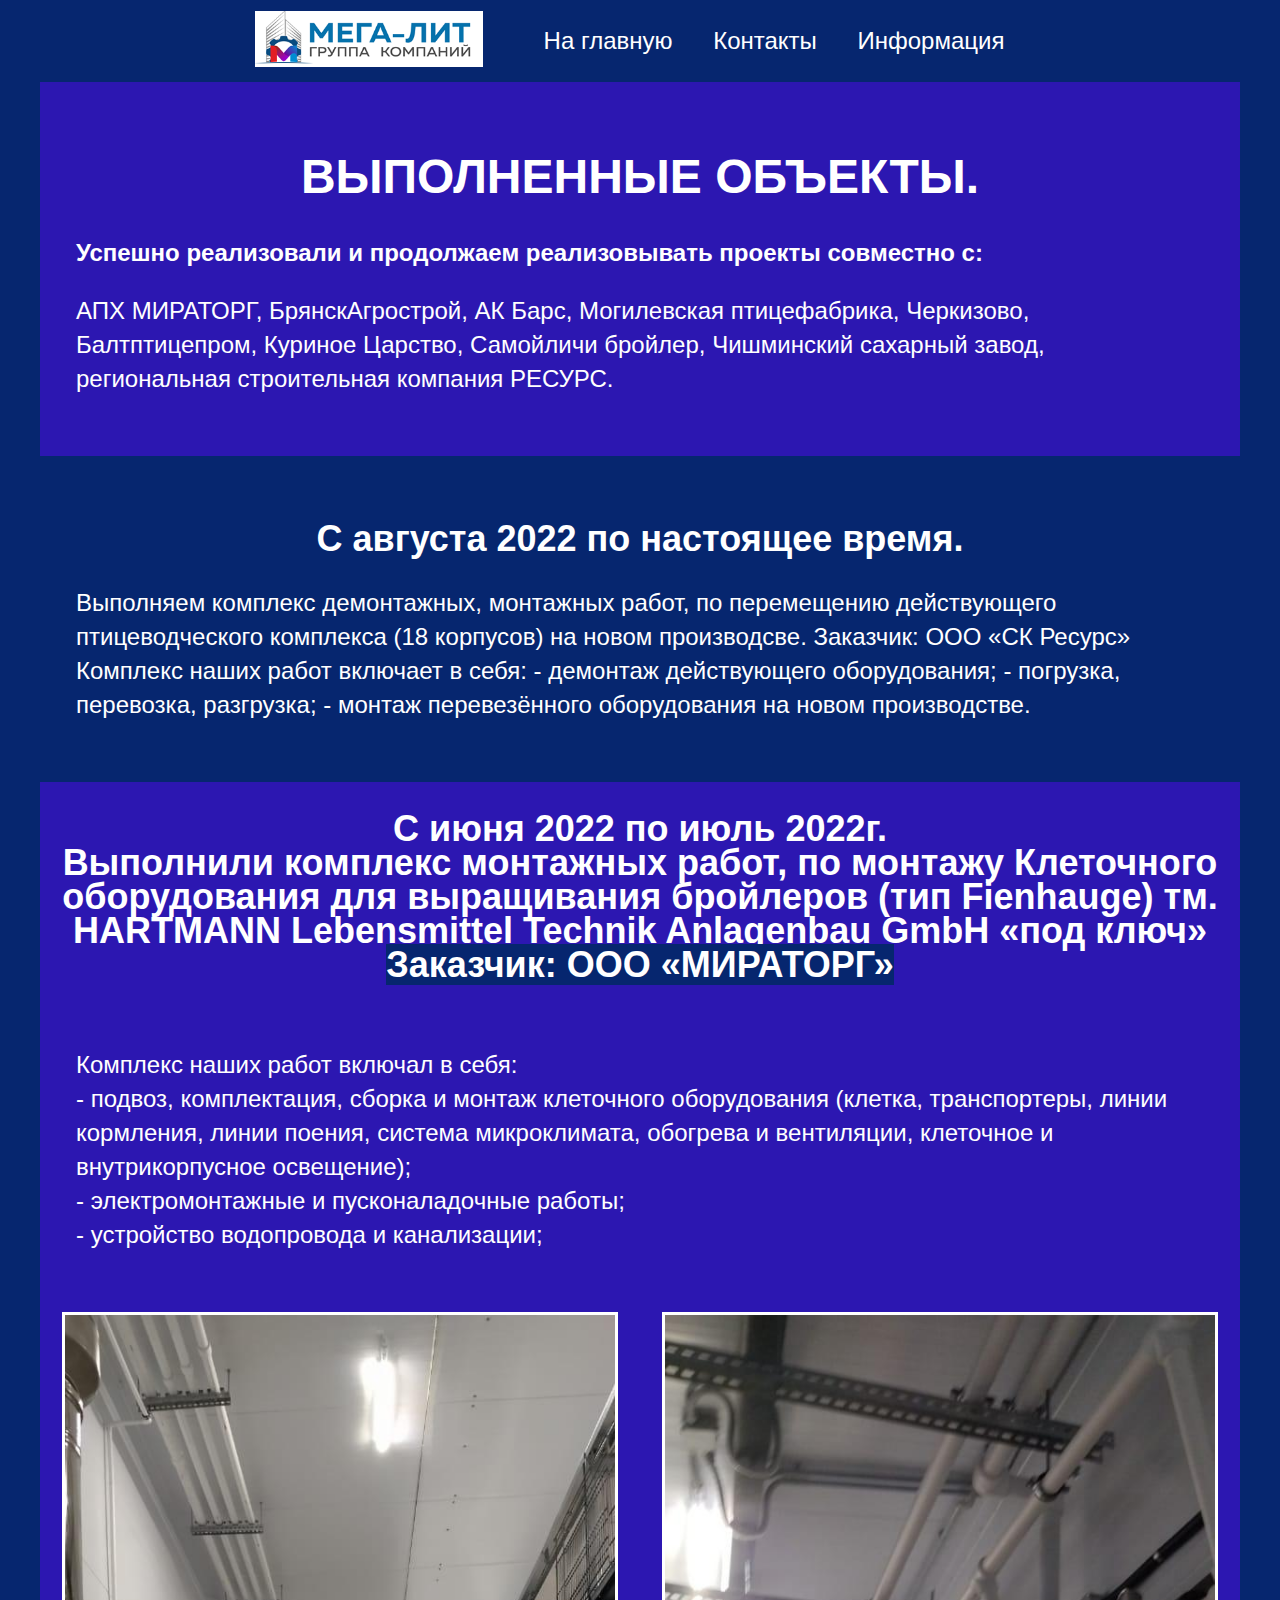
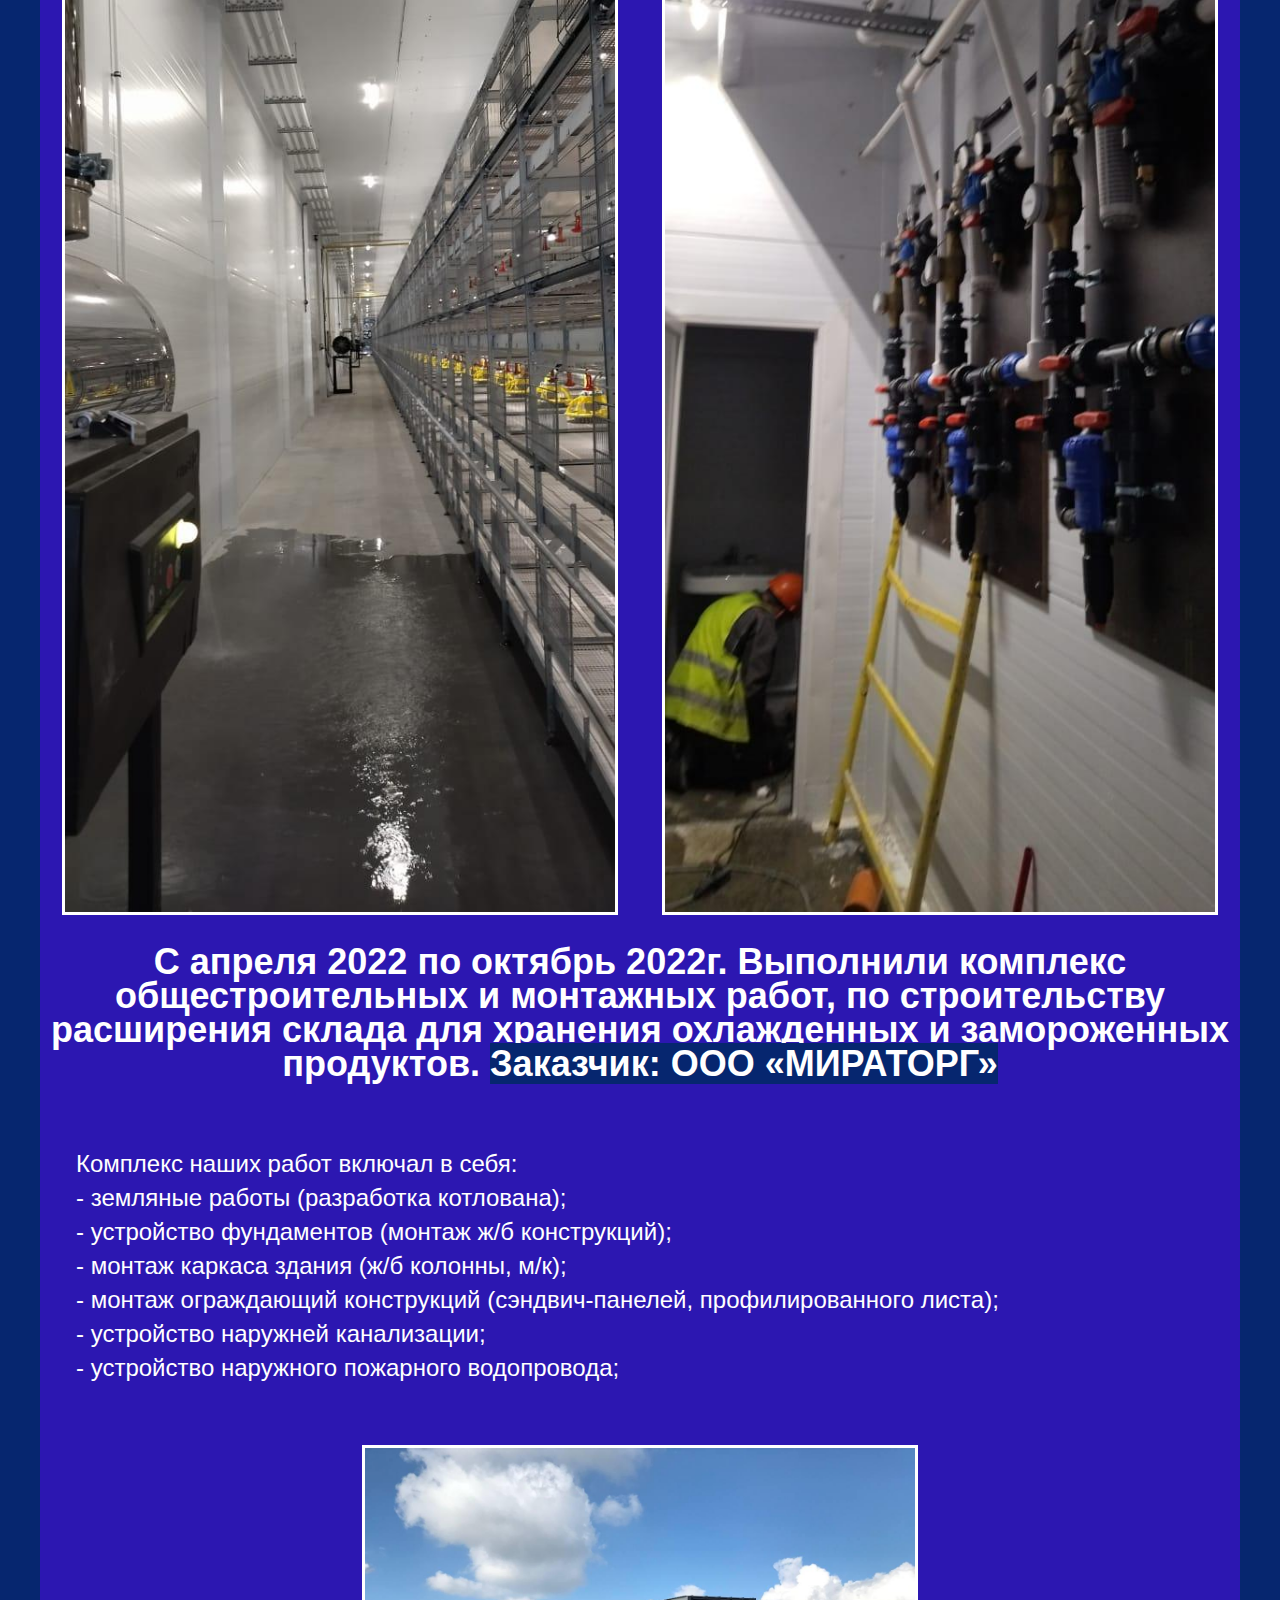
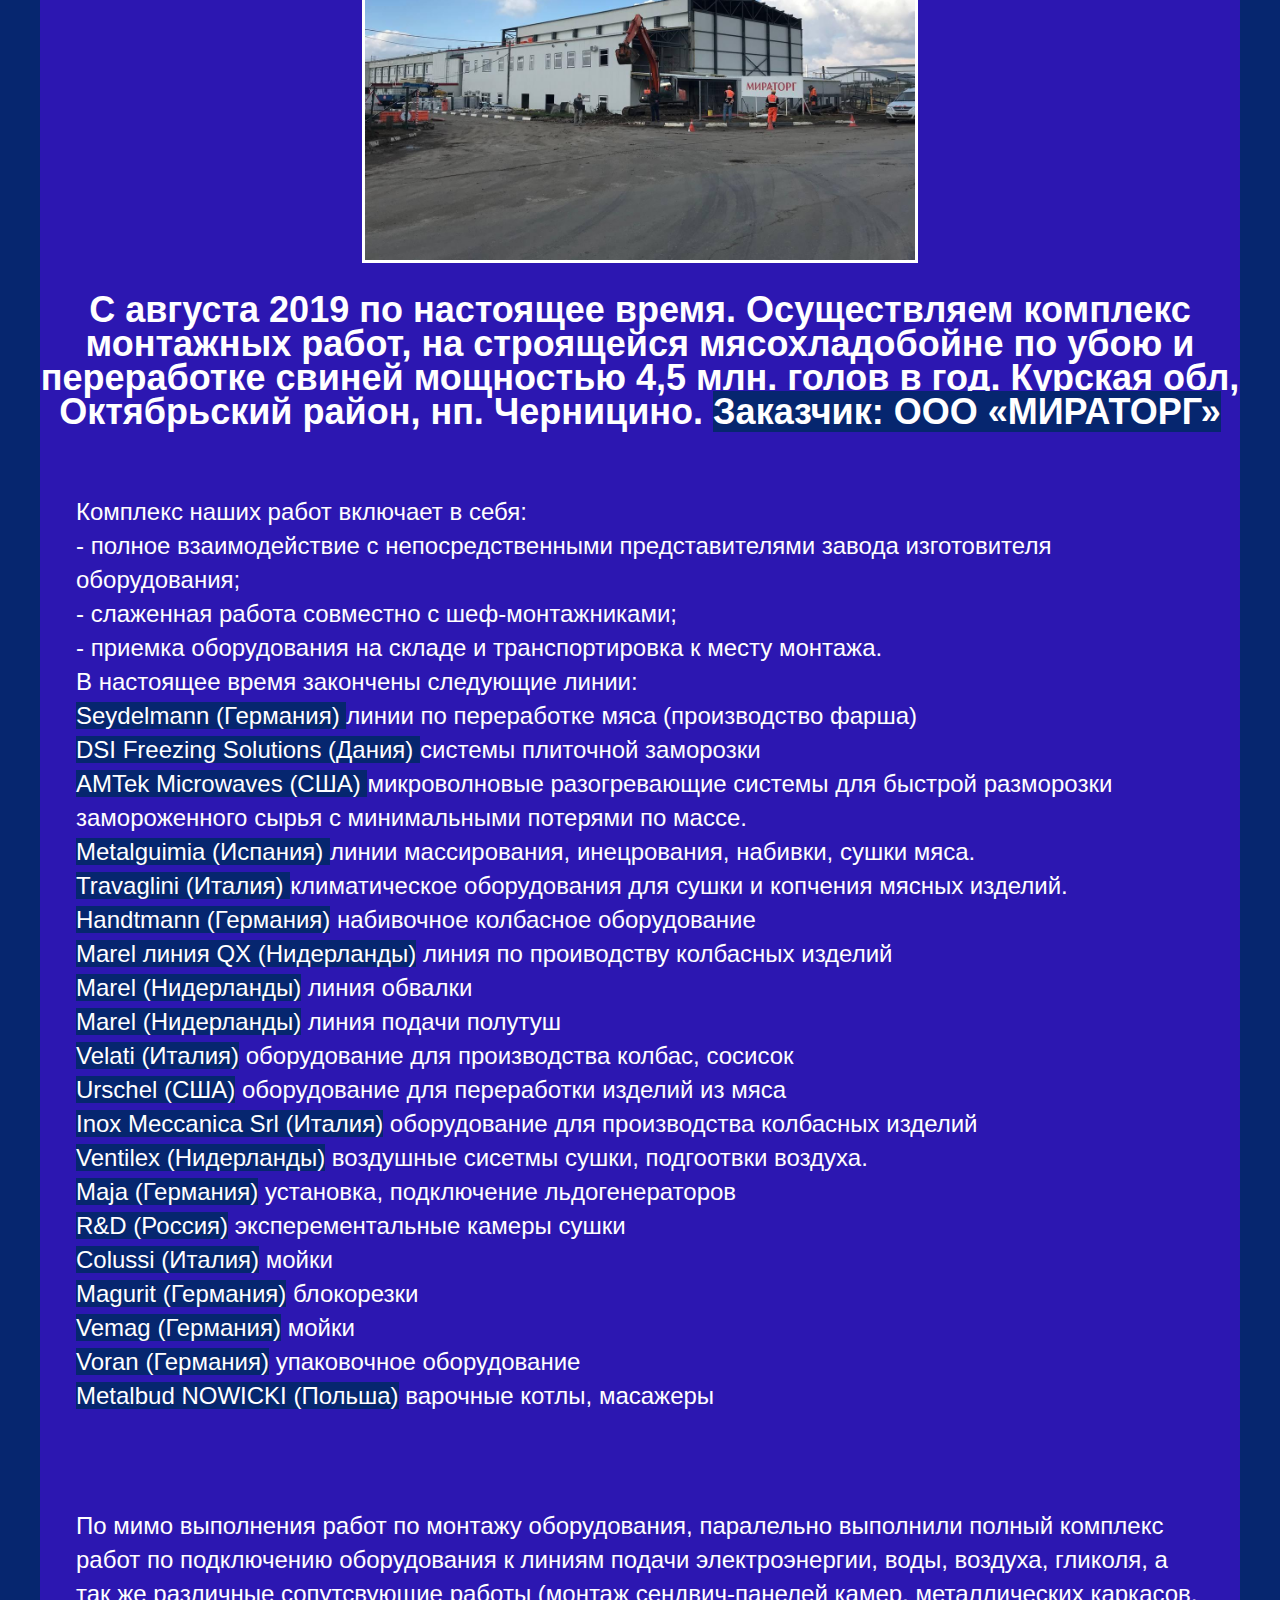
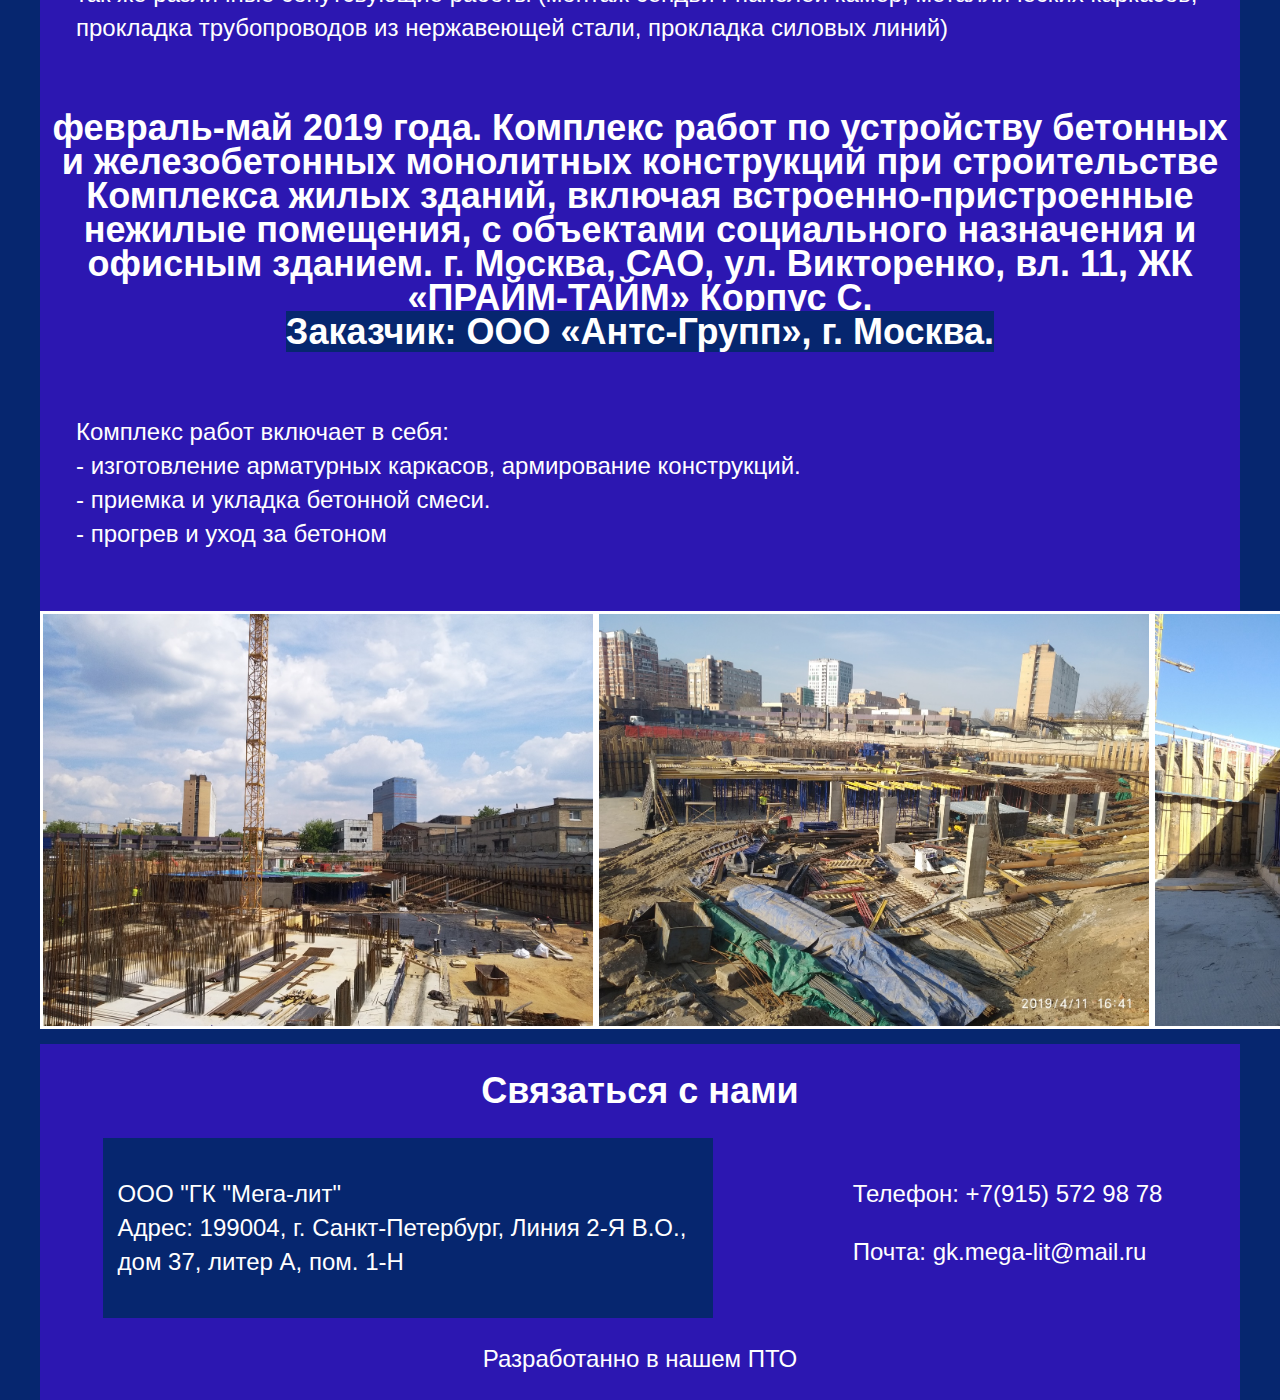
==== objects.html @ 4446f0da "add object info" ====
<!DOCTYPE html>
<html class="page" lang="ru">
<head>
	<meta charset="UTF-8">
	<meta name="viewport" content="width=device-width, initial-scale=1.0">
	<title>МЕГА-ЛИТ</title>
	<link rel="stylesheet" href="css/normalize.css">
	<link rel="stylesheet" href="css/style.css">
</head>

<body class="page-body">

	<header class="main-header">
		<nav class="main-navigation">
			<a class="main-header-logo">
				<img src="img/logo.png" width=100% alt="логотип">
			</a>
			<ul class="site-navigation">
				<li><a class="nav-link" href="index.html">На главную</a></li>
				<li><a class="nav-link" href="blank.html">Контакты</a></li>
				<li><a class="nav-link" href="blank.html">Информация</a></li>
			</ul>
		</nav>
	</header>

	<main class="container">
		<div class="welcome_wrapper">
		<h1>Выполненные объекты.</h1>
		
		<p><b>
Успешно реализовали и продолжаем реализовывать проекты совместно с:</b><br> <p>	АПХ МИРАТОРГ, БрянскАгрострой, АК Барс, Могилевская птицефабрика, Черкизово, Балтптицепром, Куриное Царство, Самойличи бройлер, Чишминский сахарный завод, региональная строительная компания РЕСУРС.</p>
</p>
</div>

<div class="post_wrapper">	
<p>
<h2>
	С августа 2022 по настоящее время.
</h2>
	 Выполняем комплекс демонтажных, монтажных работ, по перемещению действующего птицеводческого комплекса (18 корпусов) на новом производсве. Заказчик: ООО «СК Ресурс» Комплекс наших работ включает в себя: - демонтаж действующего оборудования; - погрузка, перевозка, разгрузка; - монтаж перевезённого оборудования на новом производстве.
</p>
</div>

<h2 class="h2_mobile_wrapper">
	С июня 2022 по июль 2022г. <br>Выполнили комплекс монтажных работ, по монтажу Клеточного оборудования для выращивания бройлеров (тип Fienhauge) тм. HARTMANN Lebensmittel Technik Anlagenbau GmbH «под ключ»<br> <mark>Заказчик: ООО «МИРАТОРГ»</mark>
</h2>
<p class="about_work">
Комплекс наших работ включал в себя:<br>
- подвоз, комплектация, сборка и монтаж клеточного оборудования (клетка, транспортеры, линии кормления, линии поения, система микроклимата, обогрева и вентиляции, клеточное и внутрикорпусное освещение); <br>- электромонтажные и пусконаладочные работы;<br> - устройство водопровода и канализации;</p>
<div class="foto_wrapper">
<img class="foto_post" src="img/bransk1.png" alt="">
<img class="foto_post" src="img/bransk2.png" alt="">
</div>

</section>
</div>

	<h2 class="h2_mobile_wrapper">
	С апреля 2022 по октябрь 2022г. Выполнили комплекс общестроительных и монтажных работ, по строительству расширения склада для хранения охлажденных и замороженных продуктов. <mark>Заказчик: ООО «МИРАТОРГ»</mark>
	</h2>
<p class="about_work">
	 Комплекс наших работ включал в себя: <br>- земляные работы (разработка котлована);<br>
- устройство фундаментов (монтаж ж/б конструкций);<br> - монтаж каркаса здания (ж/б колонны, м/к);<br> - монтаж ограждающий конструкций (сэндвич-панелей, профилированного листа); <br>- устройство наружней канализации;<br> - устройство наружного пожарного водопровода;
</p>
<div class="foto_wrapper">
<img class="foto_post" src="img/samara.png" alt="">
</div>


<h2 class="h2_mobile_wrapper">
С августа 2019 по настоящее время. Осуществляем комплекс монтажных работ, на строящейся
мясохладобойне по убою и переработке свиней мощностью 4,5 млн. голов в год. Курская обл,
Октябрьский район, нп. Черницино.
<mark>Заказчик: ООО «МИРАТОРГ»</mark>
</h2>
<p class="about_work">
Комплекс наших работ включает в себя:<br>
- полное взаимодействие с непосредственными представителями завода изготовителя оборудования;<br>
- слаженная работа совместно с шеф-монтажниками;<br>
- приемка оборудования на складе и транспортировка к месту монтажа.<br>
В настоящее время закончены следующие линии:<br>
<mark>Seydelmann (Германия) </mark>линии по переработке мяса (производство фарша)<br>
<mark>DSI Freezing Solutions (Дания) </mark>системы плиточной заморозки<br>
<mark>AMTek Microwaves (США) </mark>микроволновые разогревающие системы для быстрой разморозки<br>
замороженного сырья с минимальными потерями по массе.<br>
<mark>Metalguimia (Испания) </mark>линии массирования, инецрования, набивки, сушки мяса.<br>
<mark>Travaglini (Италия) </mark>климатическое оборудования для сушки и копчения мясных изделий.<br>
<mark>Handtmann (Германия)</mark> набивочное колбасное оборудование<br>
<mark>Marel линия QX (Нидерланды)</mark> линия по проиводству колбасных изделий<br>
<mark>Marel (Нидерланды)</mark> линия обвалки<br>
<mark>Marel (Нидерланды)</mark> линия подачи полутуш<br>
<mark>Velati (Италия)</mark> оборудование для производства колбас, сосисок<br>
<mark>Urschel (США)</mark> оборудование для переработки изделий из мяса<br>
<mark>Inox Meccanica Srl (Италия)</mark> оборудование для производства колбасных изделий<br>
<mark>Ventilex (Нидерланды)</mark> воздушные сисетмы сушки, подгоотвки воздуха.<br>
<mark>Maja (Германия)</mark> установка, подключение льдогенераторов<br>
<mark>R&D (Россия)</mark> эксперементальные камеры сушки<br>
<mark>Colussi (Италия)</mark> мойки<br>
<mark>Magurit (Германия)</mark> блокорезки<br>
<mark>Vemag (Германия)</mark> мойки<br>
<mark>Voran (Германия)</mark> упаковочное оборудование<br>
<mark>Metalbud NOWICKI (Польша)</mark> варочные котлы, масажеры<br>
</p>
<p class="about_work">	
По мимо выполнения работ по монтажу оборудования, паралельно выполнили полный комплекс
работ по подключению оборудования к линиям подачи электроэнергии, воды, воздуха, гликоля, а
так же различные сопутсвующие работы (монтаж сендвич-панелей камер, металлических
каркасов, прокладка трубопроводов из нержавеющей стали, прокладка силовых линий)
</p>

	<h2 class="h2_mobile_wrapper">

	февраль-май 2019 года. Комплекс работ по устройству бетонных и железобетонных монолитных
конструкций при строительстве Комплекса жилых зданий, включая встроенно-пристроенные
нежилые помещения, с объектами социального назначения и офисным зданием. г. Москва, САО,
ул. Викторенко, вл. 11, ЖК «ПРАЙМ-ТАЙМ» Корпус С.<br>
<mark>Заказчик: ООО «Антс-Групп», г. Москва.</mark>
</h2>
<p class="about_work">	
Комплекс работ включает в себя:<br>
- изготовление арматурных каркасов, армирование конструкций.<br>
- приемка и укладка бетонной смеси.<br>
- прогрев и уход за бетоном	
</p>
<div class="foto_wrapper">
<img class="foto_post" src="img/ptime1.jpg" alt="">
<img class="foto_post" src="img/ptime2.jpg" alt="">
<img class="foto_post" src="img/ptime3.jpg" alt="">
<img class="foto_post" src="img/ptime4.jpg" alt="">
<img class="foto_post" src="img/ptime5.jpg" alt="">
<img class="foto_post" src="img/ptime1.jpg" alt="">
</div>






	</main>
	<footer class="main-footer">
		<h2>Связаться с нами</h2>
		<section class="footer-contacts">

			<div class="post-adress">
			<p>ООО "ГК "Мега-лит"<br>
				Адрес: 199004, г. Санкт-Петербург, Линия 2-Я В.О., дом 37, литер А, пом. 1-Н
	</p>
</div>
<div class="email-adress">
	<p>
				Телефон: <a href="tel:+79155729878">+7(915) 572 98 78</a></p>
				Почта: <a href="mailto:gk.mega-lit@mail.ru">gk.mega-lit@mail.ru</a></p>
				</div>
		</section>

<!--
		<section class="footer-social">
			<h2>Давайте дружить</h2>
			<ul>
				<li>
					<a class="footer-button" href="#">вКонтакте</a>
				</li>
				<li>
					<a class="footer-button" href="#">Фэйсбук</a>
				</li>
				<li>
					<a class="footer-button" href="#">Инстаграм</a>
				</li>
			</ul>
		</section>
-->
		<p class="footer-copyright">
			Разработанно в нашем ПТО</a>
		</p>
	</footer>



</body>
</html>
---- css/style.css ----
/*Variables
:root {
	--basic-black: #000000;
	--basic-extra-dark: #242424;
	--basic-dark: #aba9a7;
	--basic-neutral: #e5e5e5;
	--basic-extra-light: #f8f5f2;
	--basic-white: #ffffff;

	--special: #663d15;
}
*/
mark {
	background-color: #06266F;
	color: white;
}
/*page grid*/
.page {

}

/*Global*/
.page-body {		
	/*color: var(--basic-red);
    text-transform: uppercase;*/
    background-color: #06266F;
    color: white;
font-size: 24px;
	line-height: 34px;
	font-weight: 400;
	font-style: normal;
    	font-family: 'Montserrat', sans-serif;
    display: flex;
    flex-direction: column;
    
    align-content: center;
    align-items: center;
}
h1 {
	line-height: 54px;
	text-transform: uppercase;
	text-align: center;
}
h2, h3, h4 {
	text-align: center;
}
a {
	text-decoration: none;
	/*text-transform: uppercase;*/
	color: white;

}

img {
	max-width: 100%;
	height: auto;
}
.main-header {
	
	display: flex;
	flex-direction: row;
	
	
}
.main-header-logo {
	
	margin-top: 5px;
	}
.main-navigation {

display: flex;
flex-direction: row;
max-width: 1200px;
align-items: center;
}
.nav-link {
	color: white;
}
.site-navigation {
width: 100%;
justify-content: space-around;
display: flex;
flex-wrap: wrap;		
list-style-type: none;	
}
.container {
max-width: 1200px;
background-color: #2C17B1;


}		
.welcome_wrapper {
	padding: 3%;
}
.index-columns {
	display: flex;
	flex-direction: row;
	align-items: center;
	background-color: #06266F;
	flex-wrap: wrap;
	justify-content: space-around;
}
/*features - приемущества*/

.features {

padding: 5px;
background-color: #06266F;
}
.features-list {
	background-color: #06266F;
	display: flex;
  align-items: start;
  padding: 0px;
}

.feature-item {
border: 1px dotted white;
	list-style-type: none;
	padding: 15px;
	justify-items: start;
	width:calc( ( 100% - 40px ) / 3 );
	height: 450px;
	
	margin-left: auto;
	margin-right: auto;
}


/*GALLERY*/
.gallery {
	border: 1px solid blue;

}
.foto_name_wrapper,
.button_wrapper{
	display: flex;
	justify-content: space-around;
	border: 1px solid red;
	align-items: center;
}
.main-footer {
	background-color: #2C17B1;
	max-width: 1200px;
	margin-top: 15px;
}
.footer-contacts {
	display: flex;
	justify-content: space-around;
	
}
.post-adress {
		background-color: #06266F;
	padding: 15px;
	width:calc( ( 100% - 40px ) / 2 );
}
.email-adress {
	padding: 15px;
	
}
.footer-copyright {
	text-align: center;
}
/*----------------post wrapper--------------------*/
.post_wrapper {
	background-color: #06266F;
	padding: 3%;
}

/*---------------foto wrapper--------------------*/
.foto_wrapper {
display: flex;
justify-content: space-around;
}
.foto_post {
	padding: 0px;
	width:550px;
	border: 3px solid white;
	box-shadow: red;
	
	

}
.about_work{
padding: 3%;
}
/*---------------------media ------------------*/


  @media (max-width: 1024px) {
/*.main-header-logo {
	align-items: center;
	margin-left: auto;
	margin-right: auto;
}
*/

.main-navigation {

flex-direction: column;
align-items: center;

}
.main-header-logo {
	display: flex;
	margin-top: 15px;
	justify-content: center;
}

.site-navigation {
width: 100%;
flex-direction: column;	
align-items: center;
padding: 0px;
}


.features-list {
	
	display: flex;
	flex-direction: column;
	flex-direction: wrap;
  
  padding: 5px;
}


    .feature-item {
	list-style-type: none;
	width:calc( 100% - 40px );
	justify-items: start;
	margin-top: 10px;
	height: 100%;
	text-align: center;

	margin-left: auto;
	margin-right: auto;
}

.footer-contacts {
	display: flex;
	flex-direction: column;
	
}
.post-adress {
	margin-left: auto;
	margin-right: auto;
	width: 85%;
	text-align: center;
}
.email-adress {
	border: 1px dotted white;
	width: 85%;
	margin-top: 15px;
	margin-left: auto;
	margin-right: auto;
	text-align: center;
}
.welcome_wrapper{
	font-size: 85%;
}

/*---------------foto wrapper--------------------*/
.foto_wrapper {
display: flex;
justify-content: space-around;
flex-direction: column;
}
.foto_post {
	padding: 0px;
	width:calc( 100% - 20px );
	margin: 1%;
	margin-left: auto;
	margin-right: auto;

}
.h2_mobile_wrapper {
	text-align: left;
	margin-left: 3%;
}

  }
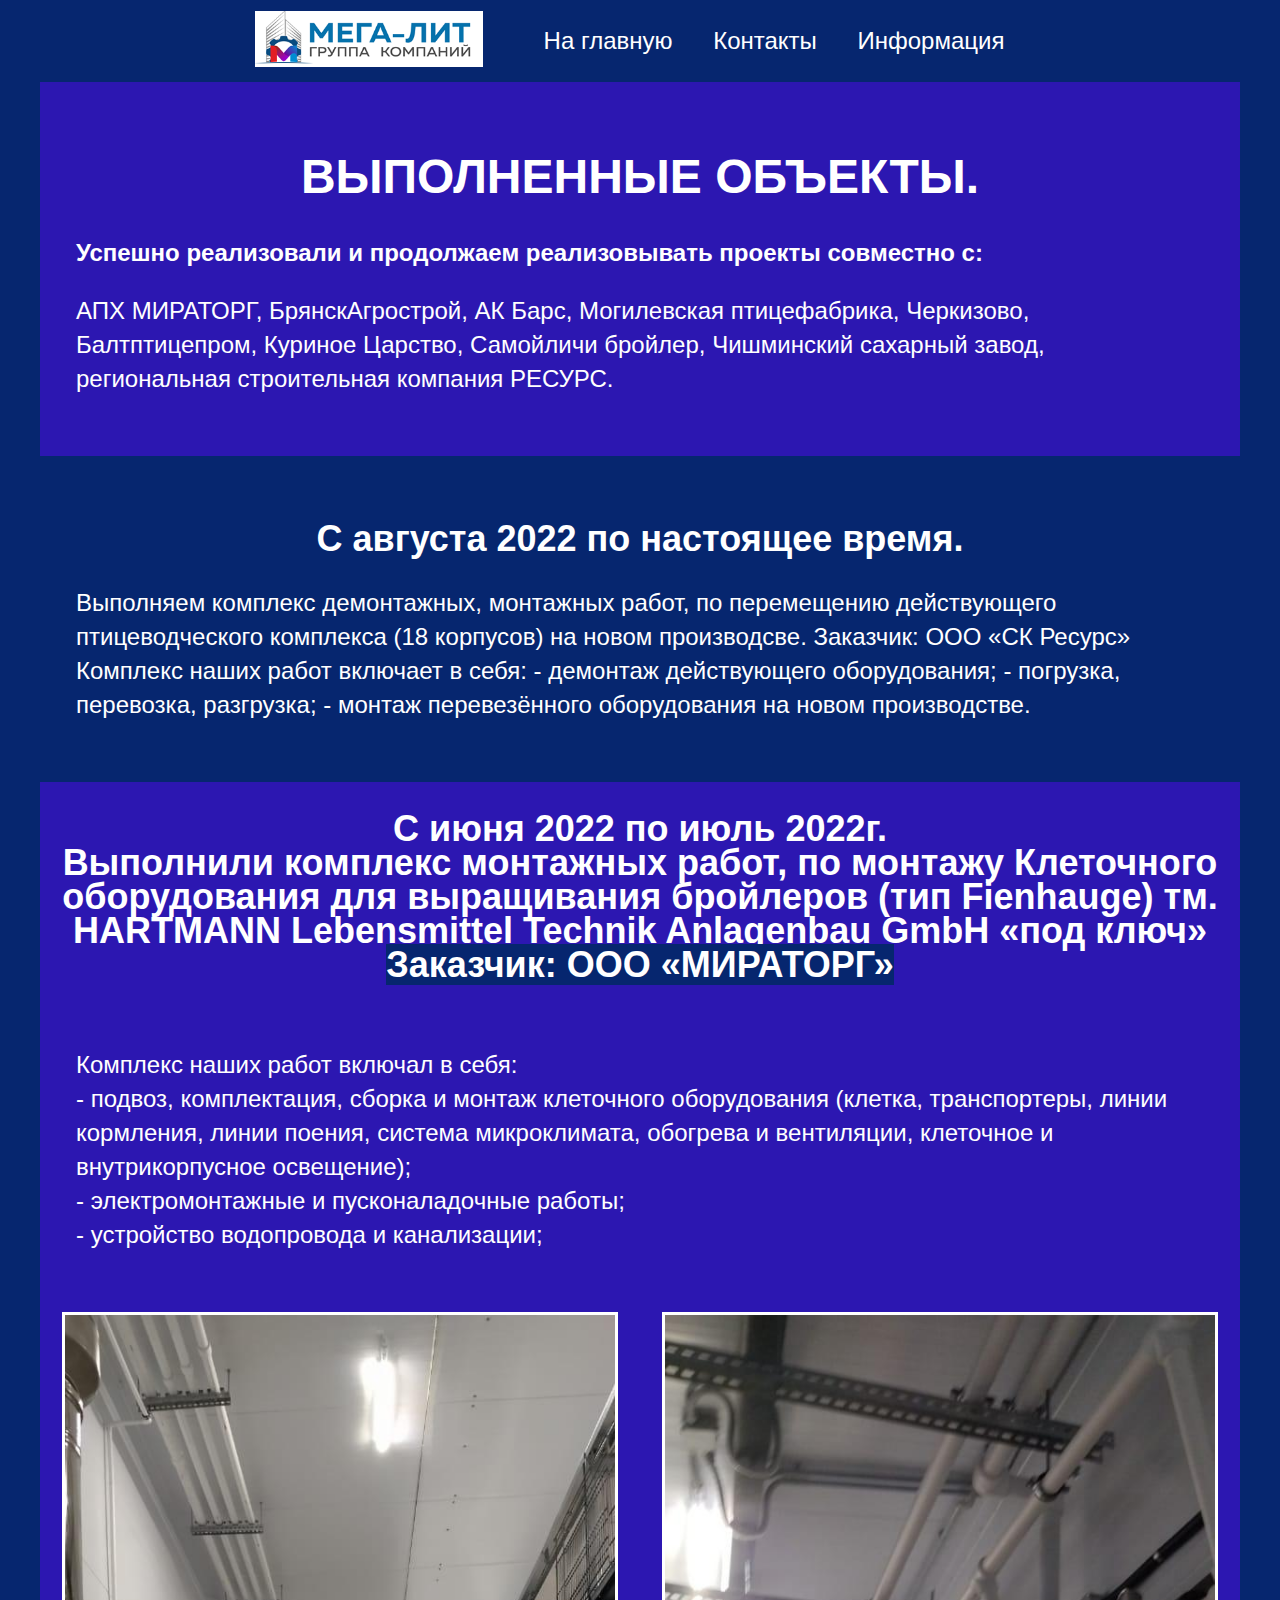
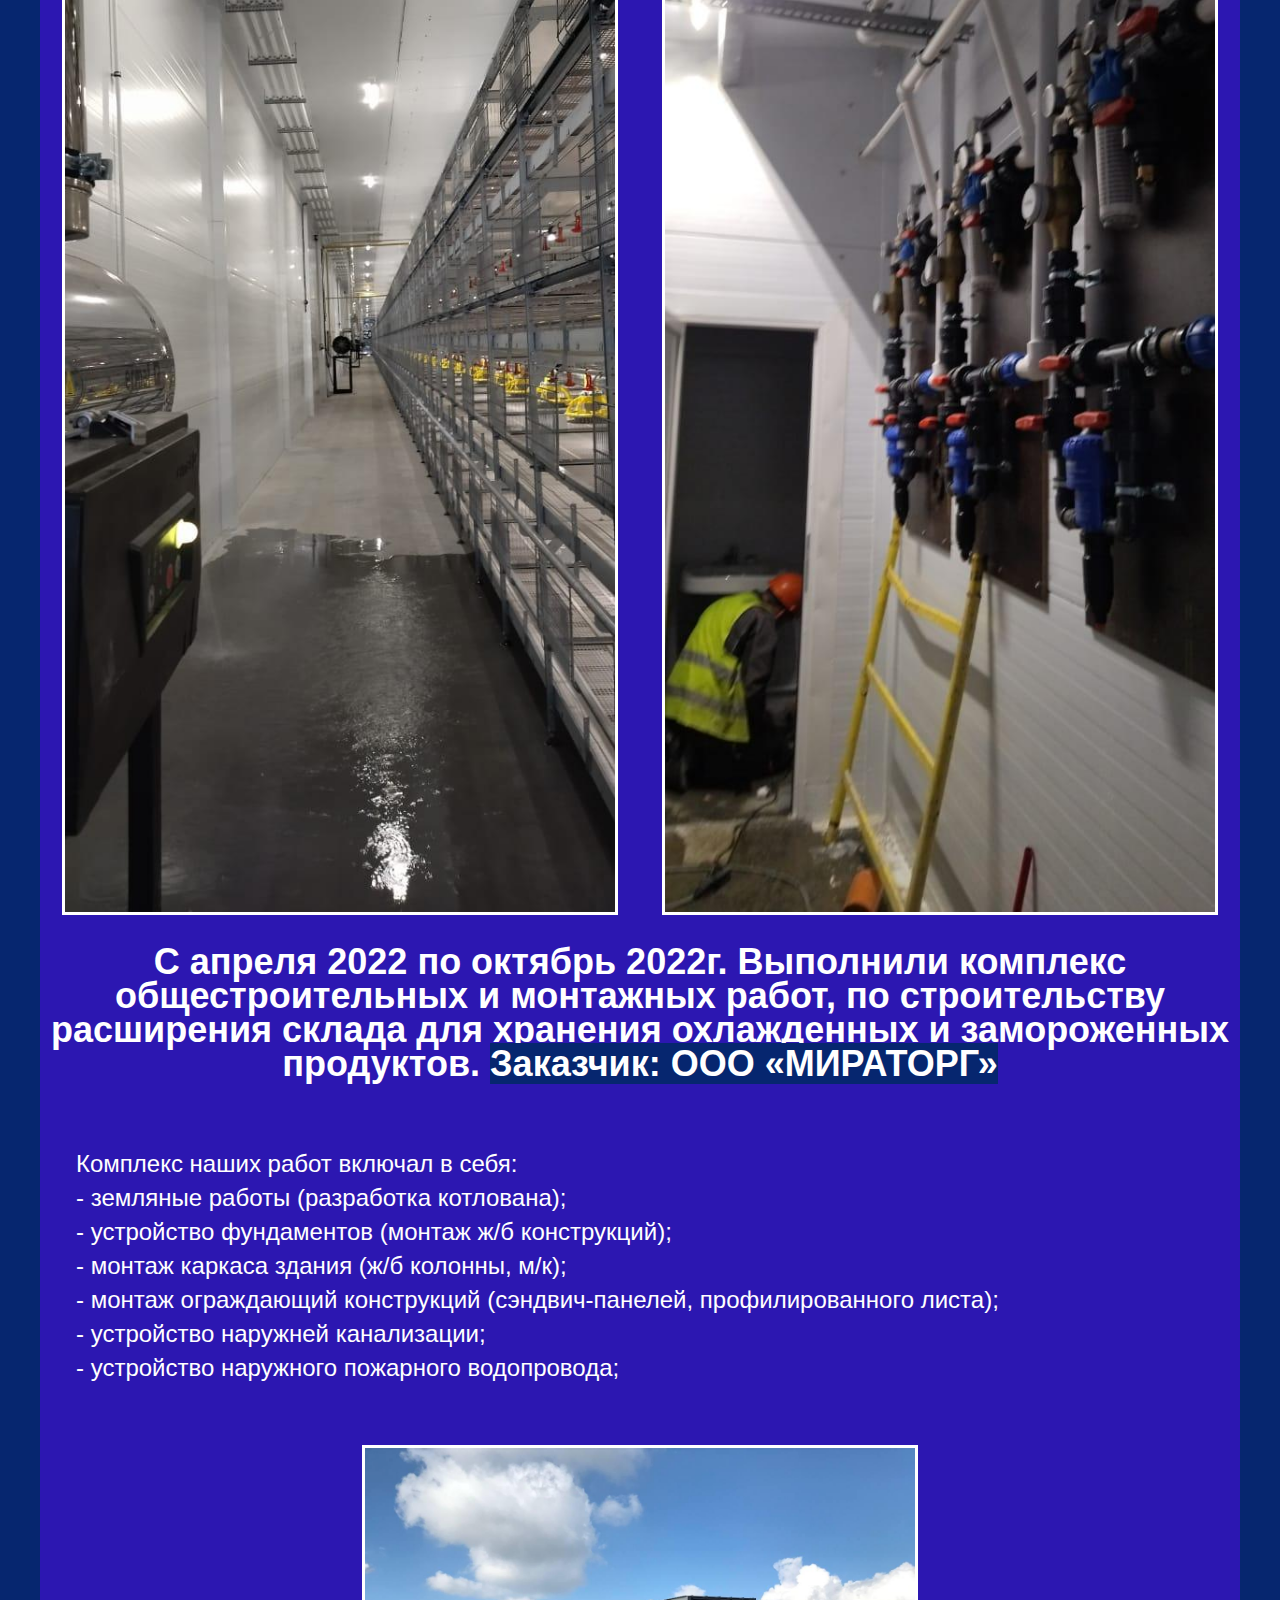
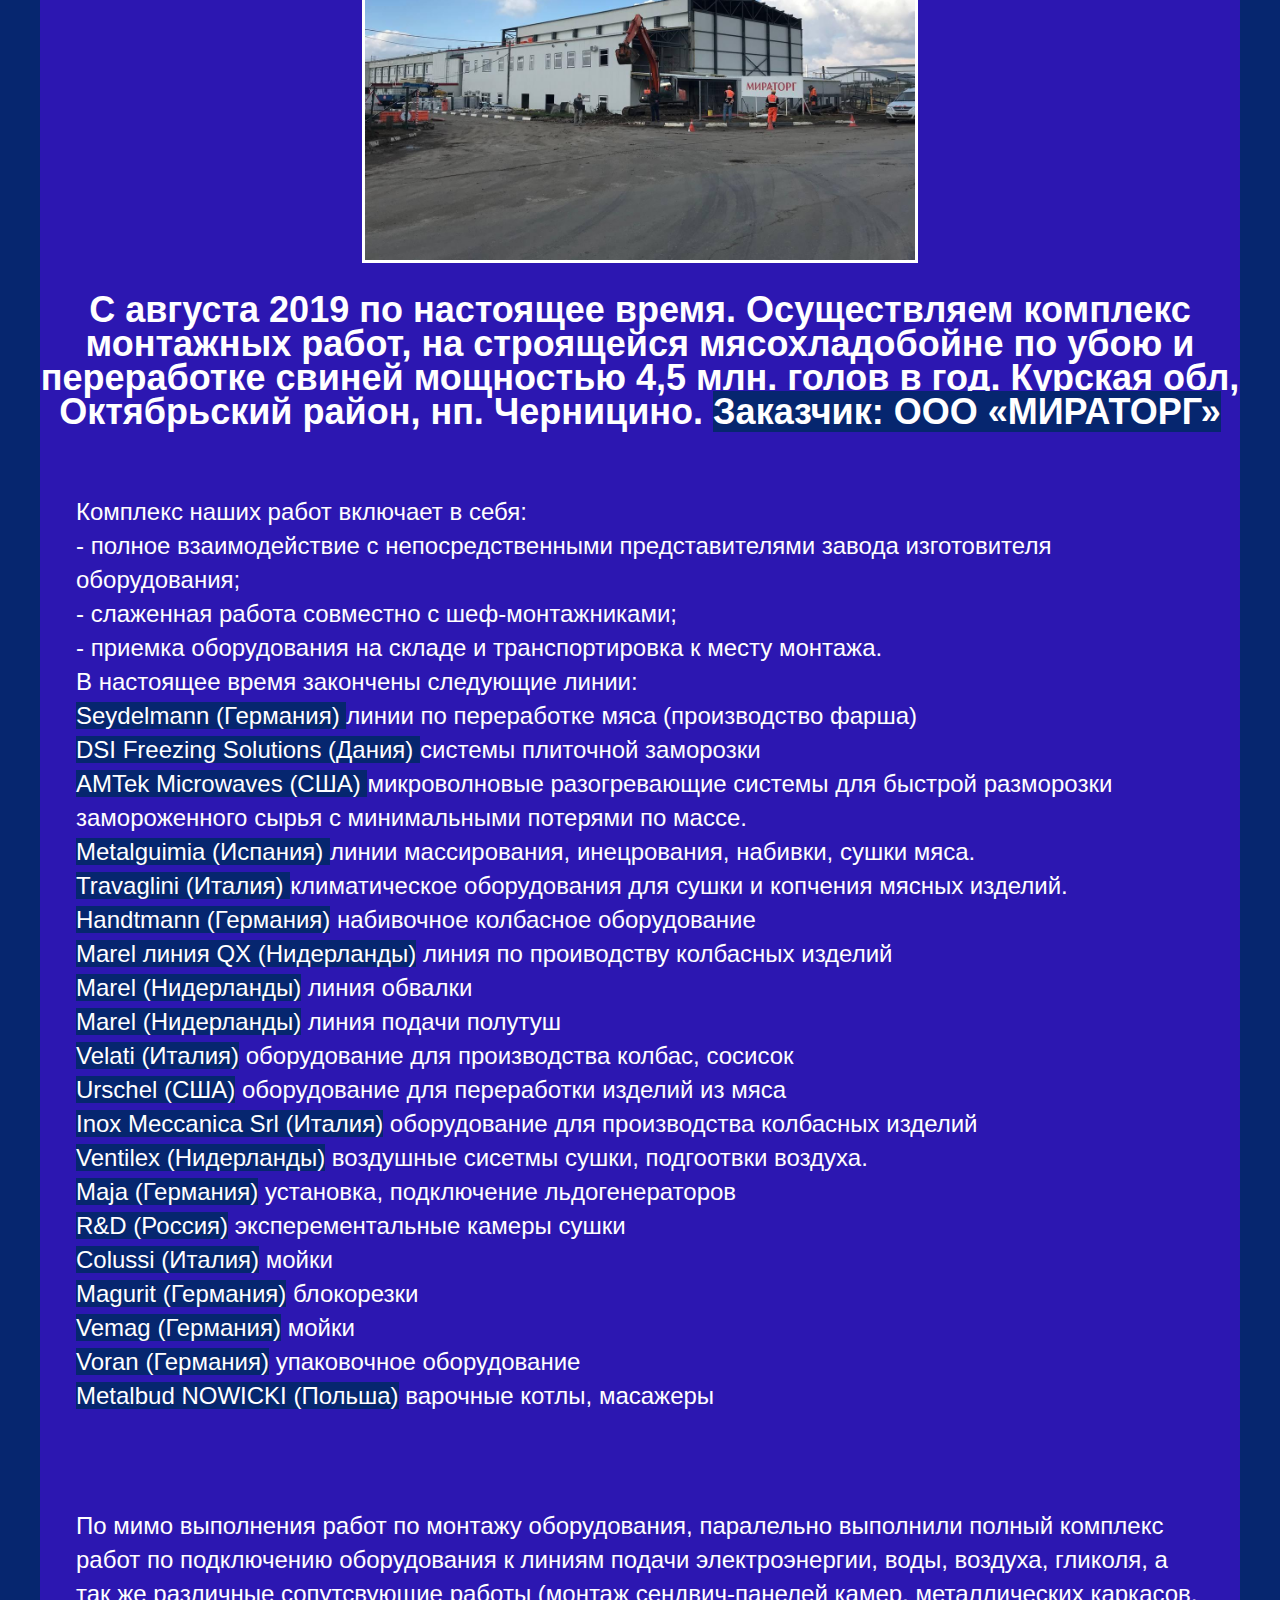
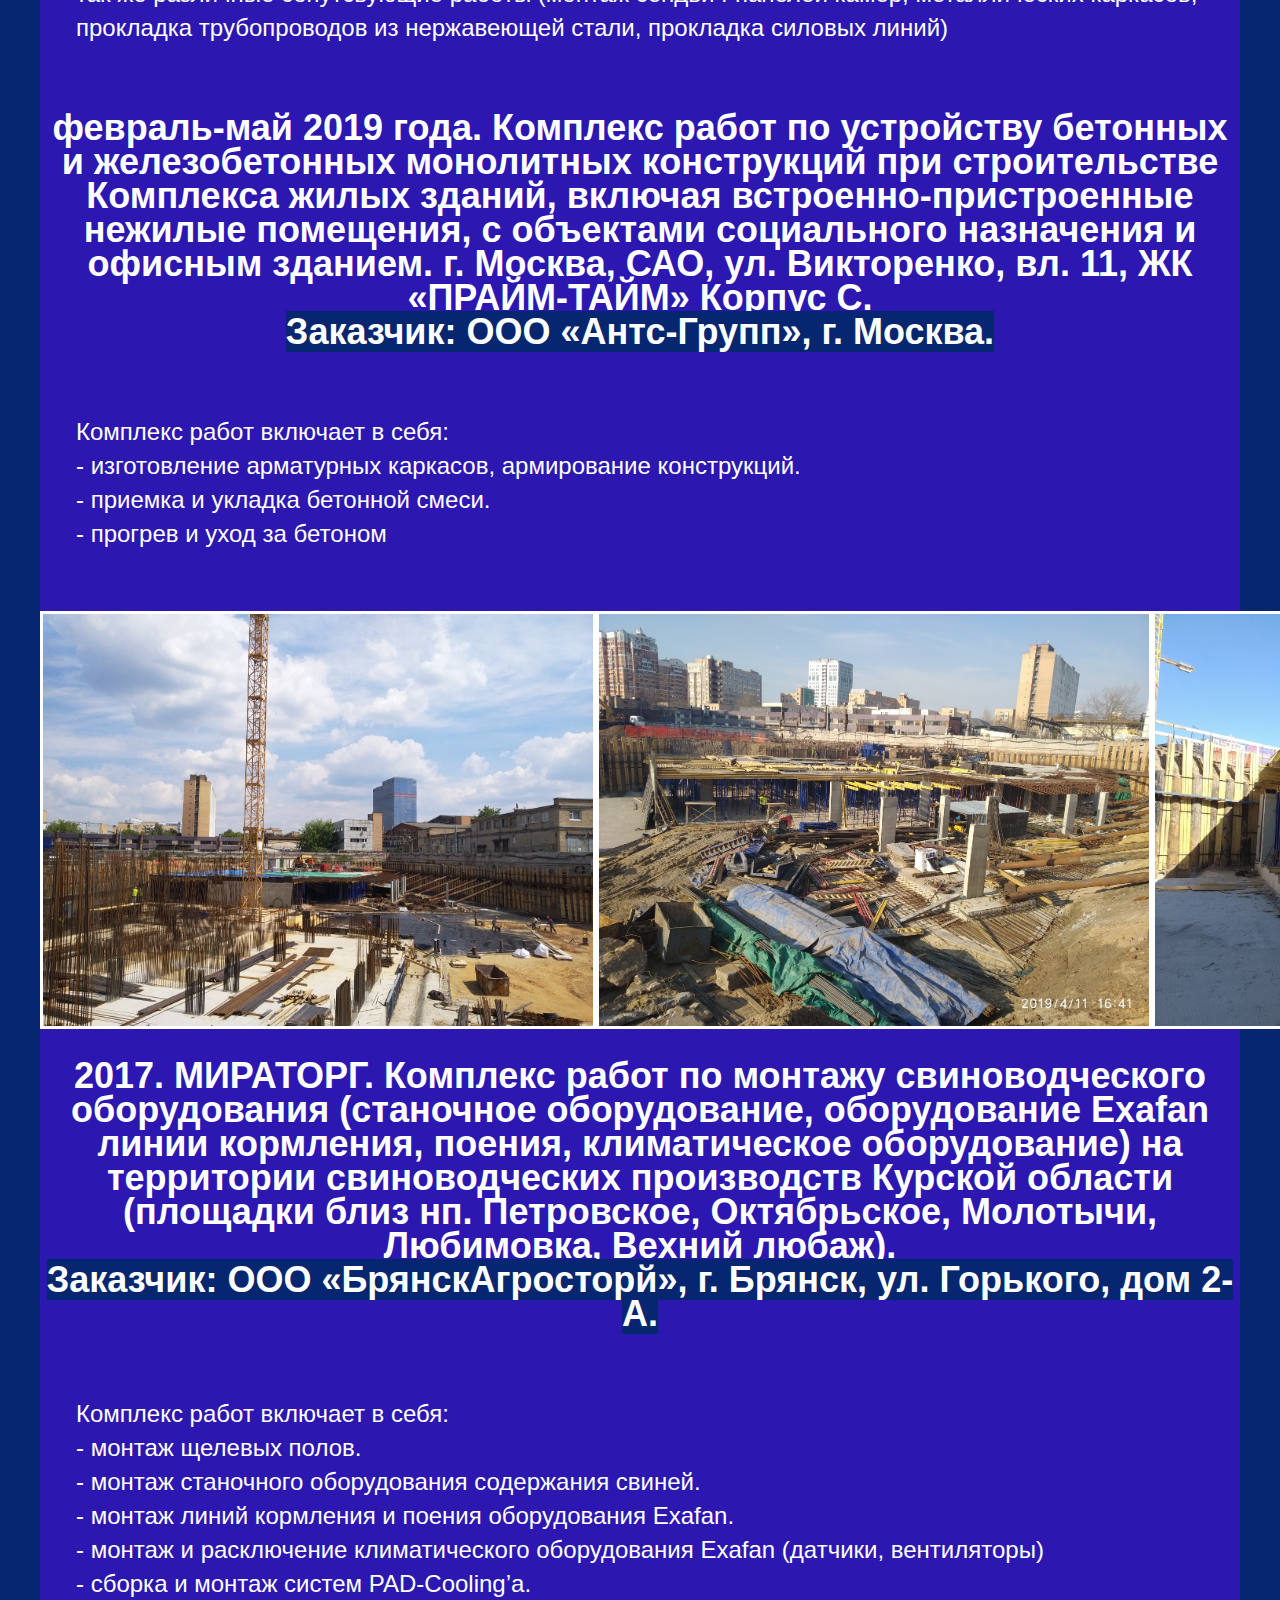
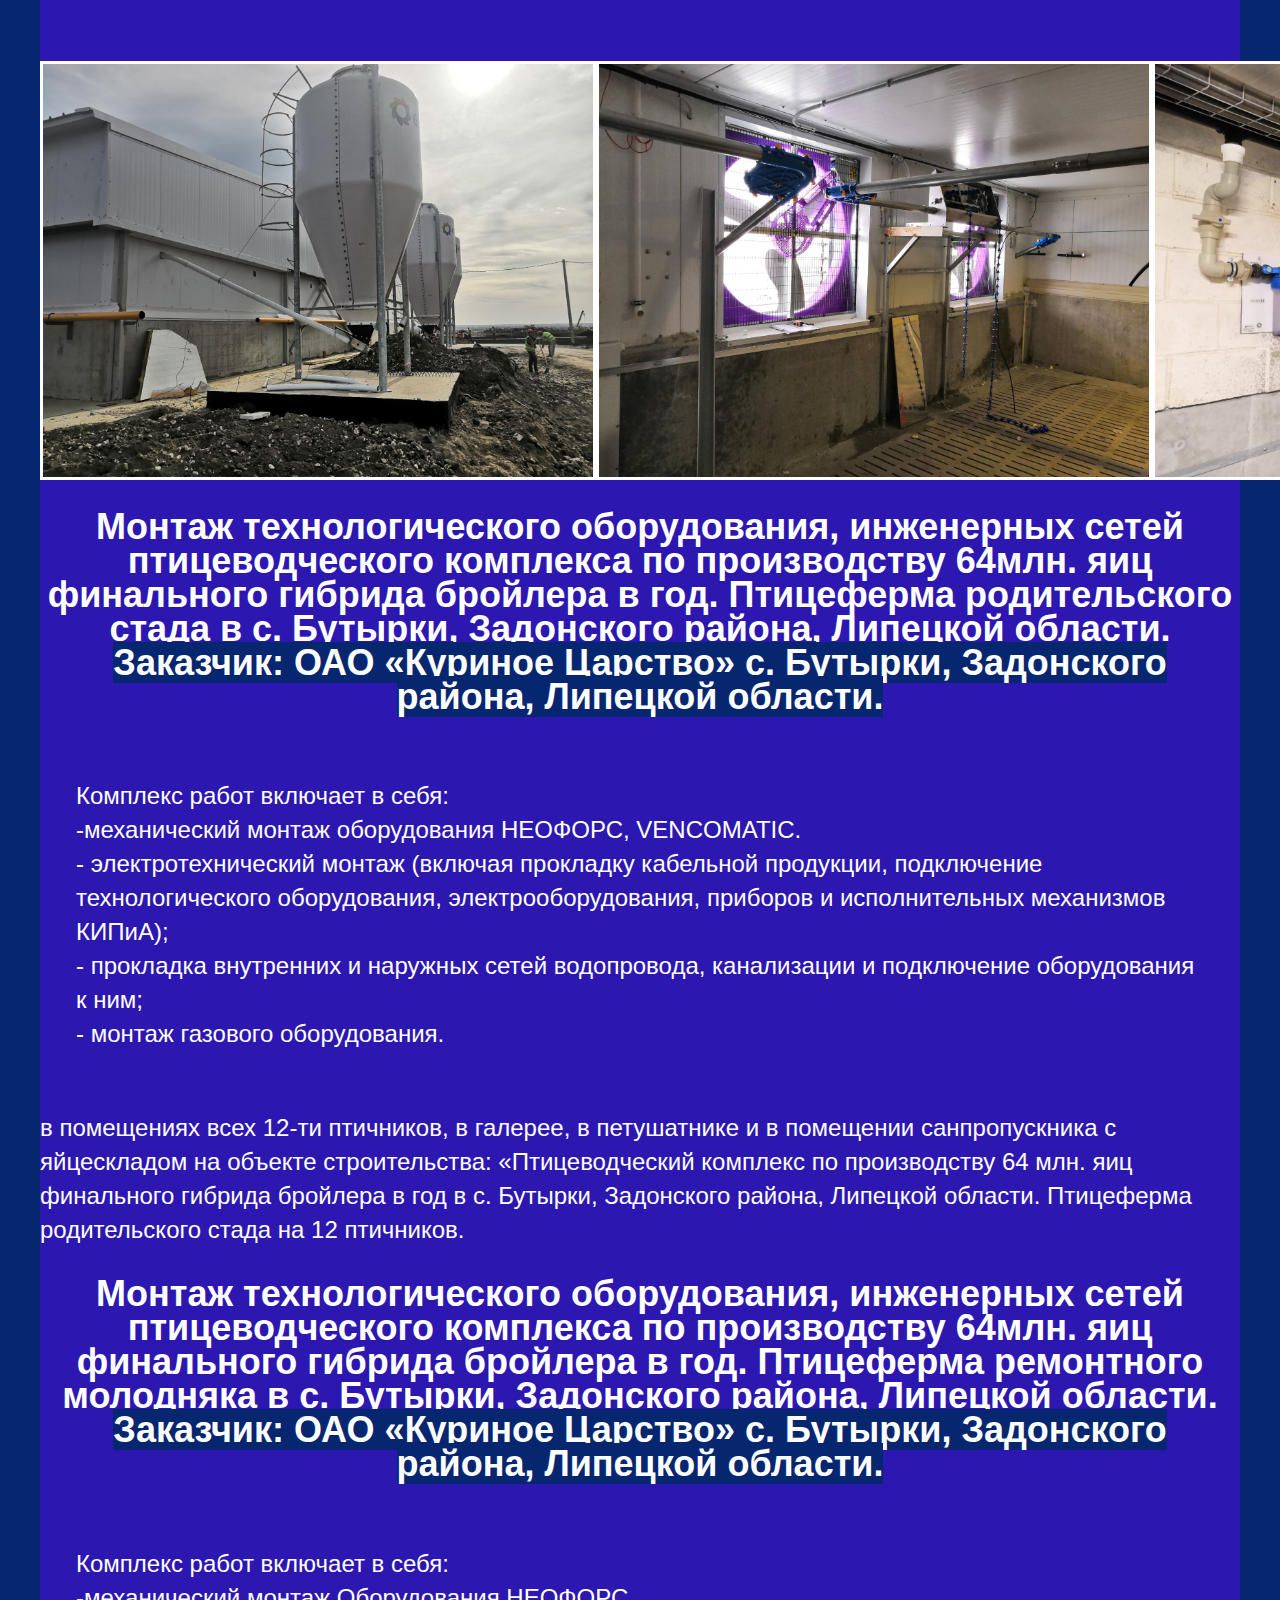
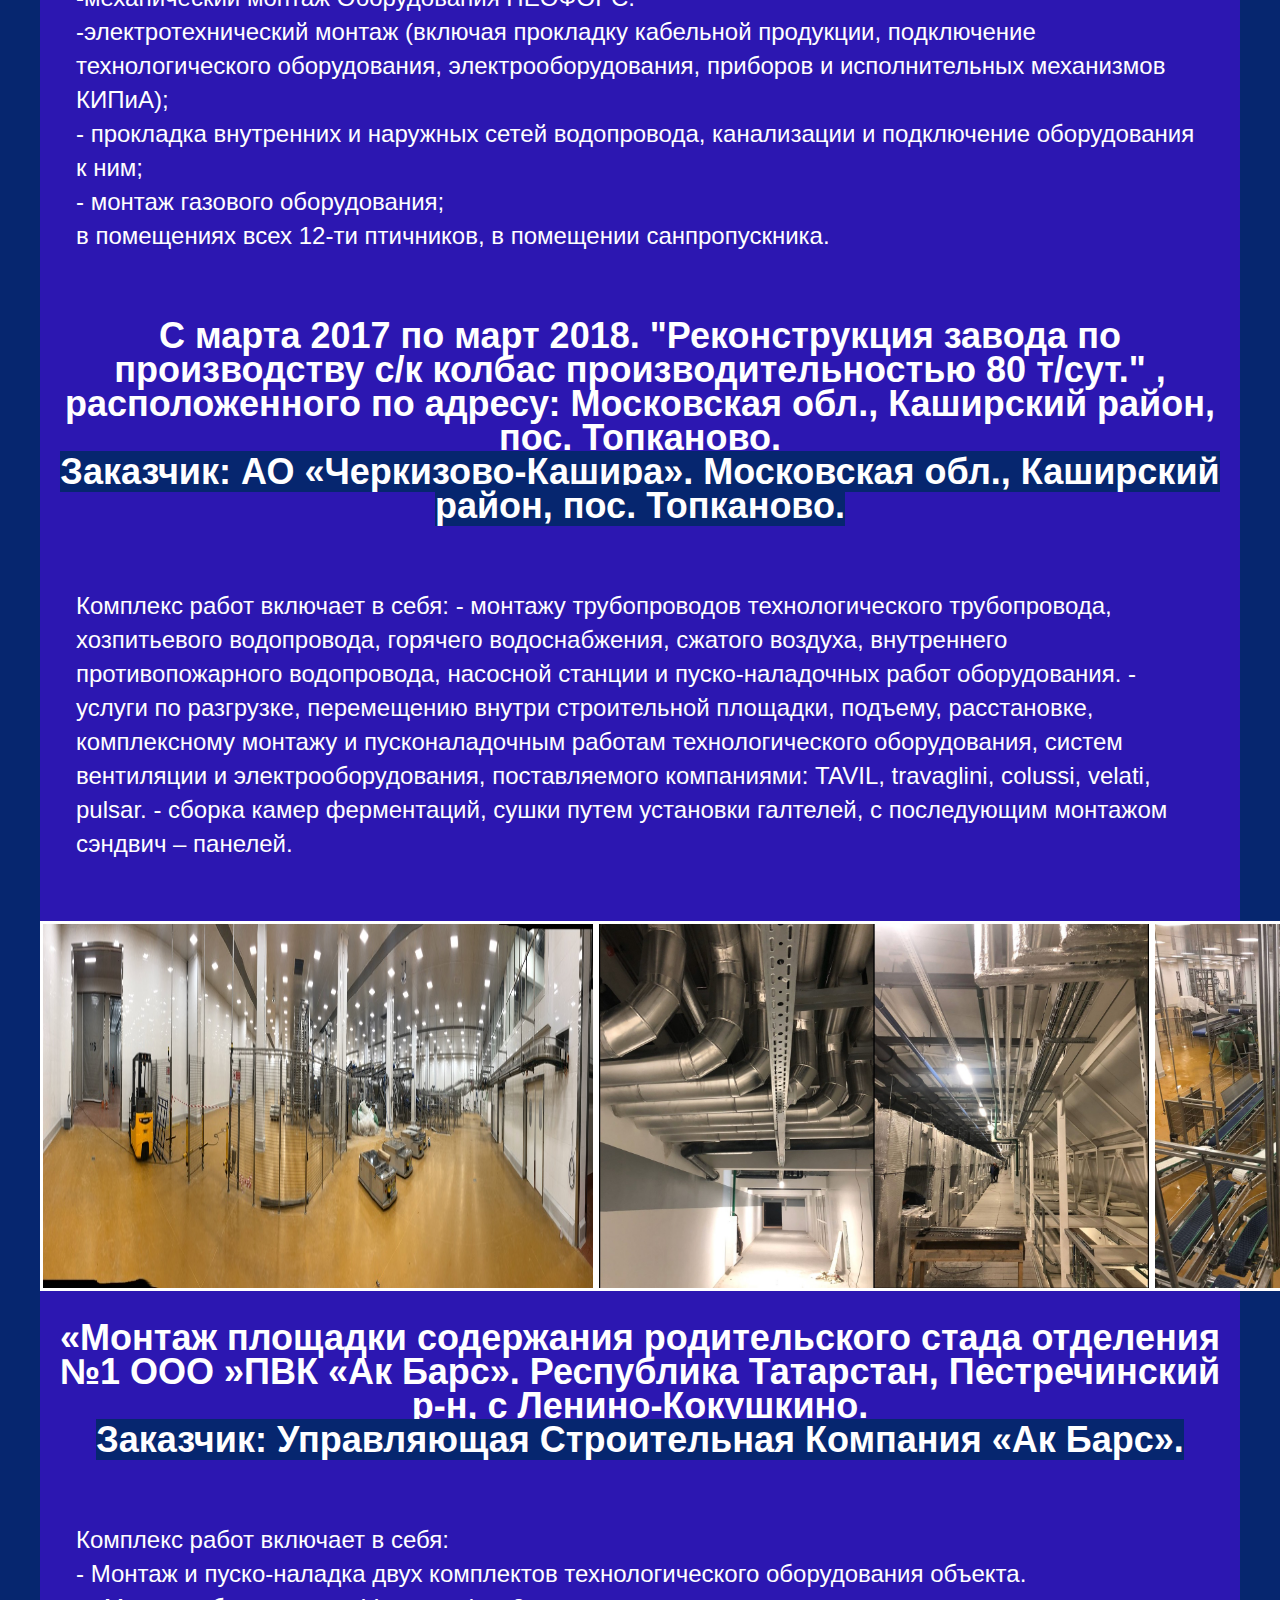
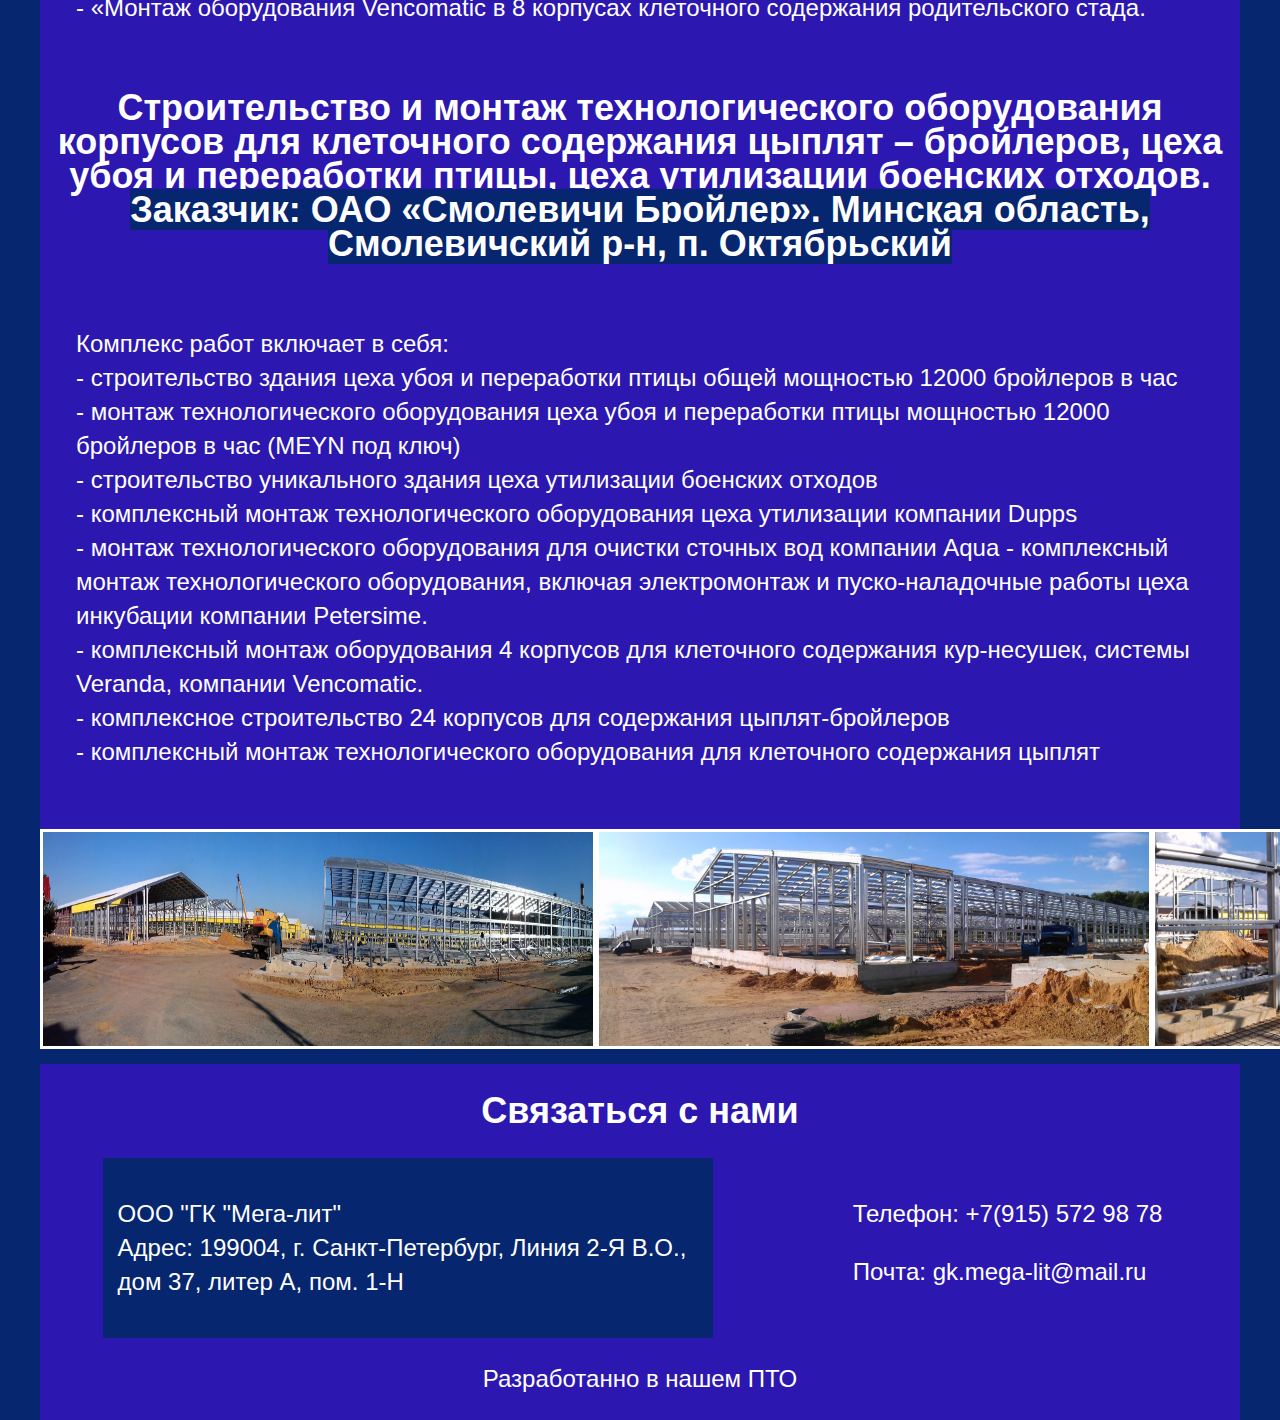
==== commit 7eb49b02: "edit tml" ====
--- a/objects.html
+++ b/objects.html
@@ -131,6 +131,137 @@
 <img class="foto_post" src="img/ptime1.jpg" alt="">
 </div>
 
+<h2 class="h2_mobile_wrapper">
+2017. МИРАТОРГ. Комплекс работ по монтажу свиноводческого
+оборудования (станочное оборудование, оборудование Exafan линии кормления, поения,
+климатическое оборудование) на территории свиноводческих производств Курской области
+(площадки близ нп. Петровское, Октябрьское, Молотычи, Любимовка, Вехний любаж).<br>
+<mark>Заказчик: ООО «БрянскАгросторй», г. Брянск, ул. Горького, дом 2-А.</mark>
+</h2>
+<p class="about_work">
+Комплекс работ включает в себя:<br>
+- монтаж щелевых полов.<br>
+- монтаж станочного оборудования содержания свиней.<br>
+- монтаж линий кормления и поения оборудования Exafan.<br>
+- монтаж и расключение климатического оборудования Exafan (датчики, вентиляторы)<br>
+- сборка и монтаж систем PAD-Cooling’а.
+</p>
+<div class="foto_wrapper">
+<img class="foto_post" src="img/lubaz1.jpg" alt="">
+<img class="foto_post" src="img/lubaz2.jpg" alt="">
+<img class="foto_post" src="img/lubaz3.jpg" alt="">
+<img class="foto_post" src="img/lubaz4.jpg" alt="">
+<img class="foto_post" src="img/lubaz5.jpg" alt="">
+</div>
+<h2 class="h2_mobile_wrapper">
+Монтаж технологического оборудования, инженерных сетей птицеводческого комплекса по
+производству 64млн. яиц финального гибрида бройлера в год. Птицеферма родительского
+стада в с. Бутырки, Задонского района, Липецкой области.<br>
+<mark>Заказчик: ОАО «Куриное Царство» с. Бутырки, Задонского района, Липецкой области.</mark>
+</h2>
+<p class="about_work">
+Комплекс работ включает в себя:<br>
+-механический монтаж оборудования НЕОФОРС, VENCOMATIC.<br>
+- электротехнический монтаж (включая прокладку кабельной продукции, подключение
+технологического оборудования, электрооборудования, приборов и исполнительных механизмов
+КИПиА);<br>
+- прокладка внутренних и наружных сетей водопровода, канализации и подключение оборудования
+к ним;<br>
+- монтаж газового оборудования.<br>
+</p>
+	
+<p>
+в помещениях всех 12-ти птичников, в галерее, в петушатнике и в помещении санпропускника с
+яйцескладом на объекте строительства: «Птицеводческий комплекс по производству 64 млн. яиц
+финального гибрида бройлера в год в с. Бутырки, Задонского района, Липецкой области.
+Птицеферма родительского стада на 12 птичников.
+
+</p>
+
+<h2 class="h2_mobile_wrapper">
+	Монтаж технологического оборудования, инженерных сетей птицеводческого комплекса по
+производству 64млн. яиц финального гибрида бройлера в год. Птицеферма ремонтного
+молодняка в с. Бутырки, Задонского района, Липецкой области.<br>
+<mark>Заказчик: ОАО «Куриное Царство» с. Бутырки, Задонского района, Липецкой области.</mark>
+</h2>
+<p class="about_work">
+Комплекс работ включает в себя:<br>
+-механический монтаж Оборудования НЕОФОРС.<br>
+-электротехнический монтаж (включая прокладку кабельной продукции, подключение
+технологического оборудования, электрооборудования, приборов и исполнительных механизмов
+КИПиА);<br>
+- прокладка внутренних и наружных сетей водопровода, канализации и подключение оборудования
+к ним;<br>
+- монтаж газового оборудования;<br>
+в помещениях всех 12-ти птичников, в помещении санпропускника.
+</p>
+
+<h2 class="h2_mobile_wrapper">
+C марта 2017 по март 2018. "Реконструкция завода по производству с/к колбас
+производительностью 80 т/сут." , расположенного по адресу: Московская обл., Каширский район,
+пос. Топканово.<br>
+
+<mark>Заказчик: АО «Черкизово-Кашира». Московская обл., Каширский район, пос. Топканово.</mark>
+</h2>
+<p class="about_work">
+Комплекс работ включает в себя:
+- монтажу трубопроводов технологического трубопровода, хозпитьевого водопровода, горячего
+водоснабжения, сжатого воздуха, внутреннего противопожарного водопровода, насосной станции
+и пуско-наладочных работ оборудования.
+- услуги по разгрузке, перемещению внутри строительной площадки, подъему, расстановке,
+комплексному монтажу и пусконаладочным работам технологического оборудования, систем
+вентиляции и электрооборудования, поставляемого компаниями: TAVIL, travaglini, соlussi, velati,
+pulsar.
+- сборка камер ферментаций, сушки путем установки галтелей, с последующим монтажом
+сэндвич – панелей.
+</p>
+<div class="foto_wrapper">
+<img class="foto_post" src="img/cerkizovo 001.jpg" alt="">
+<img class="foto_post" src="img/cerkizovo 01.jpg" alt="">
+<img class="foto_post" src="img/cerkizovo 1.jpg" alt="">
+<img class="foto_post" src="img/cerkizovo 2.jpg" alt="">
+<img class="foto_post" src="img/cerkizovo 3.jpg" alt="">
+</div>
+
+<h2 class="h2_mobile_wrapper">
+«Монтаж площадки содержания родительского стада отделения №1 ООО »ПВК «Ак Барс».
+Республика Татарстан, Пестречинский р-н, с Ленино-Кокушкино.<br>
+<mark>Заказчик: Управляющая Строительная Компания «Aк Барс».</mark>
+</h2>
+<p class="about_work">
+Комплекс работ включает в себя:<br>
+- Монтаж и пуско-наладка двух комплектов технологического оборудования объекта.<br>
+- «Монтаж оборудования Vencomatic в 8 корпусах клеточного содержания родительского стада.
+</p>
+
+<h2 class="h2_mobile_wrapper">
+Строительство и монтаж технологического оборудования корпусов для клеточного содержания
+цыплят – бройлеров, цеха убоя и переработки птицы, цеха утилизации боенских отходов.<br>
+<mark>
+Заказчик: ОАО «Смолевичи Бройлер». Минская область, Смолевичский р-н, п. Октябрьский</mark>
+</h2>
+<p class="about_work">
+Комплекс работ включает в себя:<br>
+- строительство здания цеха убоя и переработки птицы общей мощностью 12000 бройлеров в час<br>
+- монтаж технологического оборудования цеха убоя и переработки птицы мощностью 12000 бройлеров в час (MEYN под ключ)<br>
+- строительство уникального здания цеха утилизации боенских отходов<br>
+- комплексный монтаж технологического оборудования цеха утилизации компании Dupps<br>
+- монтаж технологического оборудования для очистки сточных вод компании Aqua - комплексный монтаж технологического оборудования, включая электромонтаж и пуско-наладочные работы цеха инкубации компании Petersime.<br>
+- комплексный монтаж оборудования 4 корпусов для клеточного содержания кур-несушек, системы Veranda, компании Vencomatic. <br>
+- комплексное строительство 24 корпусов для содержания цыплят-бройлеров<br>
+- комплексный монтаж технологического оборудования для клеточного содержания цыплят
+</p>
+<div class="foto_wrapper">
+<img class="foto_post" src="img/korpus ptiz1.jpg" alt="">
+<img class="foto_post" src="img/korpus ptiz2.jpg" alt="">
+<img class="foto_post" src="img/korpus ptiz3.jpg" alt="">
+</div>
+
+
+
+
+
+
 
 
 
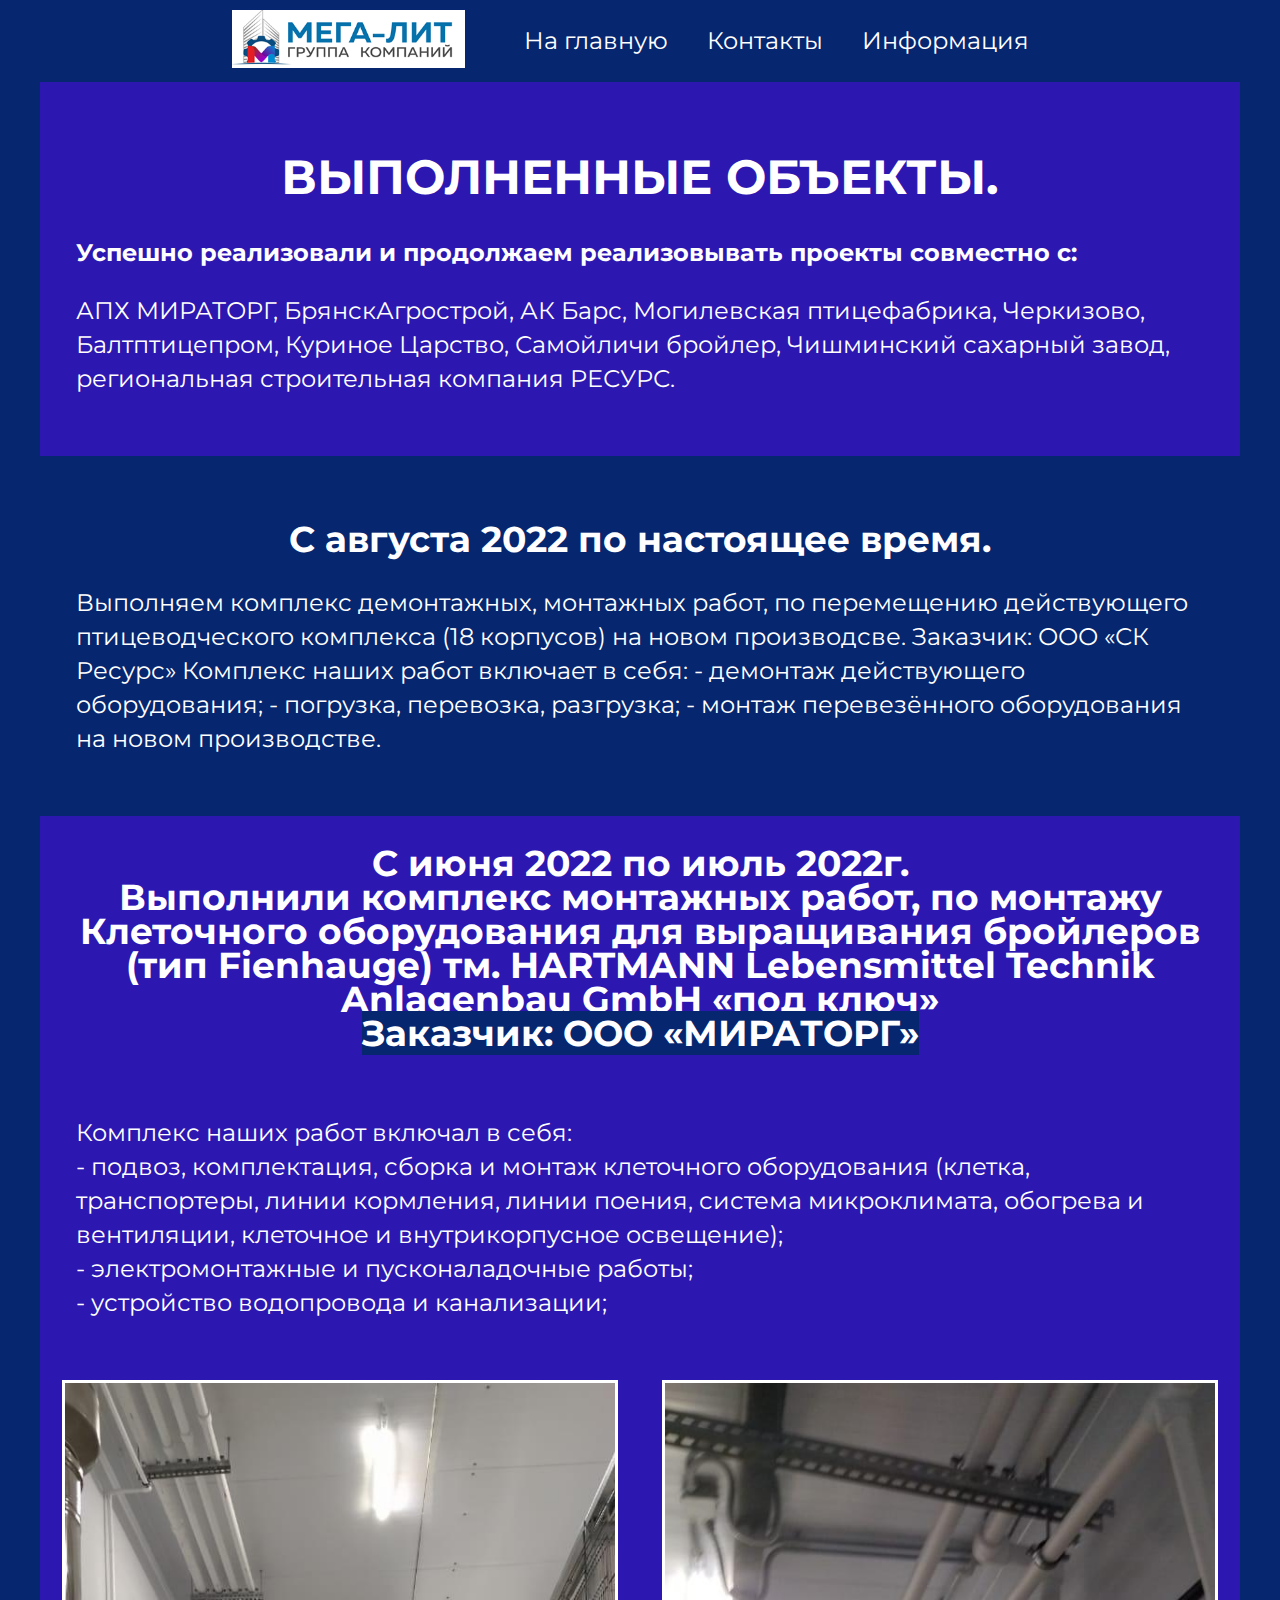
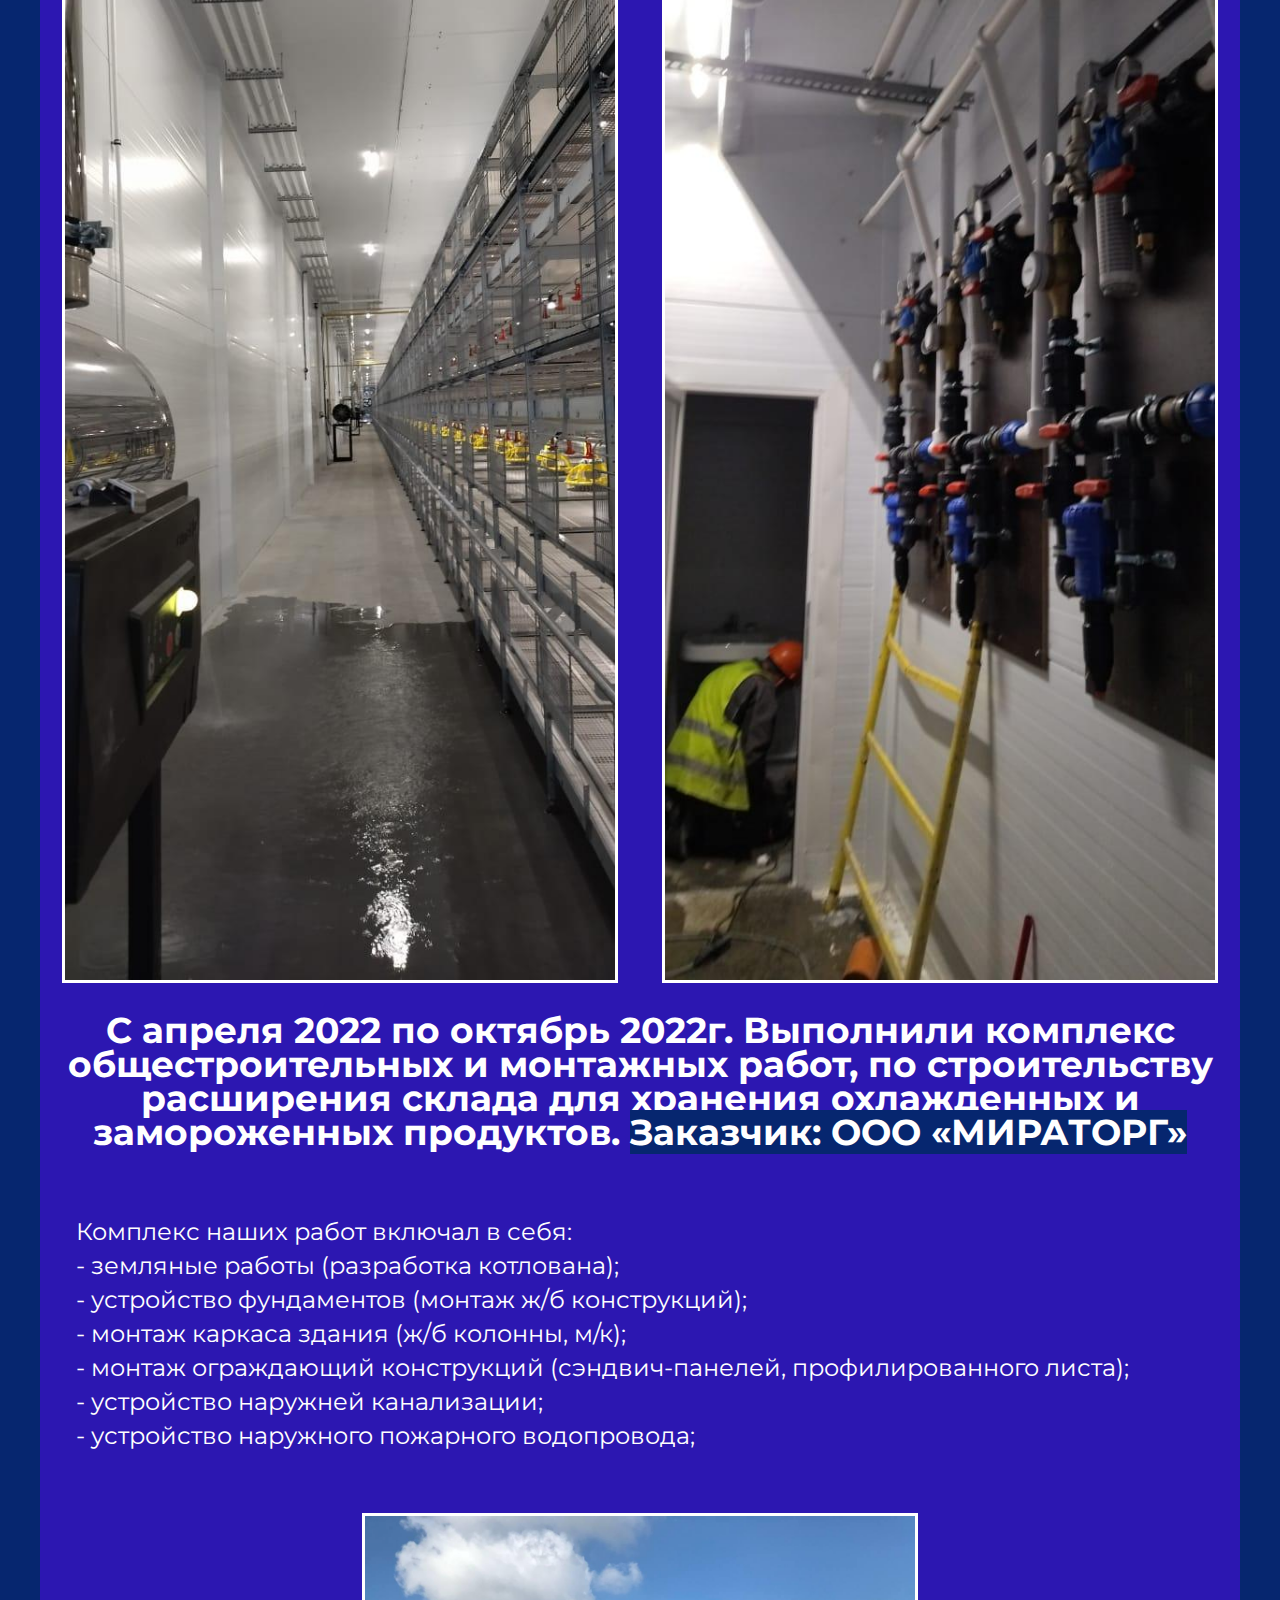
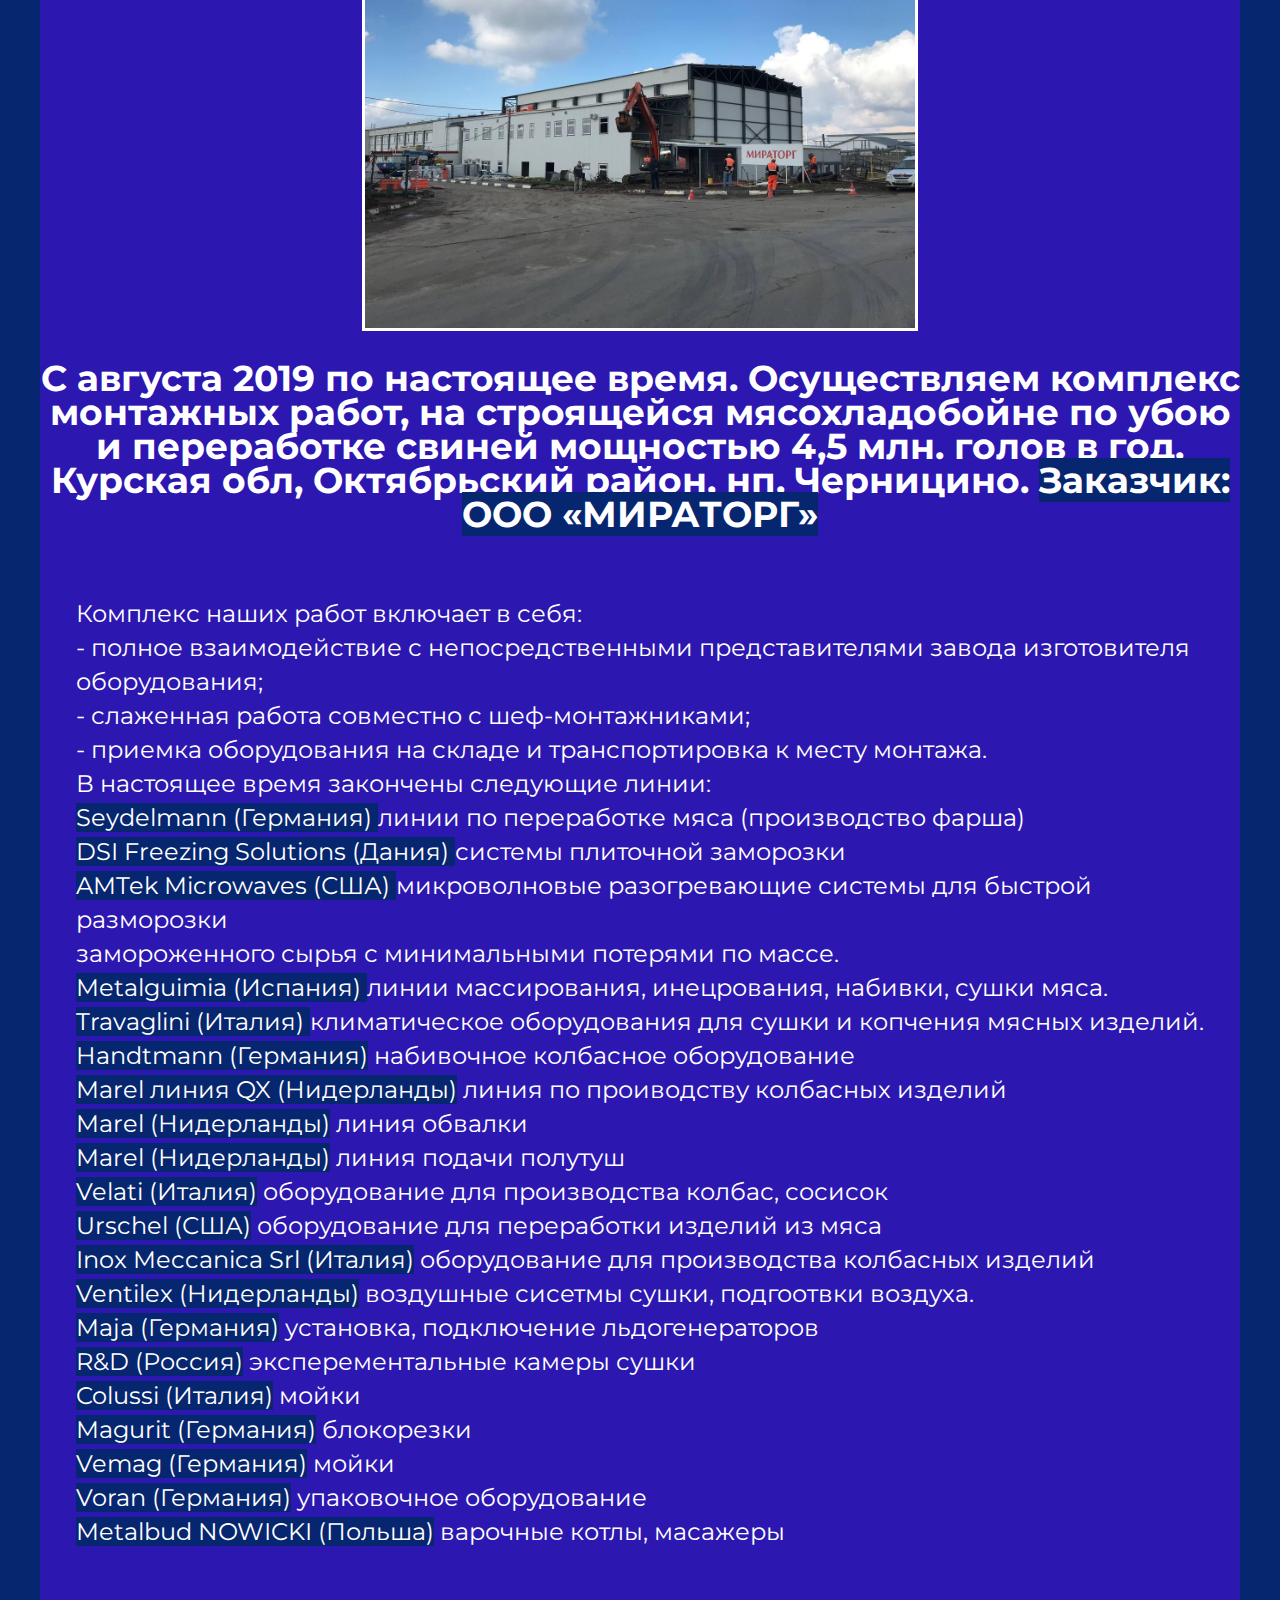
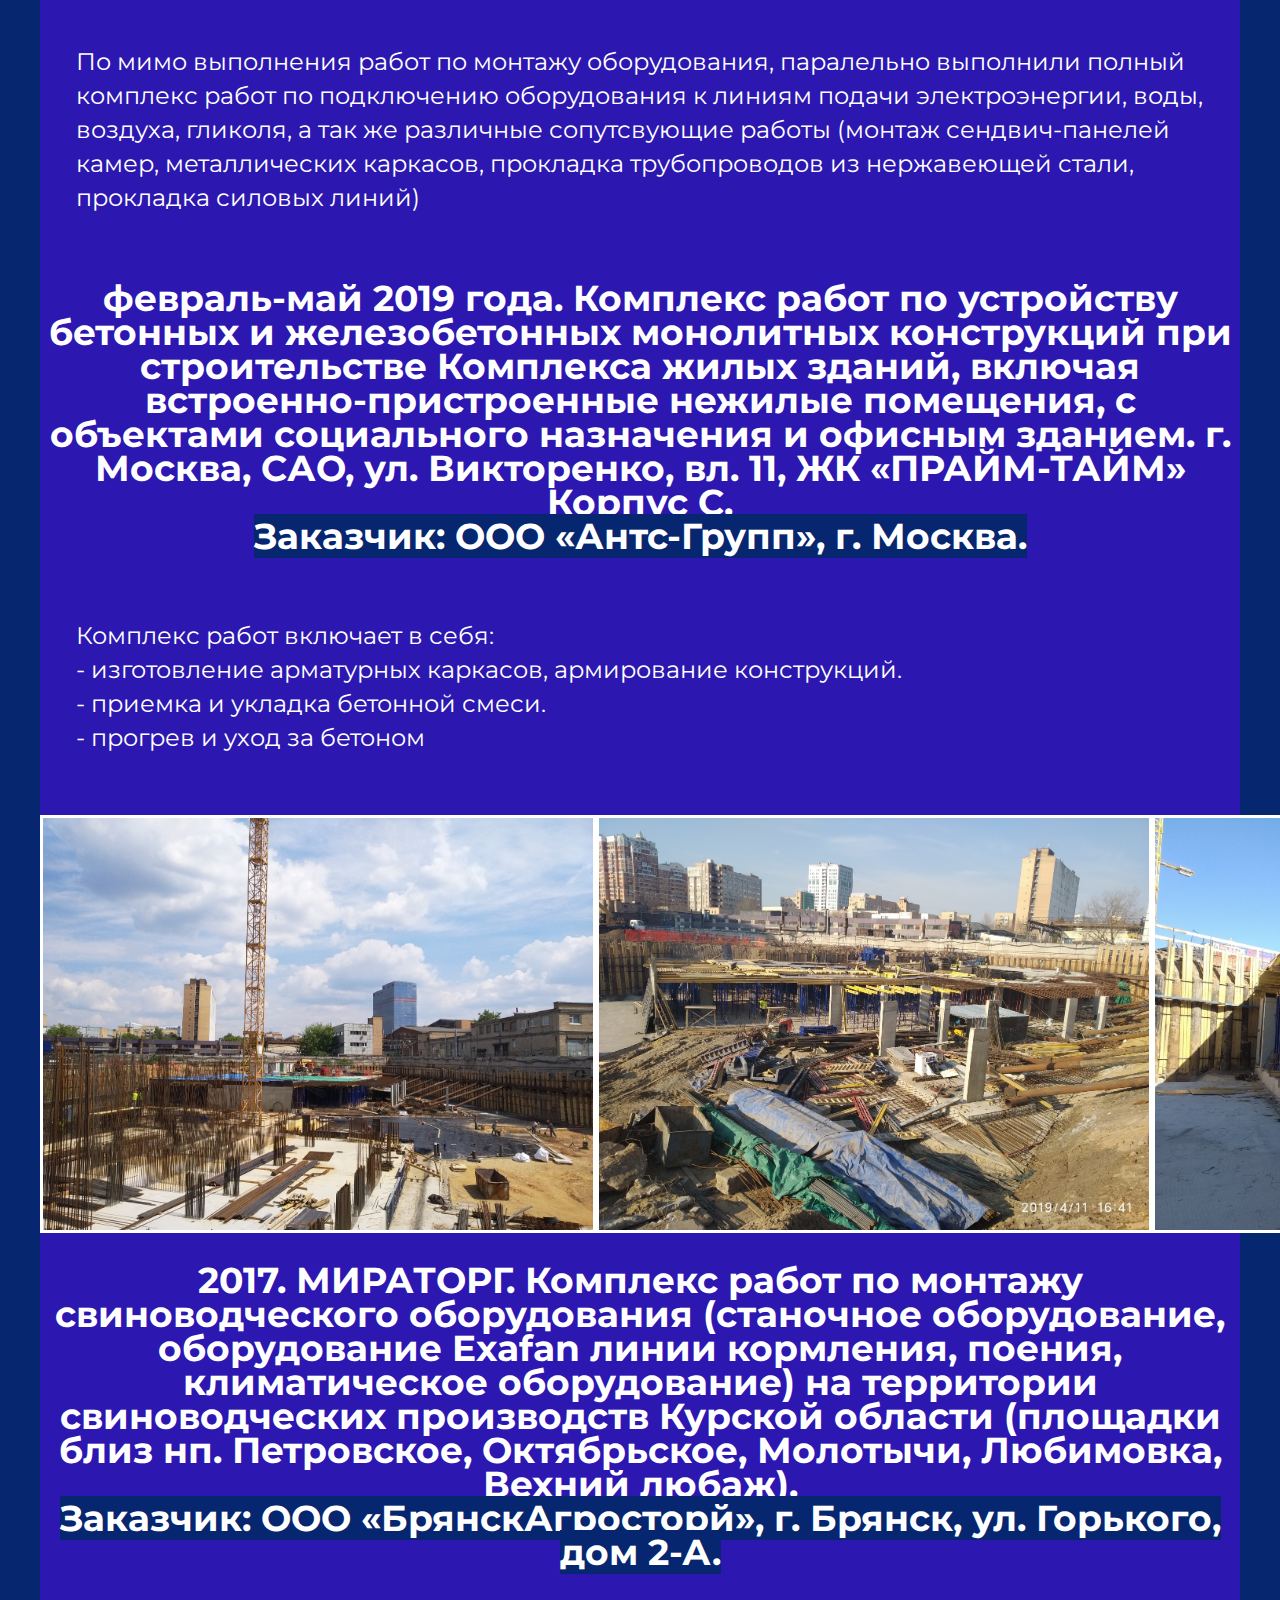
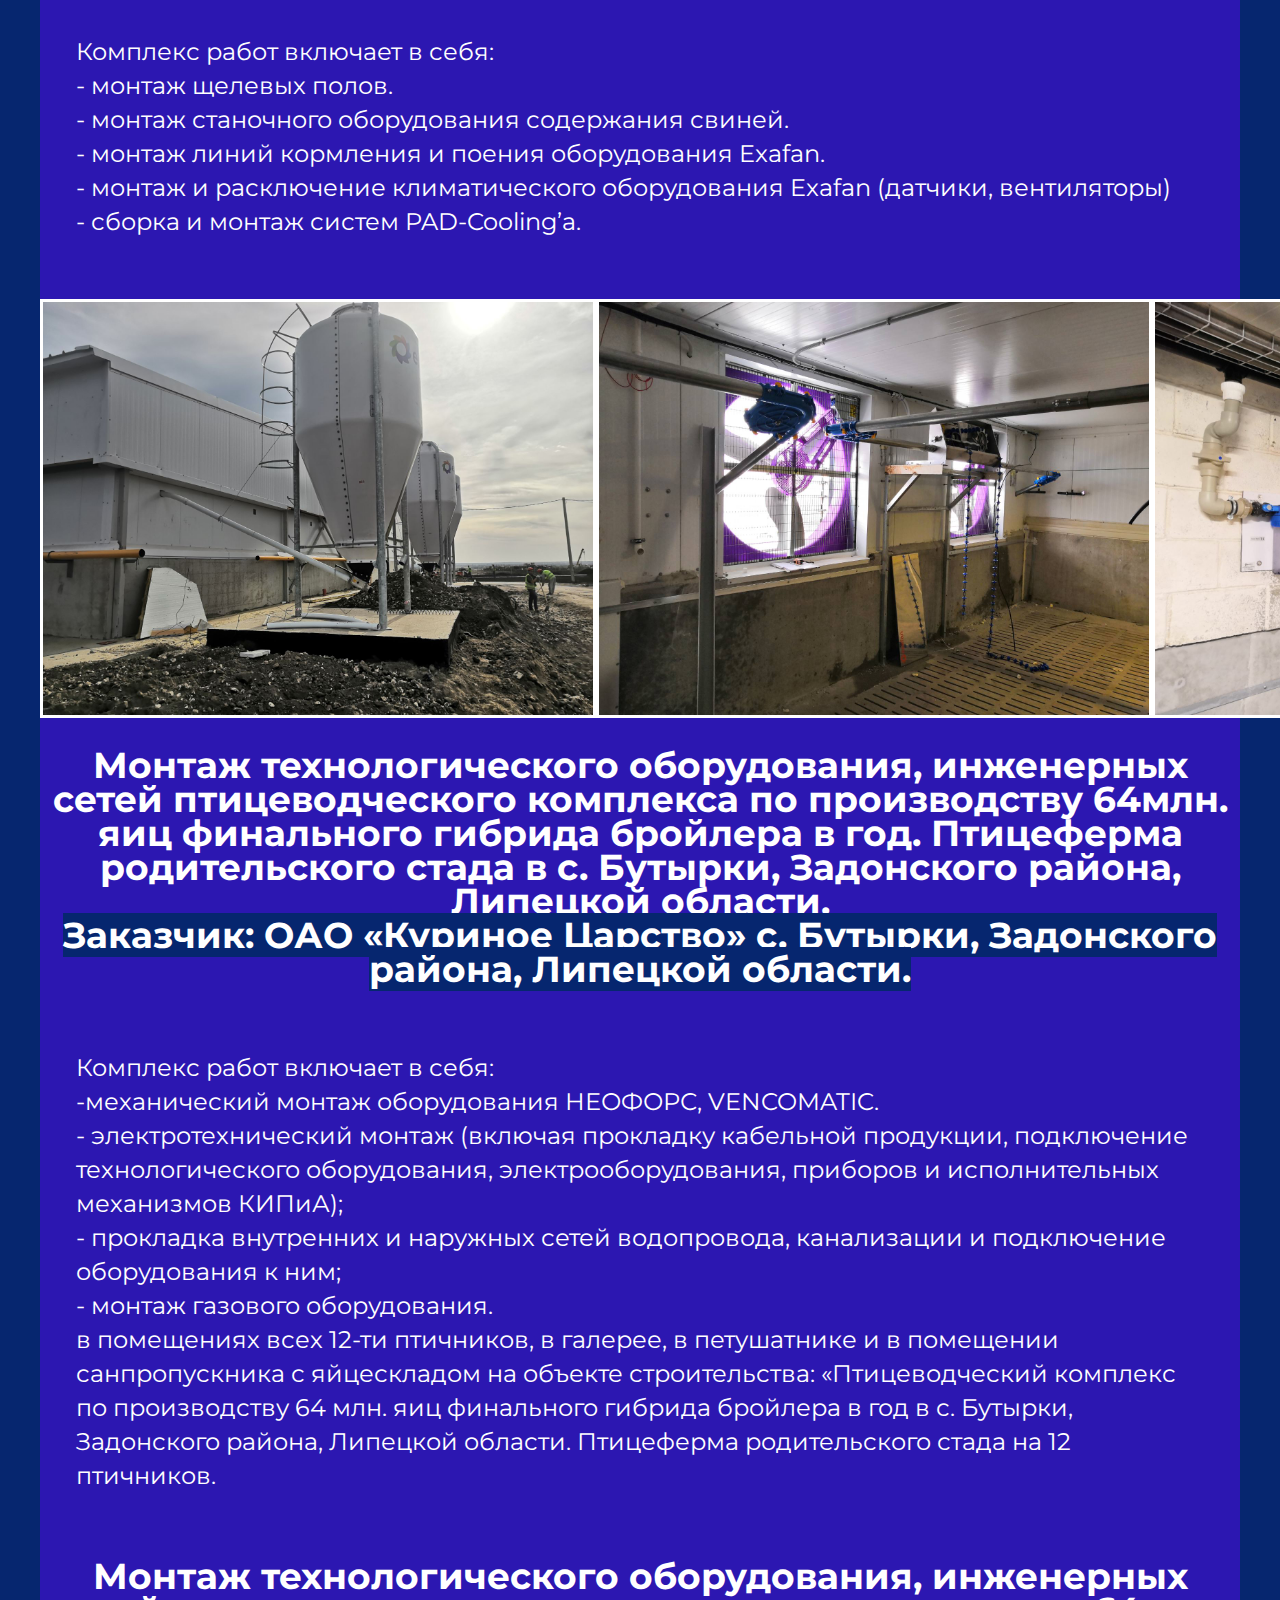
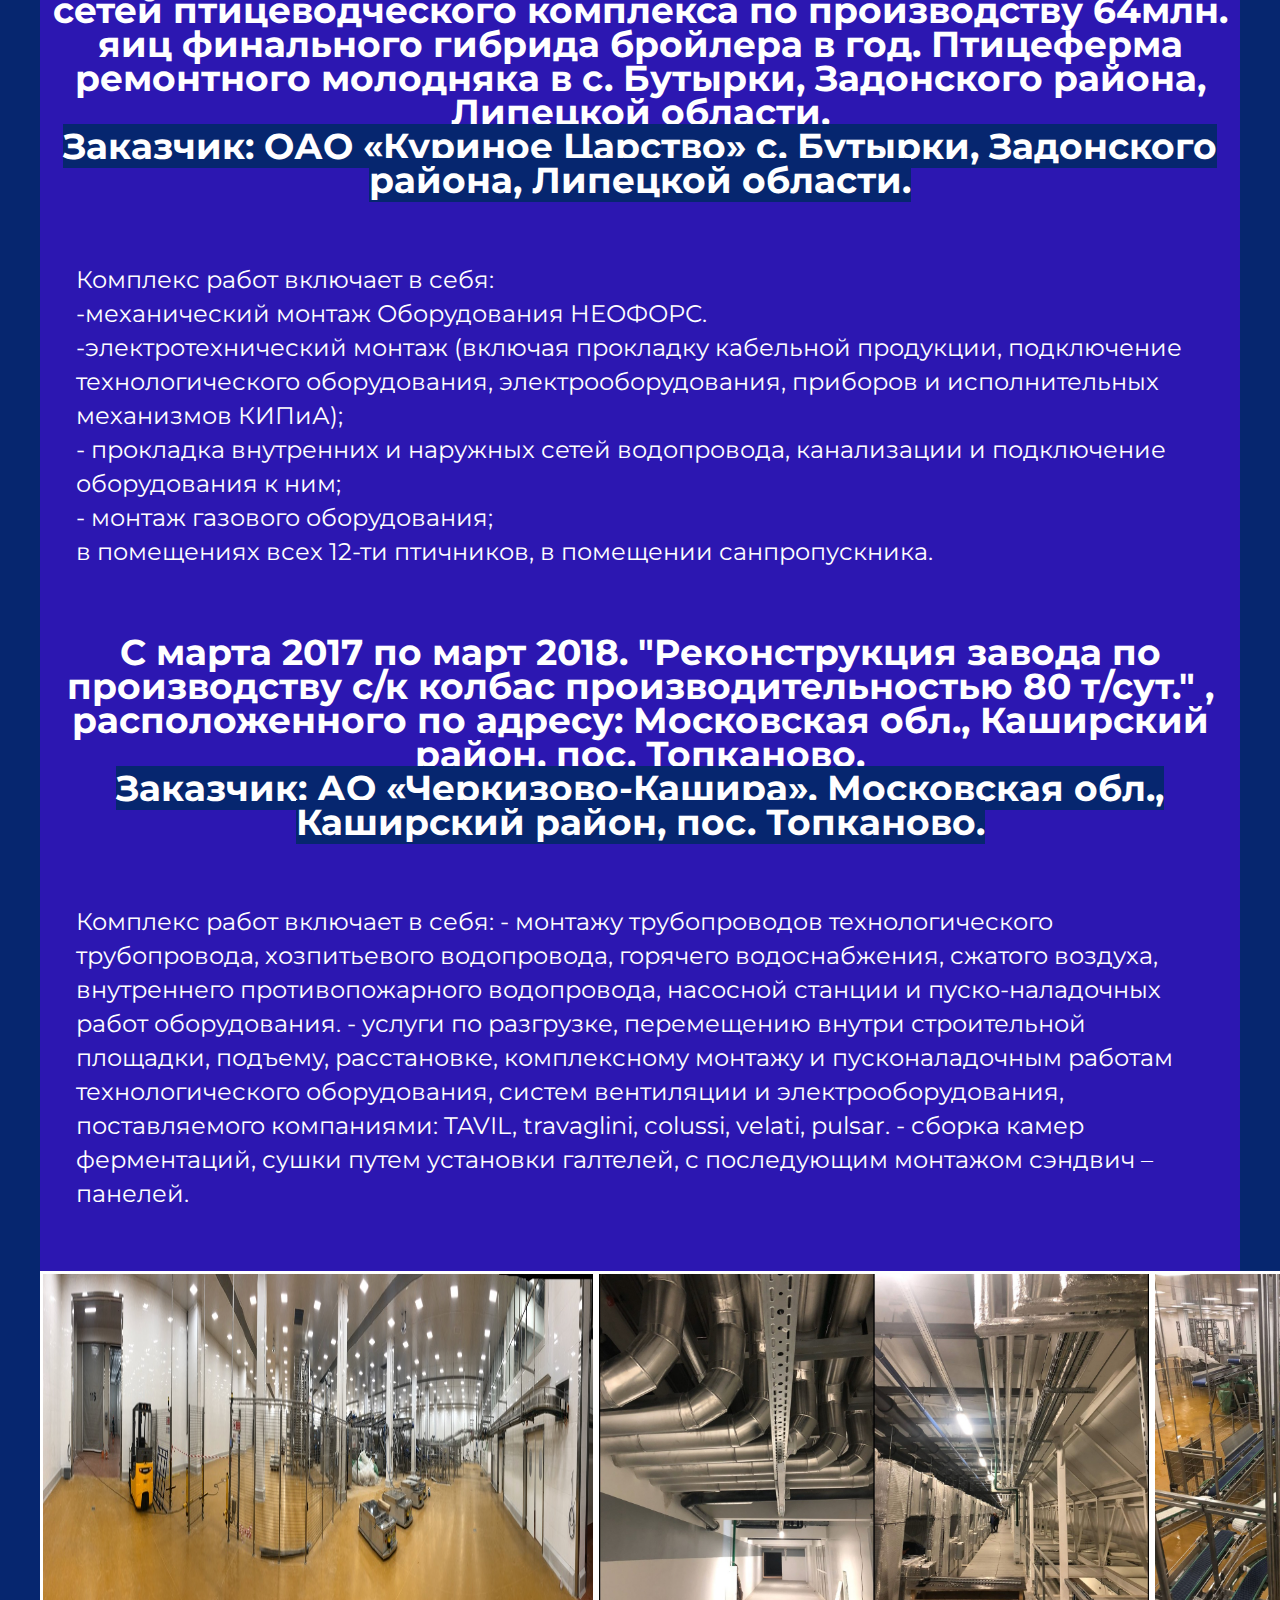
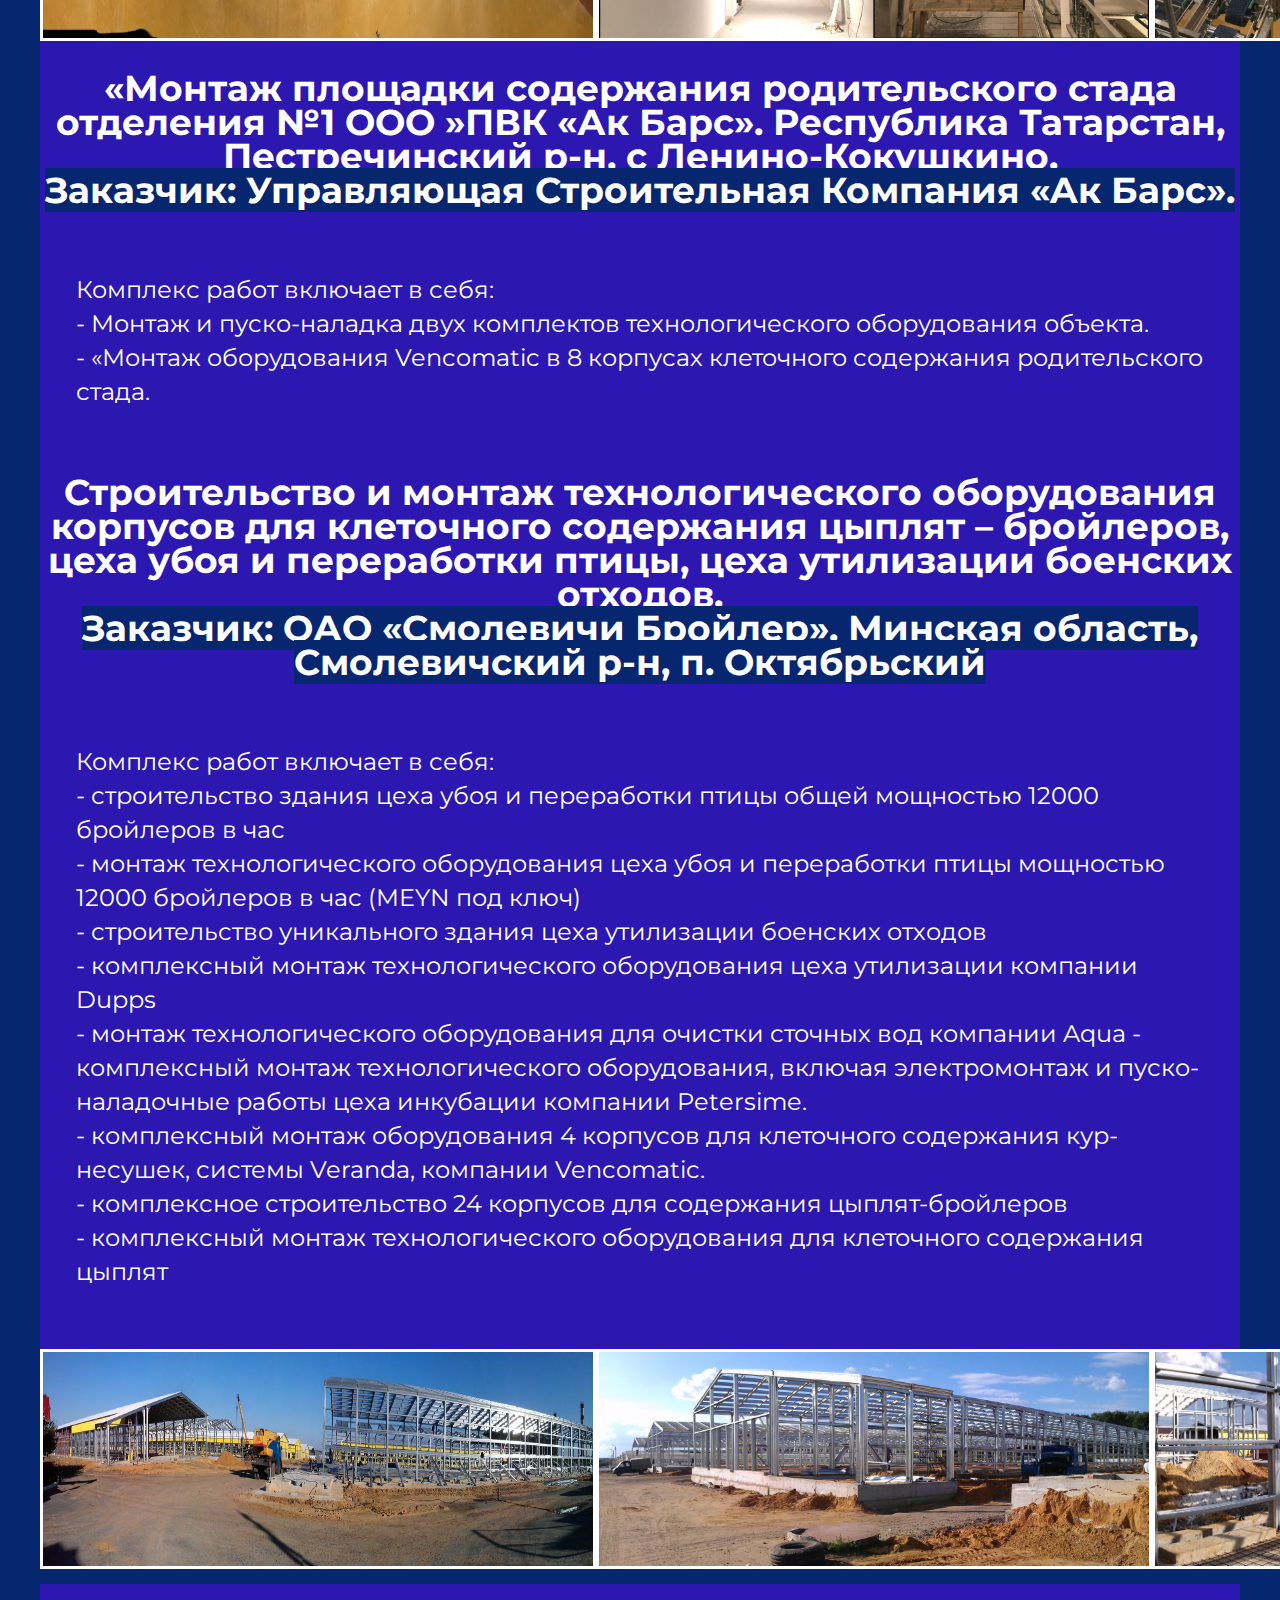
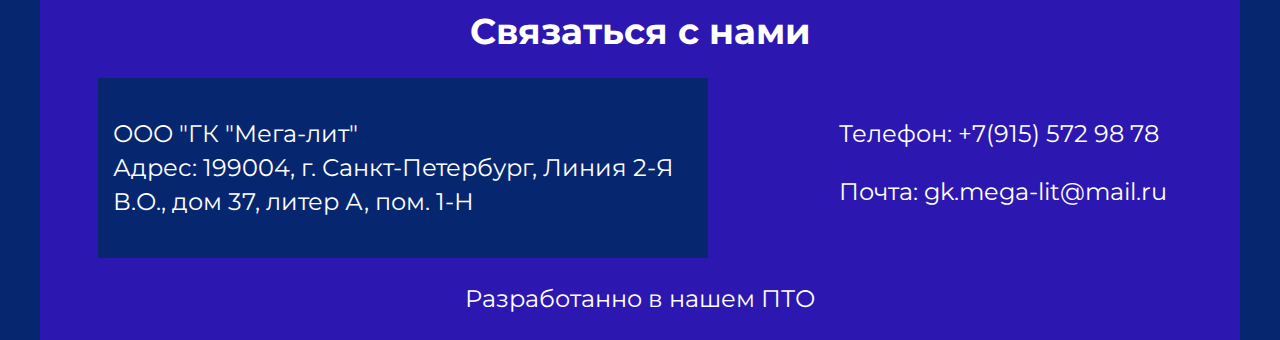
==== commit 0d626e49: "edit tml" ====
--- a/objects.html
+++ b/objects.html
@@ -3,9 +3,15 @@
 <head>
 	<meta charset="UTF-8">
 	<meta name="viewport" content="width=device-width, initial-scale=1.0">
-	<title>МЕГА-ЛИТ</title>
+	<title>Выолненные объекты</title>
 	<link rel="stylesheet" href="css/normalize.css">
 	<link rel="stylesheet" href="css/style.css">
+	 <link rel="preconnect" href="https://fonts.googleapis.com">
+    <link rel="preconnect" href="https://fonts.gstatic.com" crossorigin>
+    <link href="https://fonts.googleapis.com/css2?family=Montserrat&display=swap" rel="stylesheet">
+
+		<link rel="icon" href="/favicon.ico" type="image/x-icon">
+<link rel="shortcut icon" href="/favicon.ico" type="image/x-icon">
 </head>
 
 <body class="page-body">
@@ -168,9 +174,7 @@
 - прокладка внутренних и наружных сетей водопровода, канализации и подключение оборудования
 к ним;<br>
 - монтаж газового оборудования.<br>
-</p>
 	
-<p>
 в помещениях всех 12-ти птичников, в галерее, в петушатнике и в помещении санпропускника с
 яйцескладом на объекте строительства: «Птицеводческий комплекс по производству 64 млн. яиц
 финального гибрида бройлера в год в с. Бутырки, Задонского района, Липецкой области.
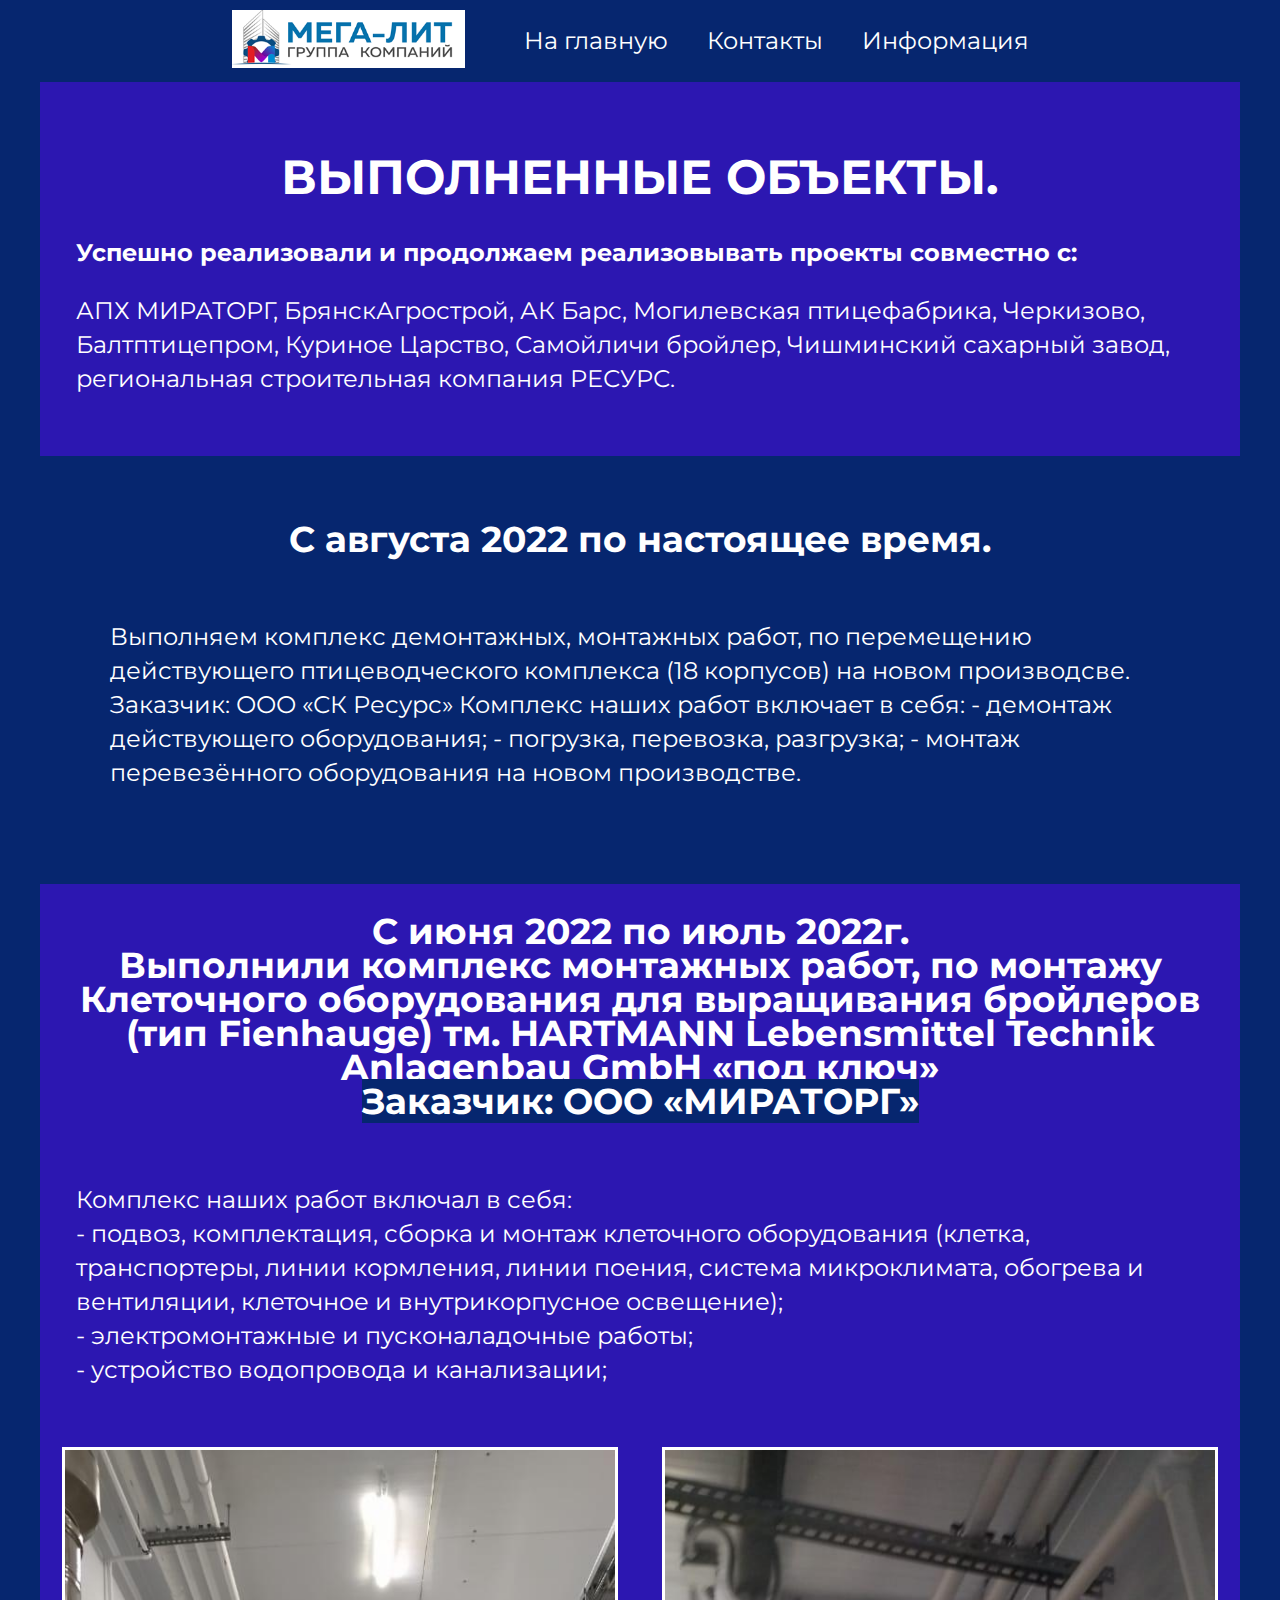
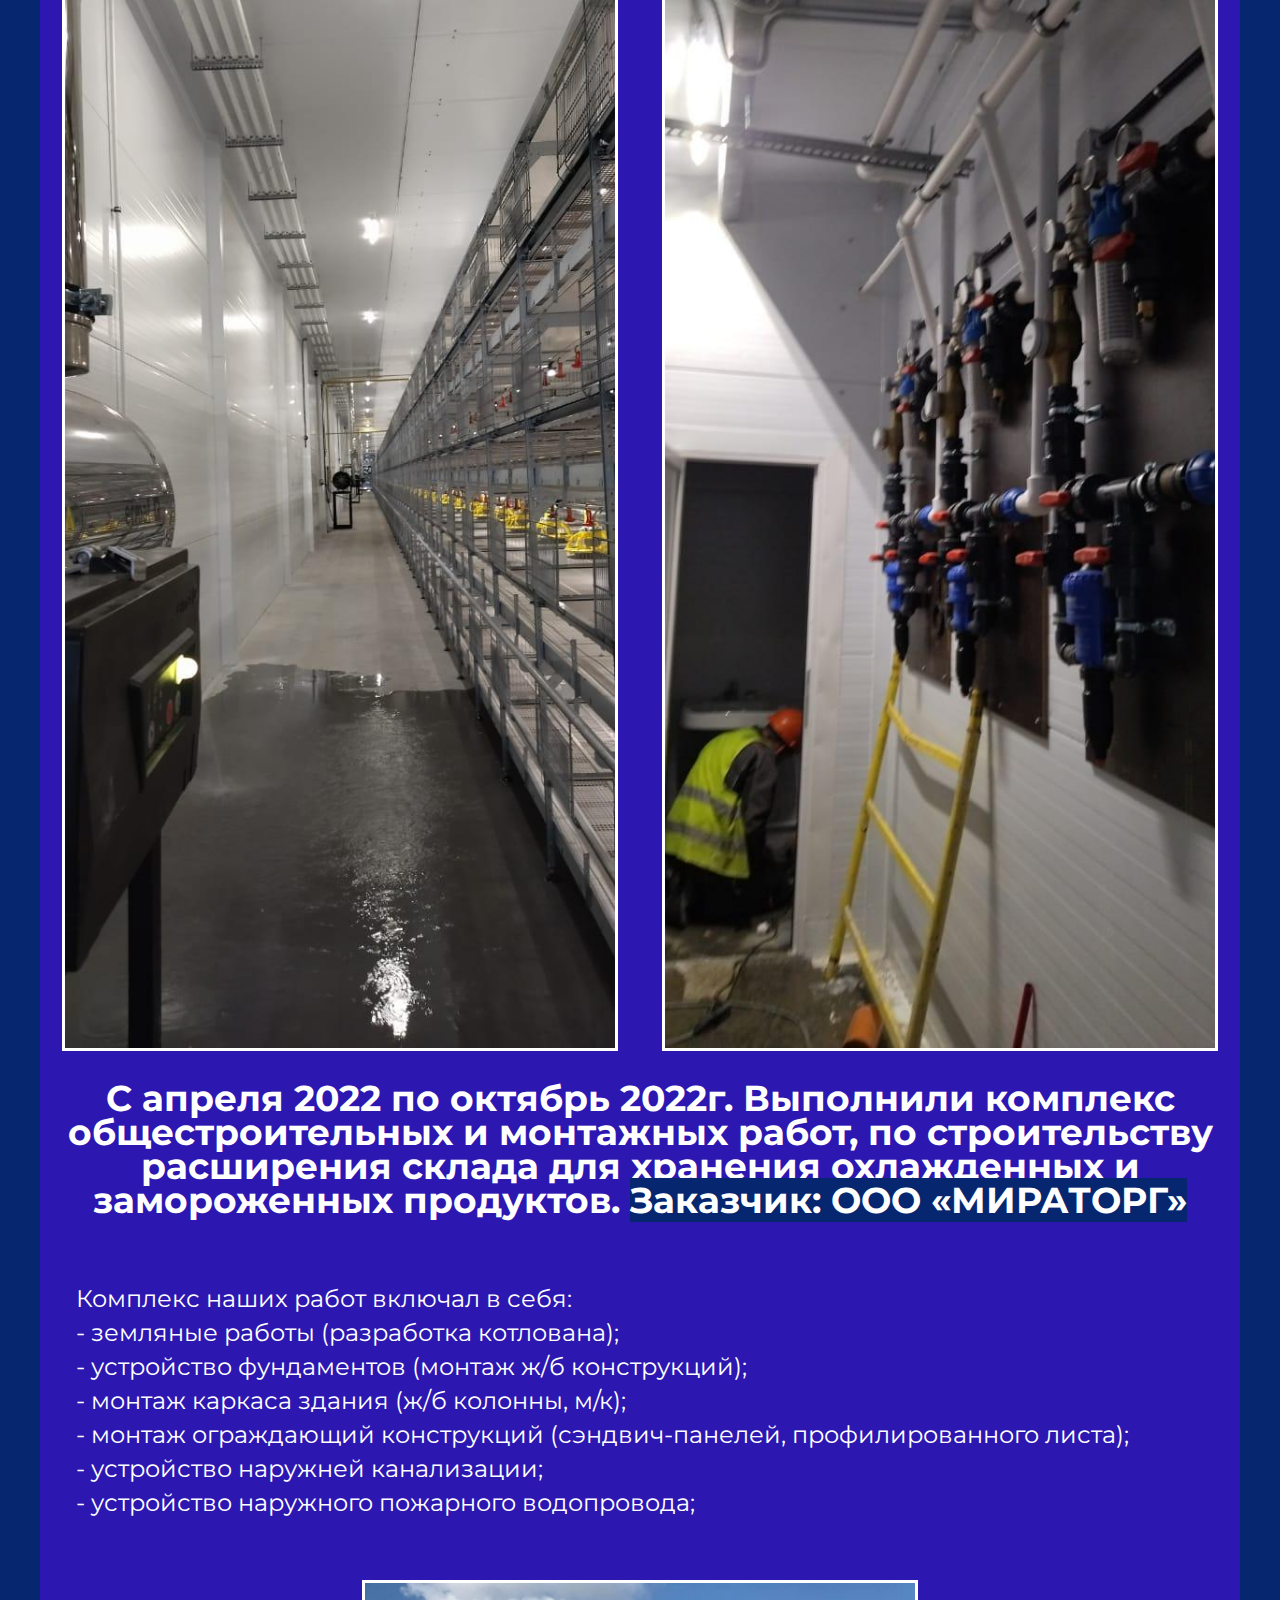
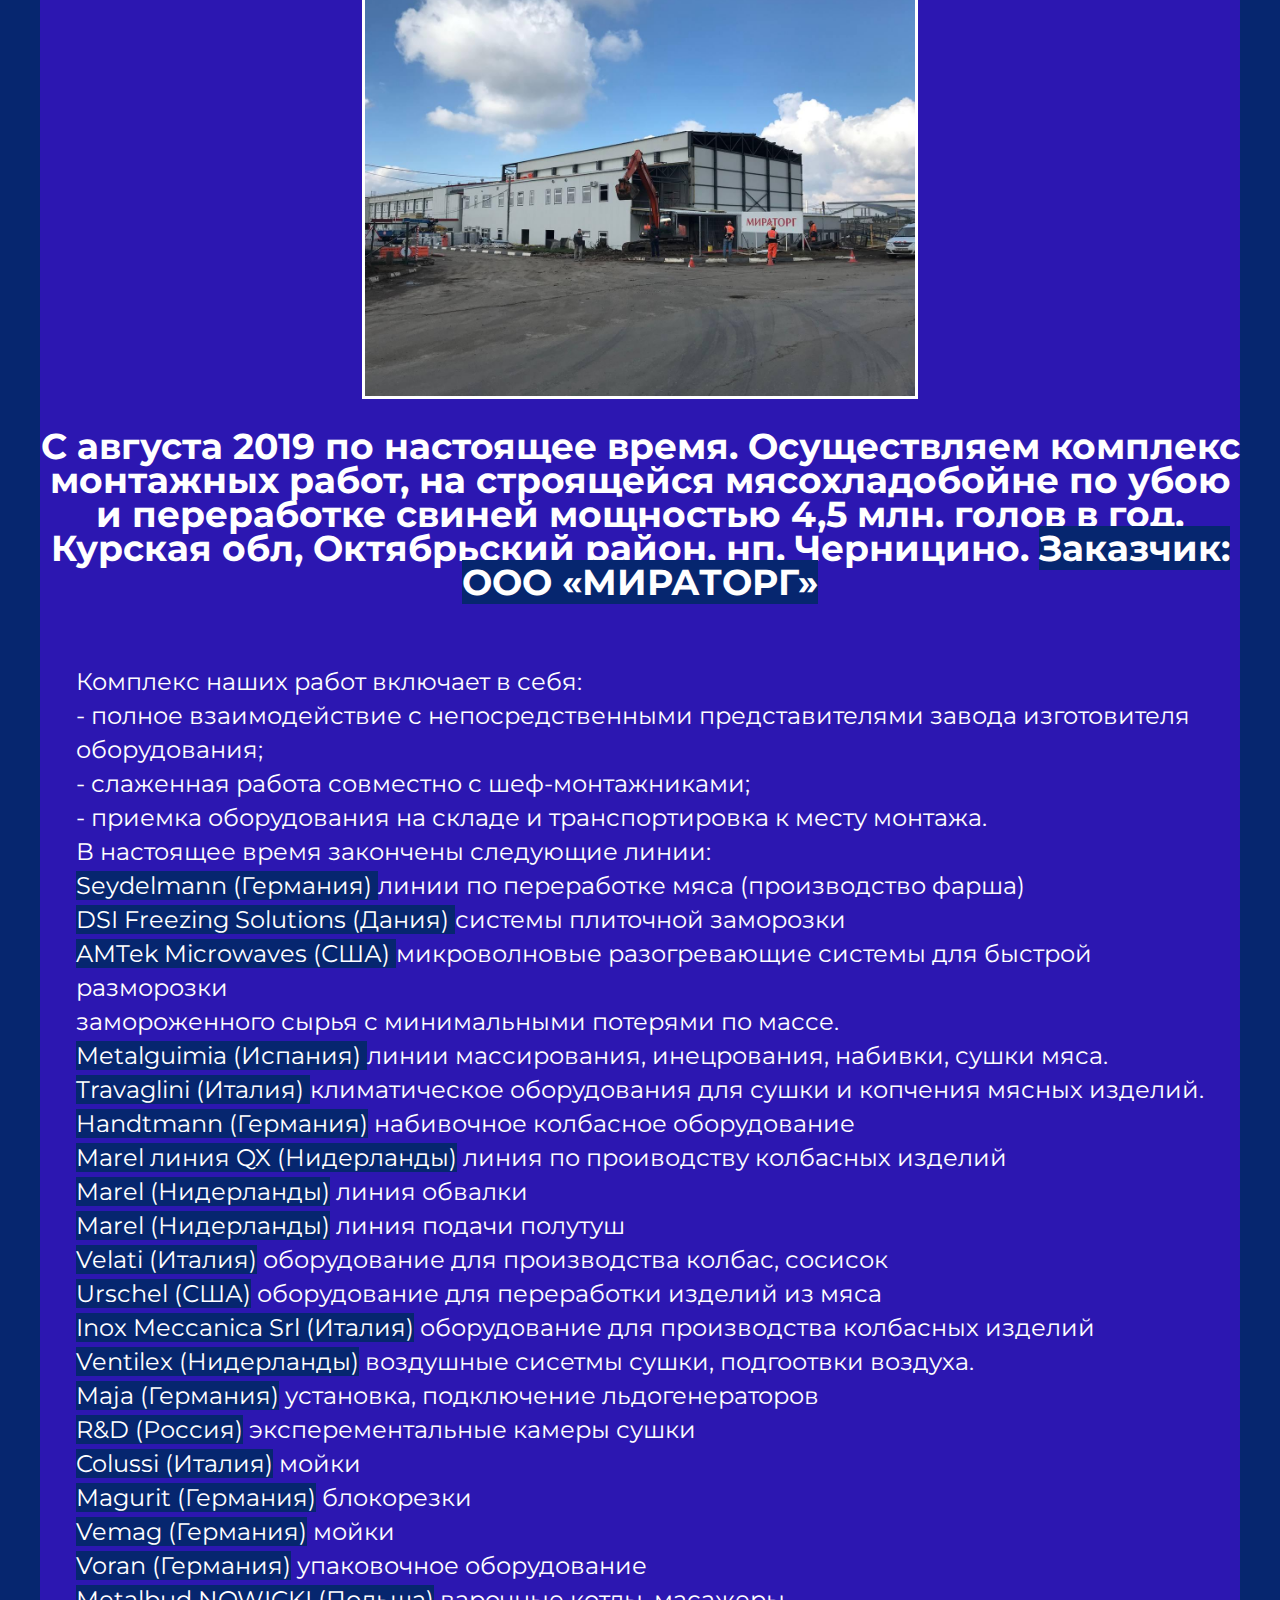
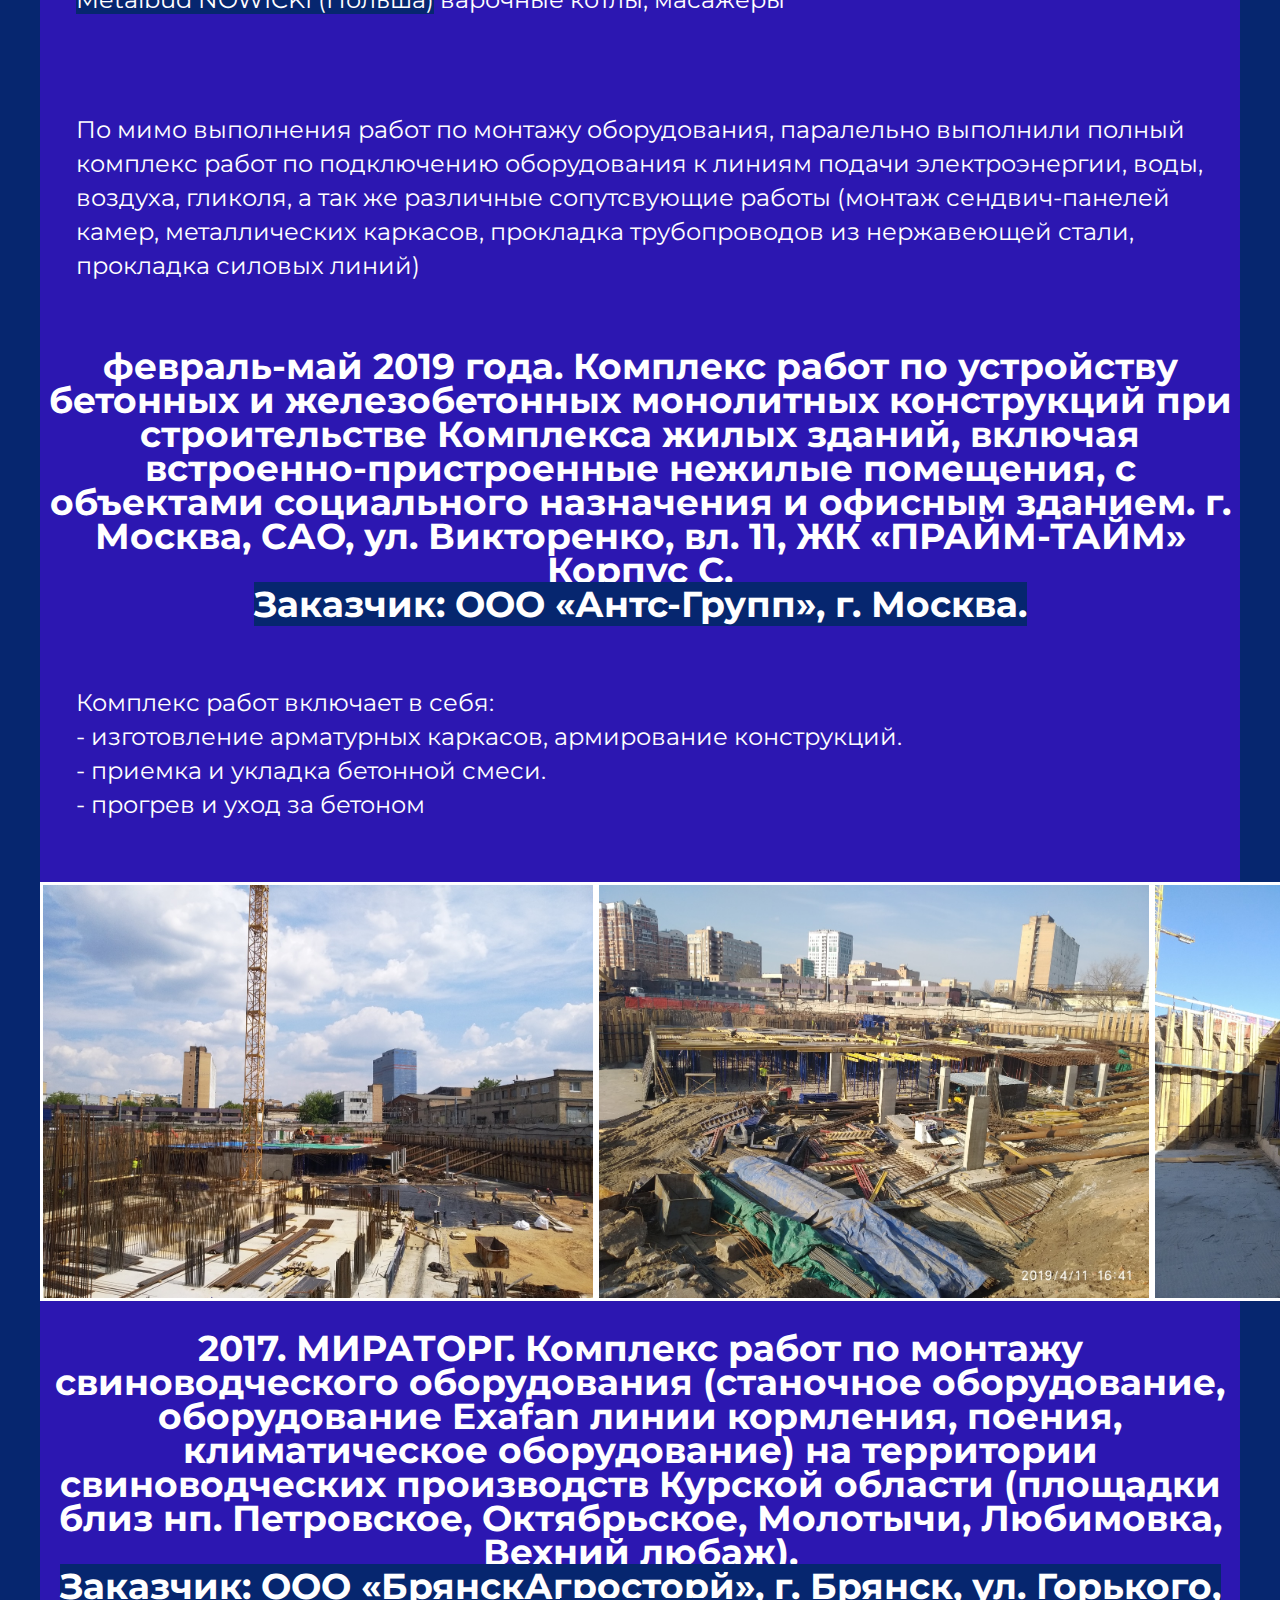
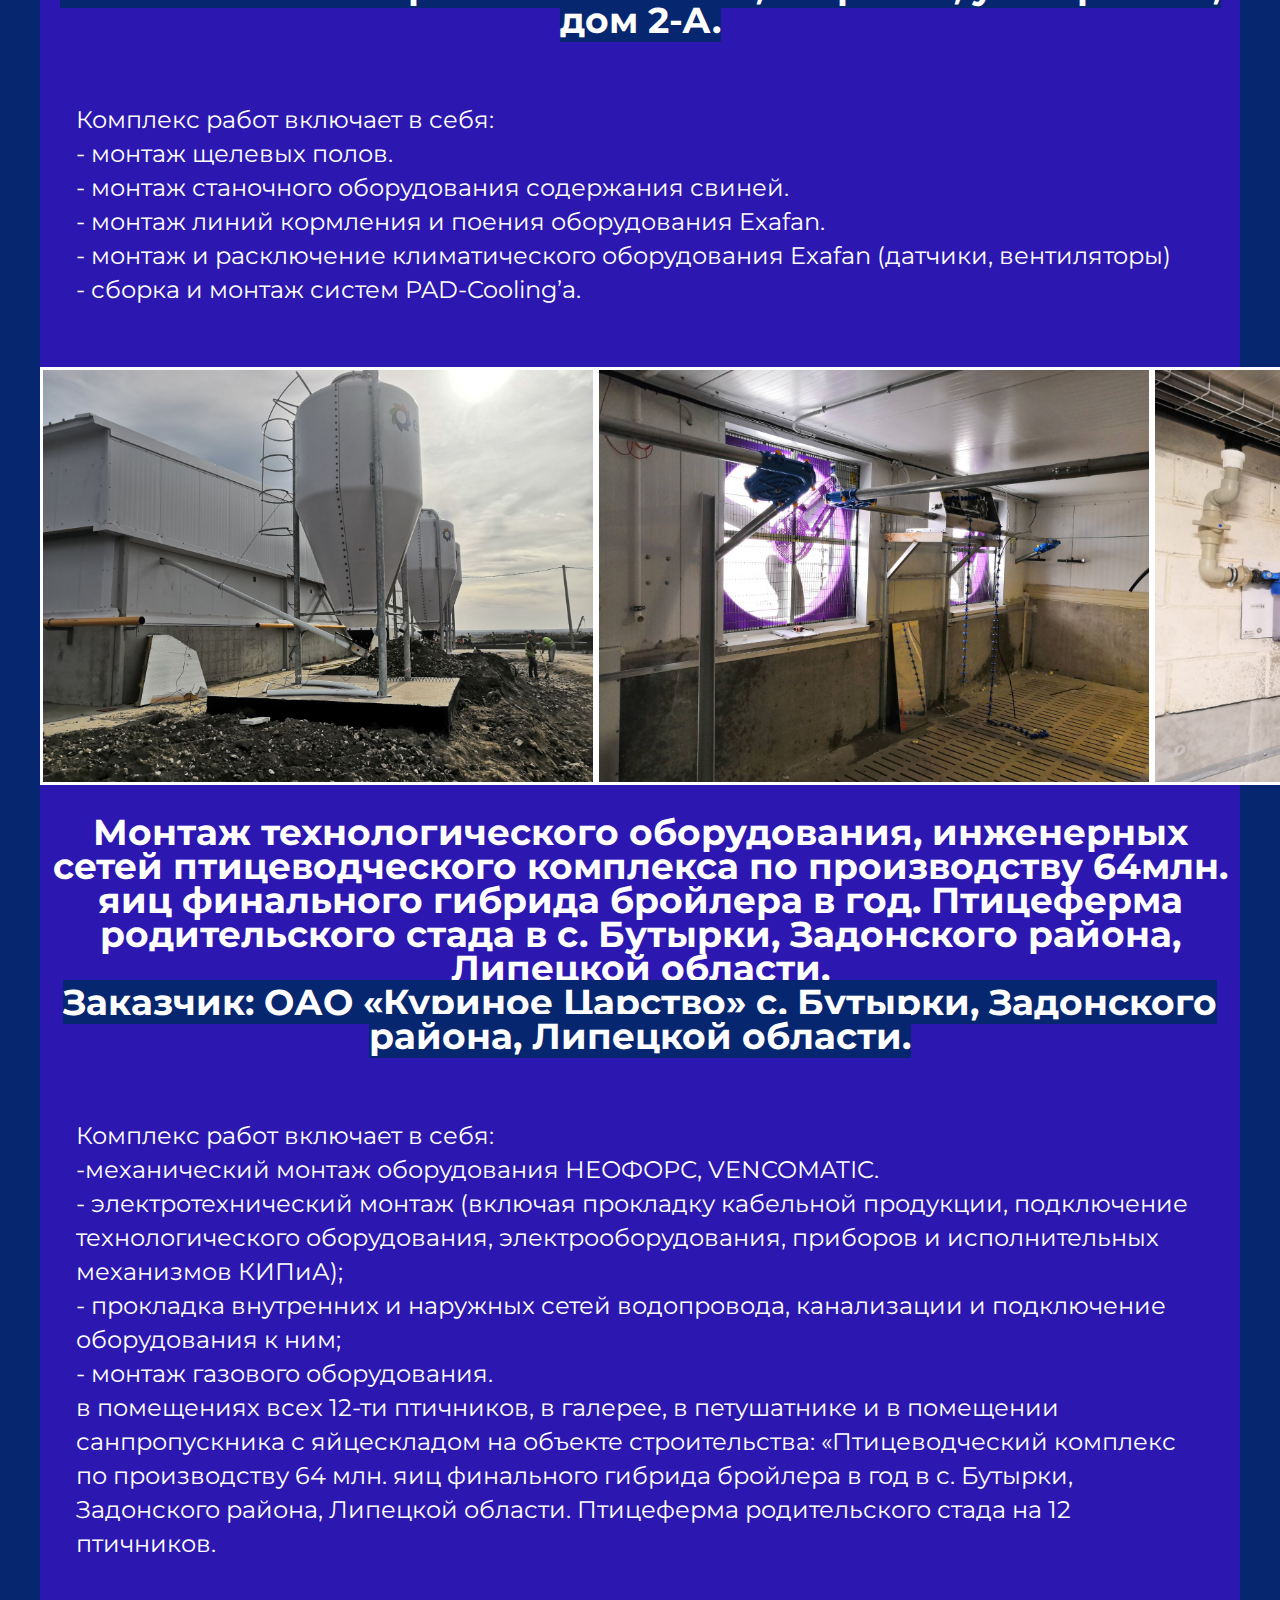
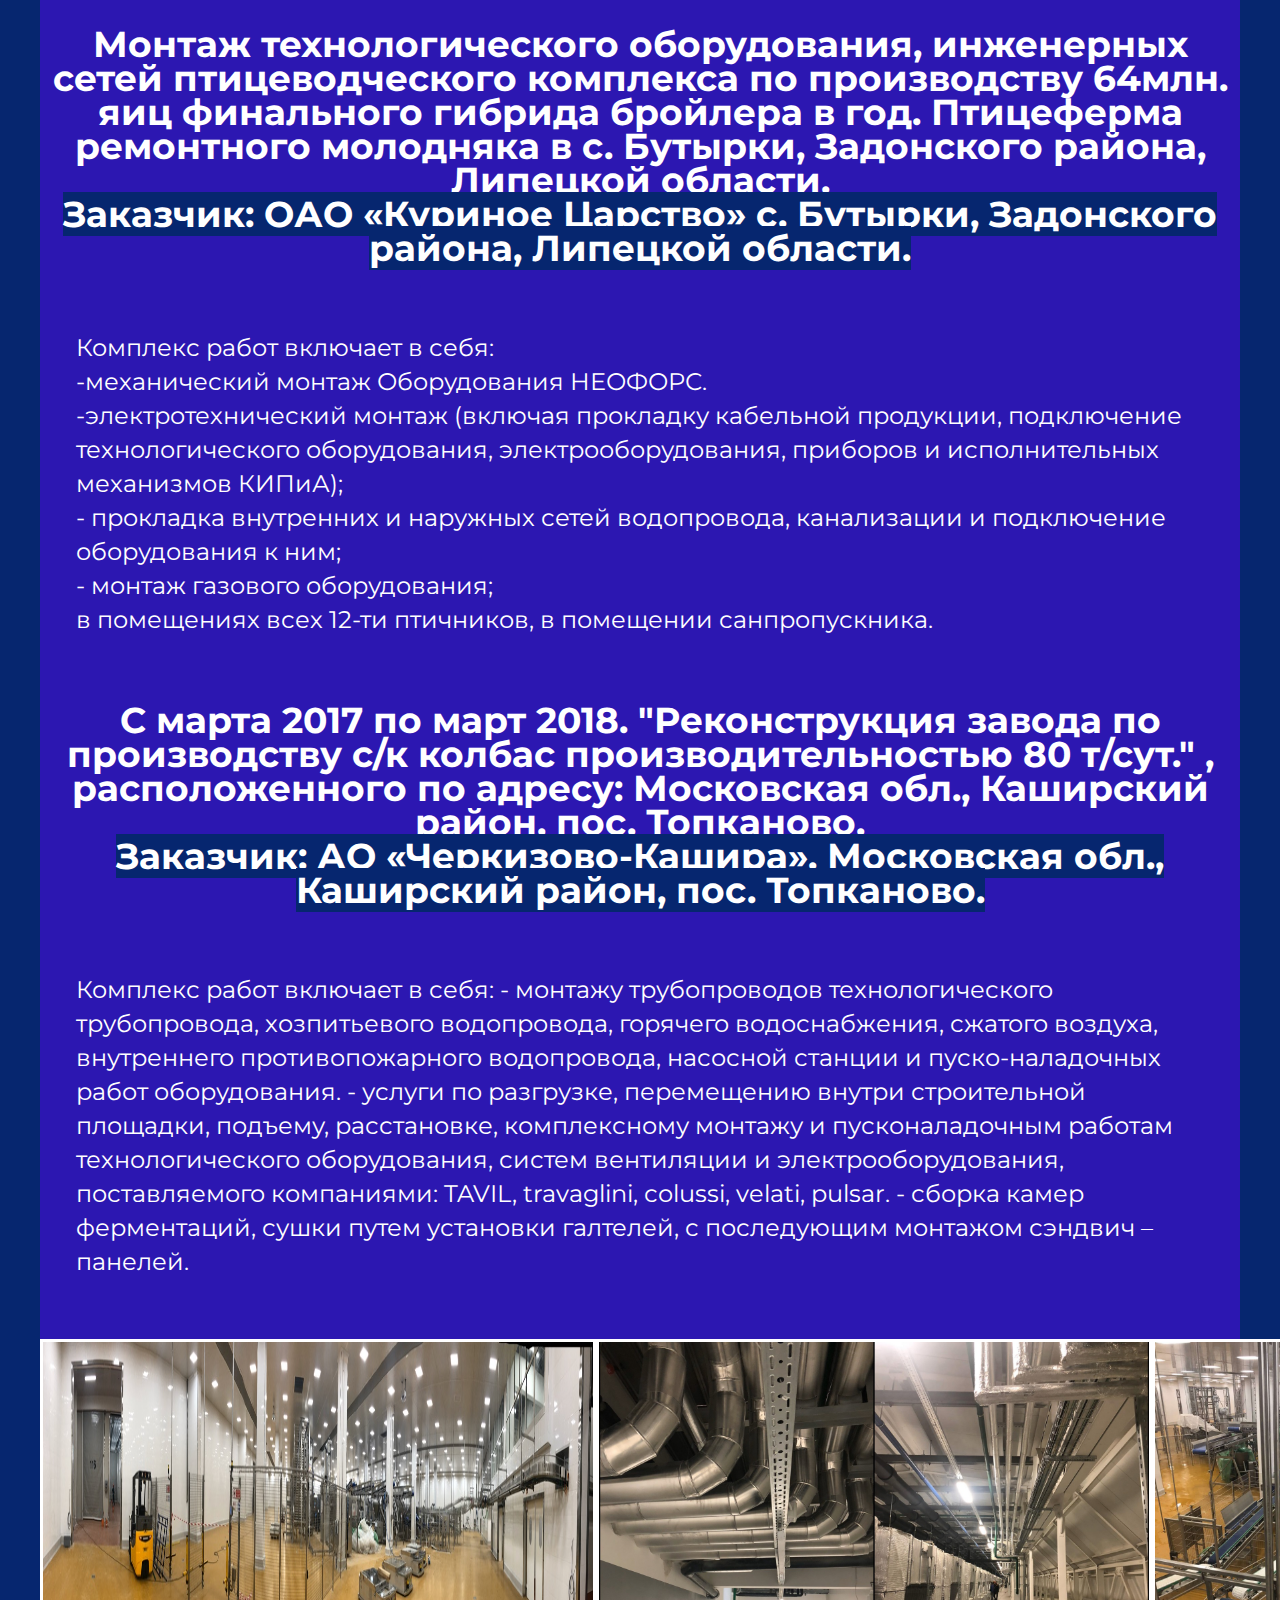
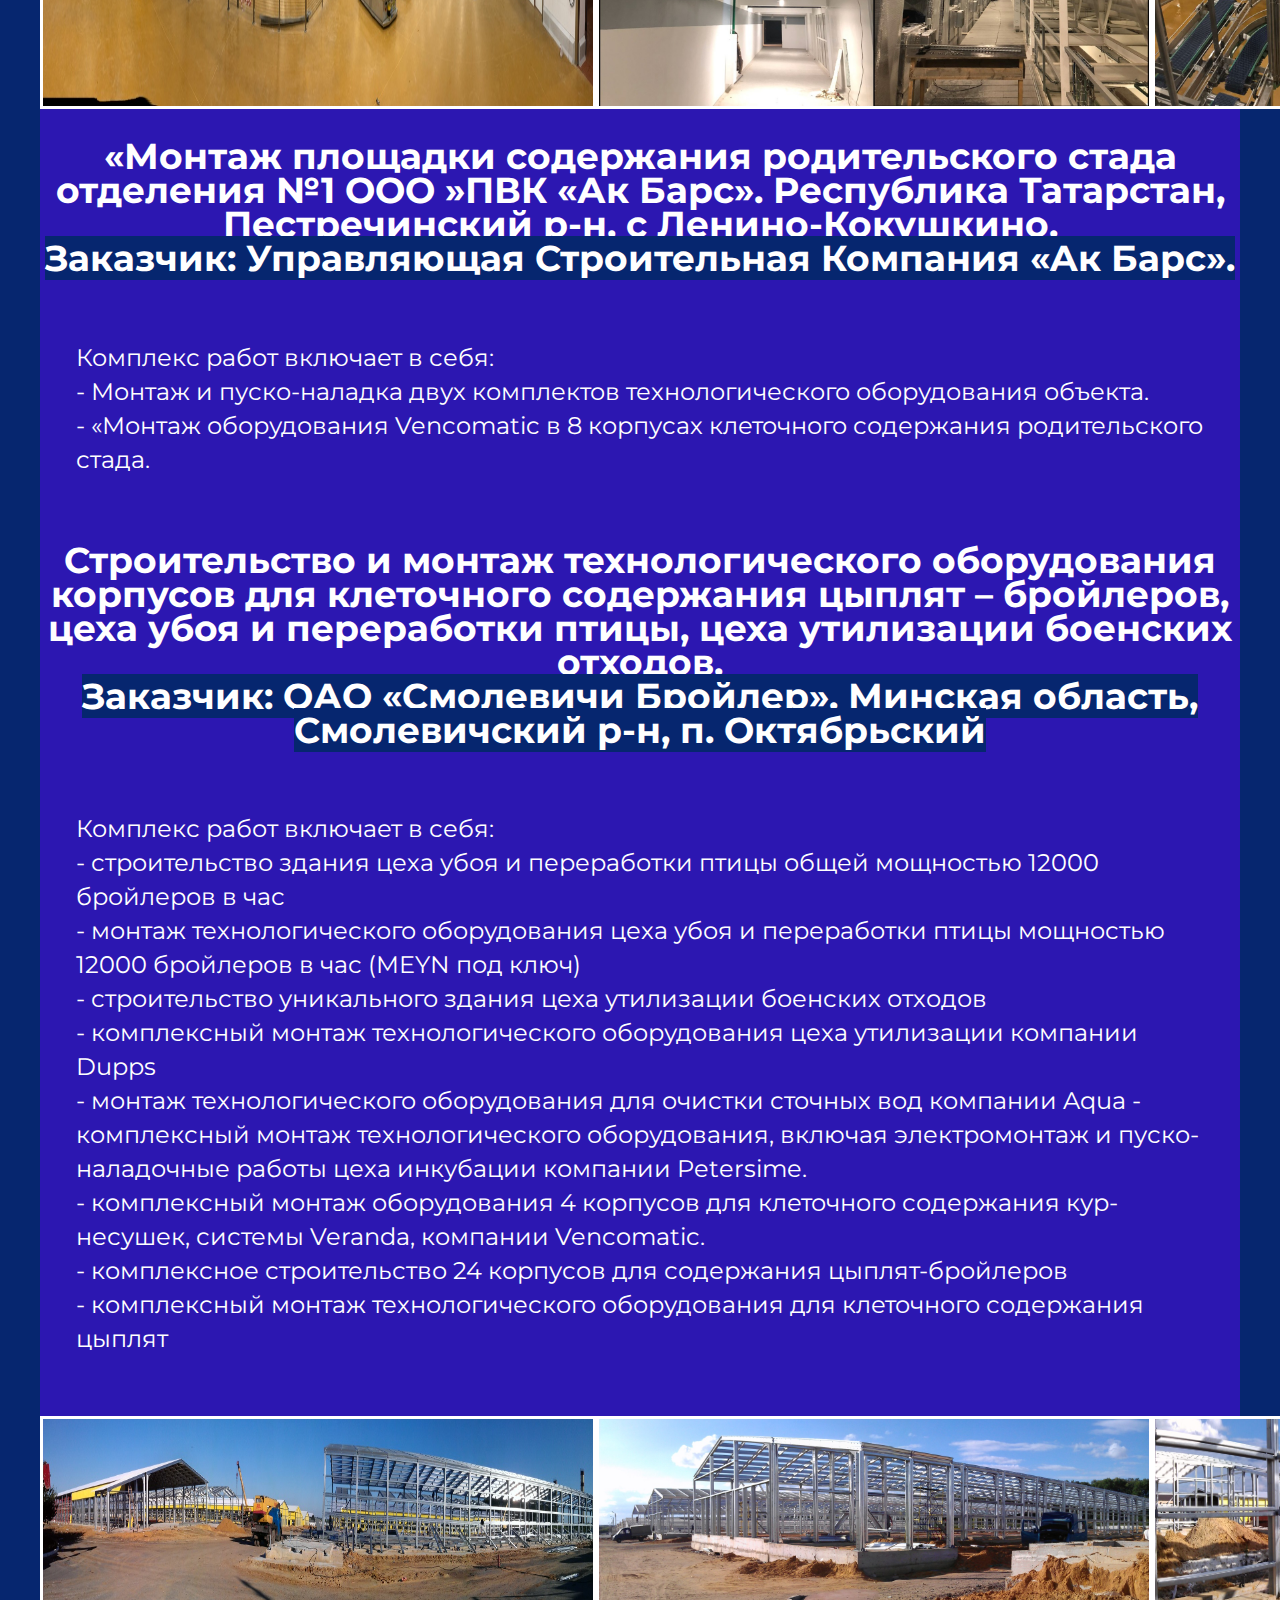
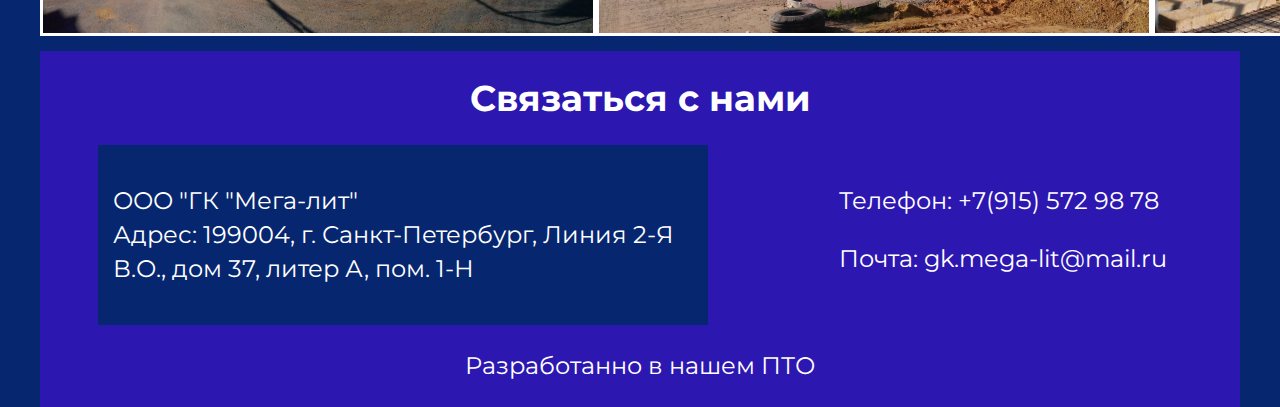
==== commit 2b55a1d7: "edit cod" ====
--- a/objects.html
+++ b/objects.html
@@ -12,7 +12,7 @@
 
 		<link rel="icon" href="/favicon.ico" type="image/x-icon">
 <link rel="shortcut icon" href="/favicon.ico" type="image/x-icon">
-</head>
+</head>	
 
 <body class="page-body">
 
@@ -31,7 +31,7 @@
 
 	<main class="container">
 		<div class="welcome_wrapper">
-		<h1>Выполненные объекты.</h1>
+		<h1 class="h1_mobile_wrapper">Выполненные объекты.</h1>
 		
 		<p><b>
 Успешно реализовали и продолжаем реализовывать проекты совместно с:</b><br> <p>	АПХ МИРАТОРГ, БрянскАгрострой, АК Барс, Могилевская птицефабрика, Черкизово, Балтптицепром, Куриное Царство, Самойличи бройлер, Чишминский сахарный завод, региональная строительная компания РЕСУРС.</p>
@@ -39,10 +39,11 @@
 </div>
 
 <div class="post_wrapper">	
-<p>
-<h2>
+
+<h2 class="h2_mobile_wrapper">
 	С августа 2022 по настоящее время.
 </h2>
+<p class="about_work">
 	 Выполняем комплекс демонтажных, монтажных работ, по перемещению действующего птицеводческого комплекса (18 корпусов) на новом производсве. Заказчик: ООО «СК Ресурс» Комплекс наших работ включает в себя: - демонтаж действующего оборудования; - погрузка, перевозка, разгрузка; - монтаж перевезённого оборудования на новом производстве.
 </p>
 </div>
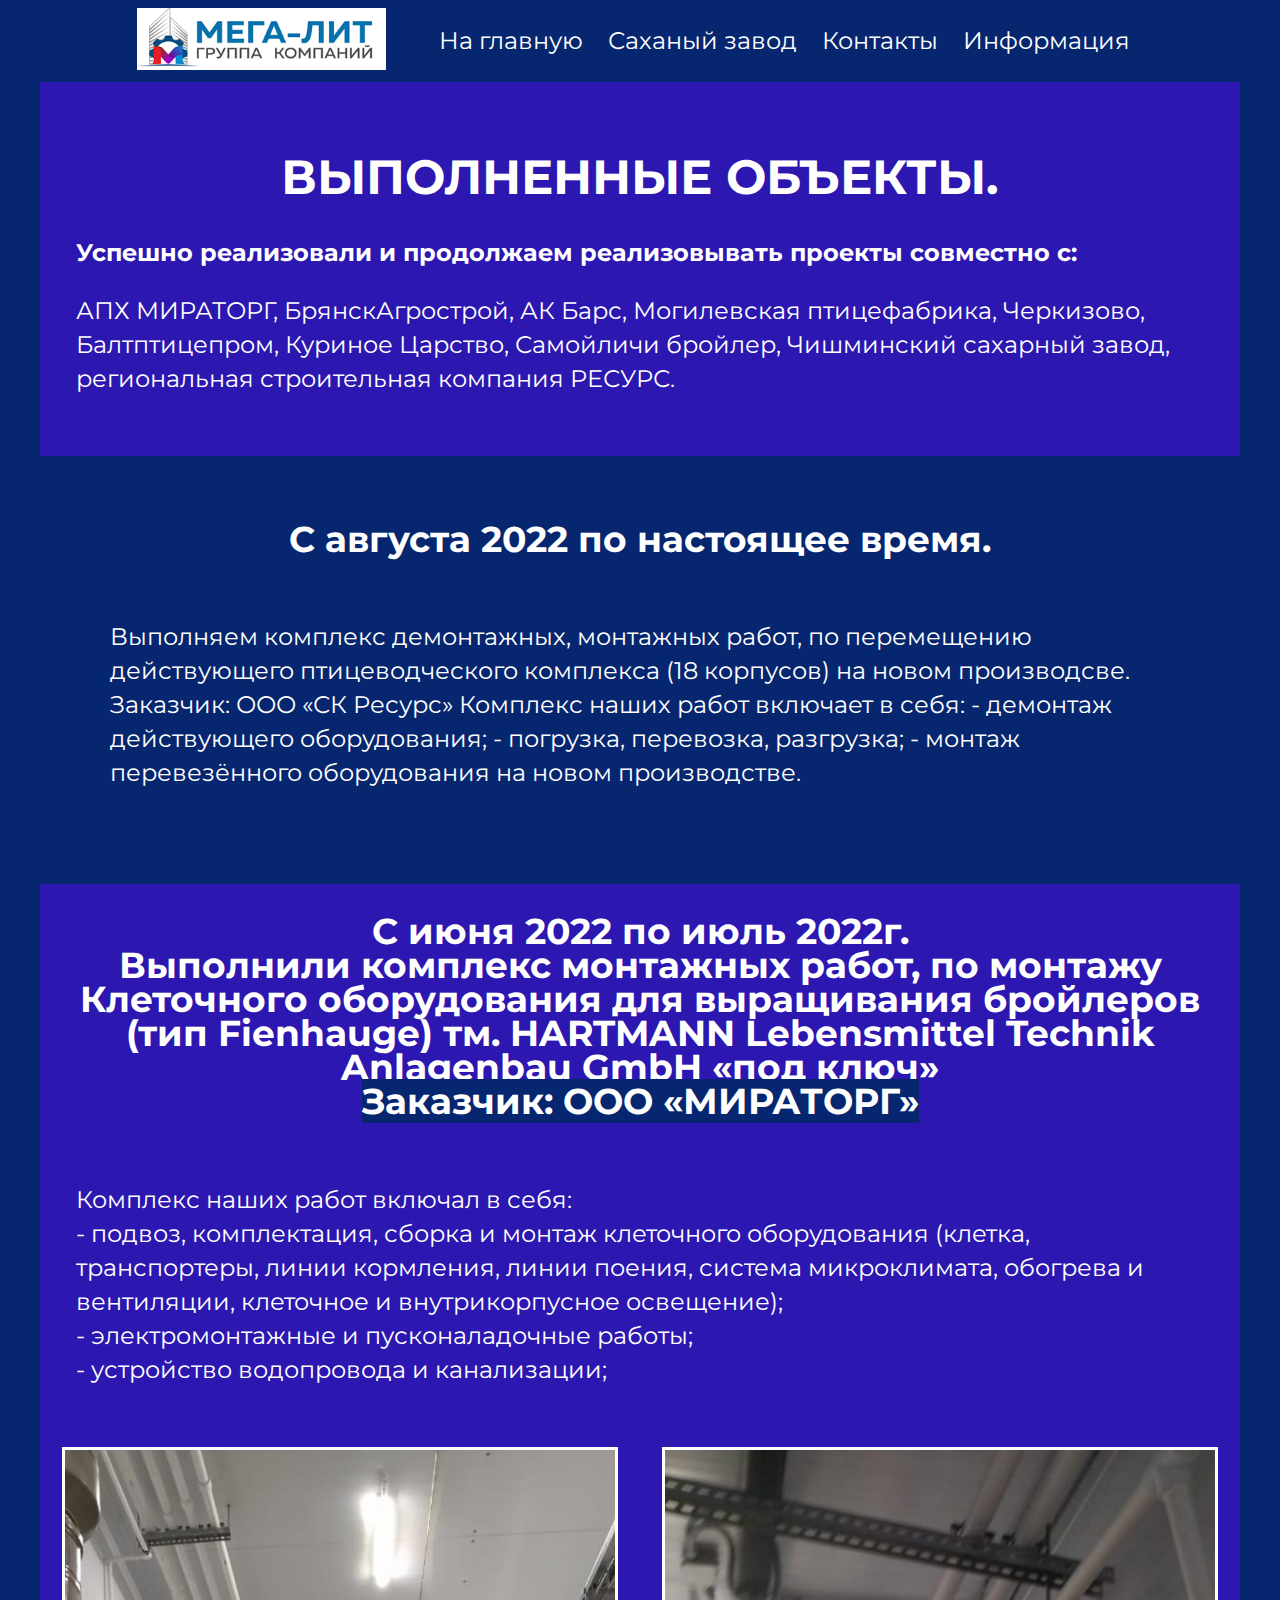
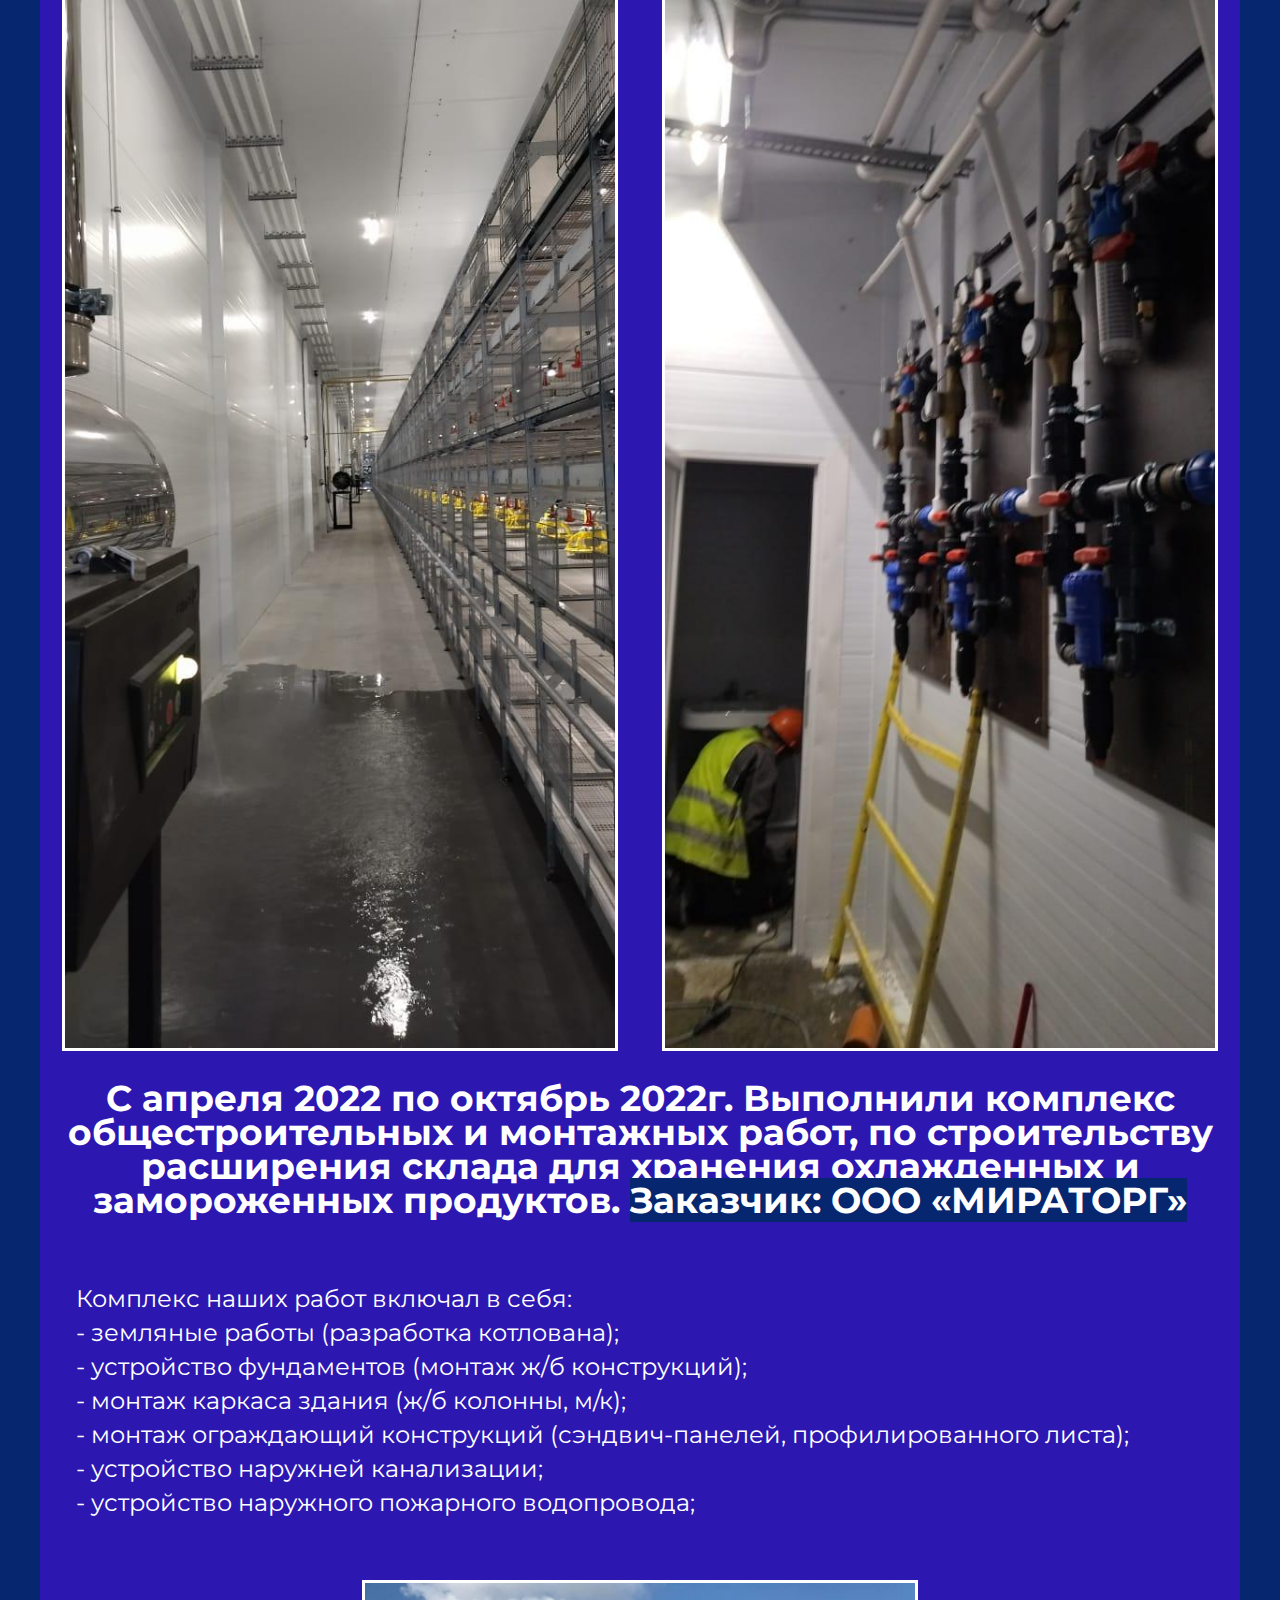
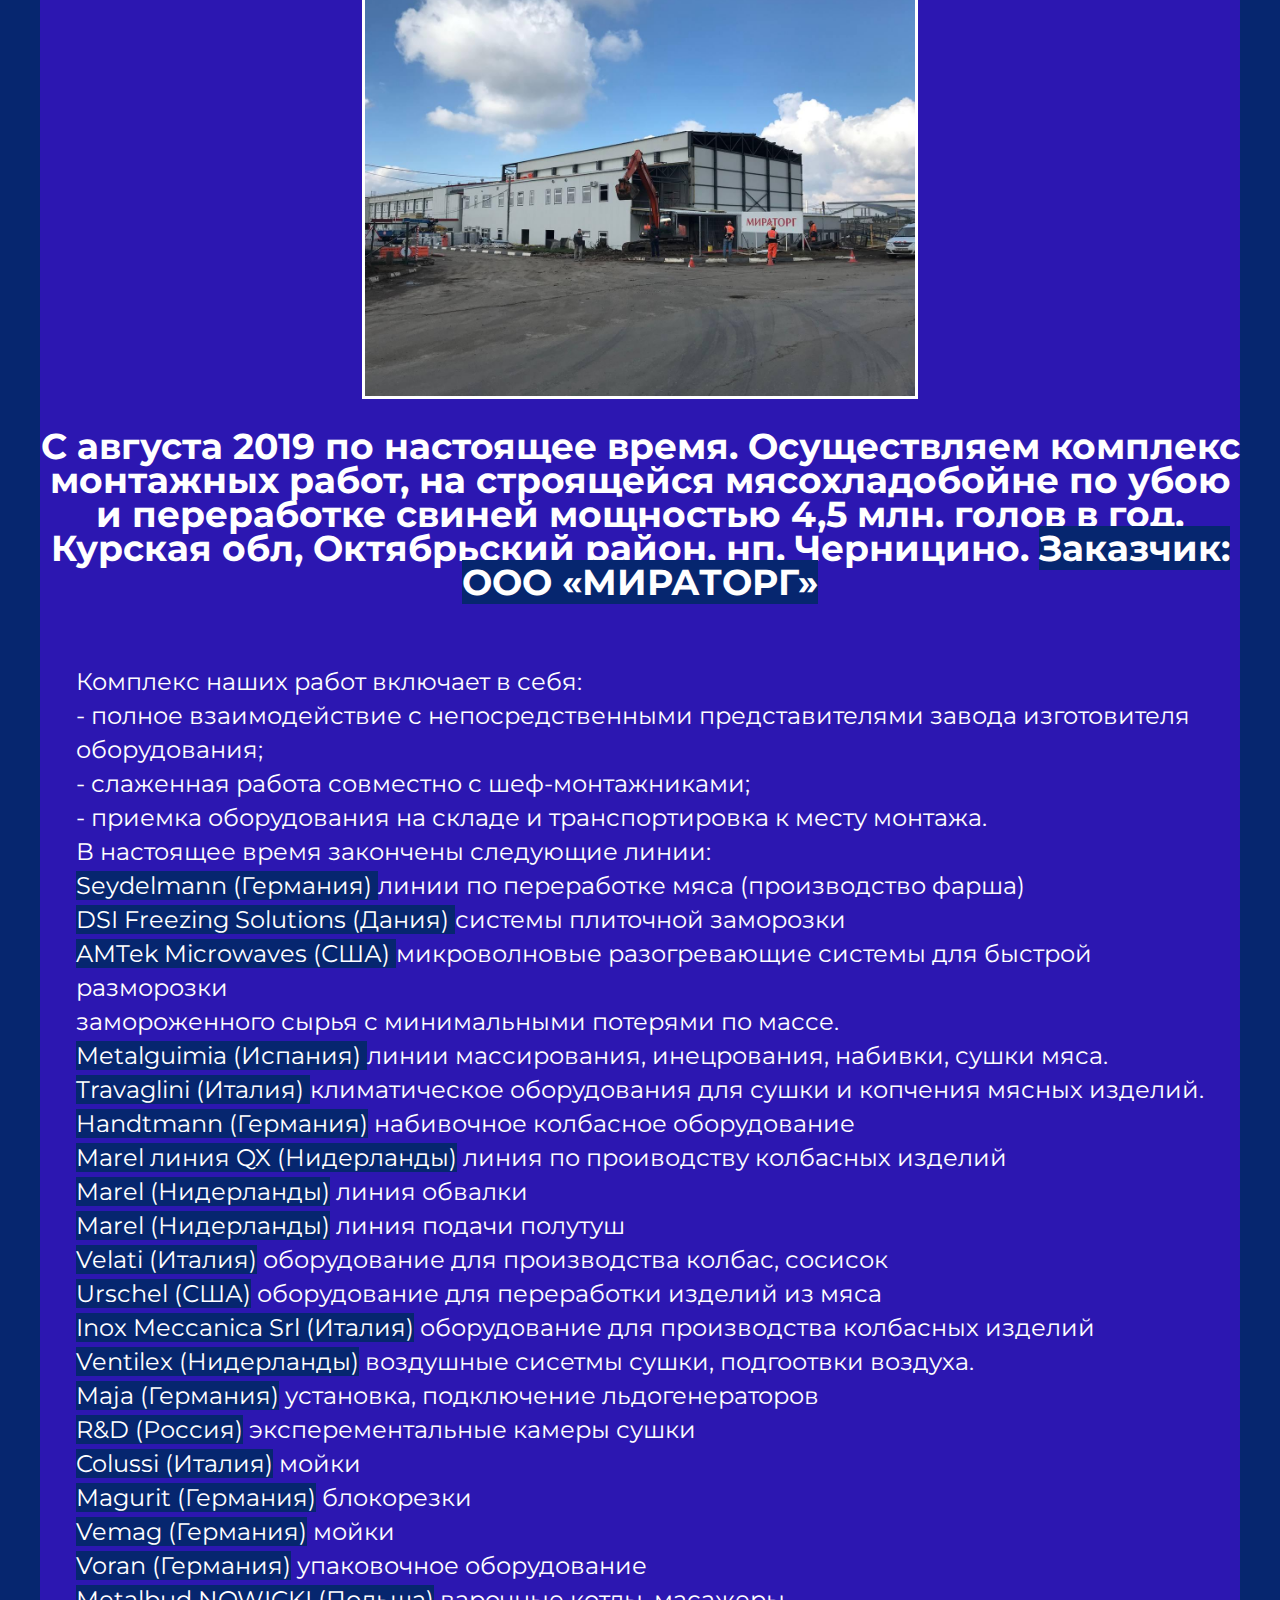
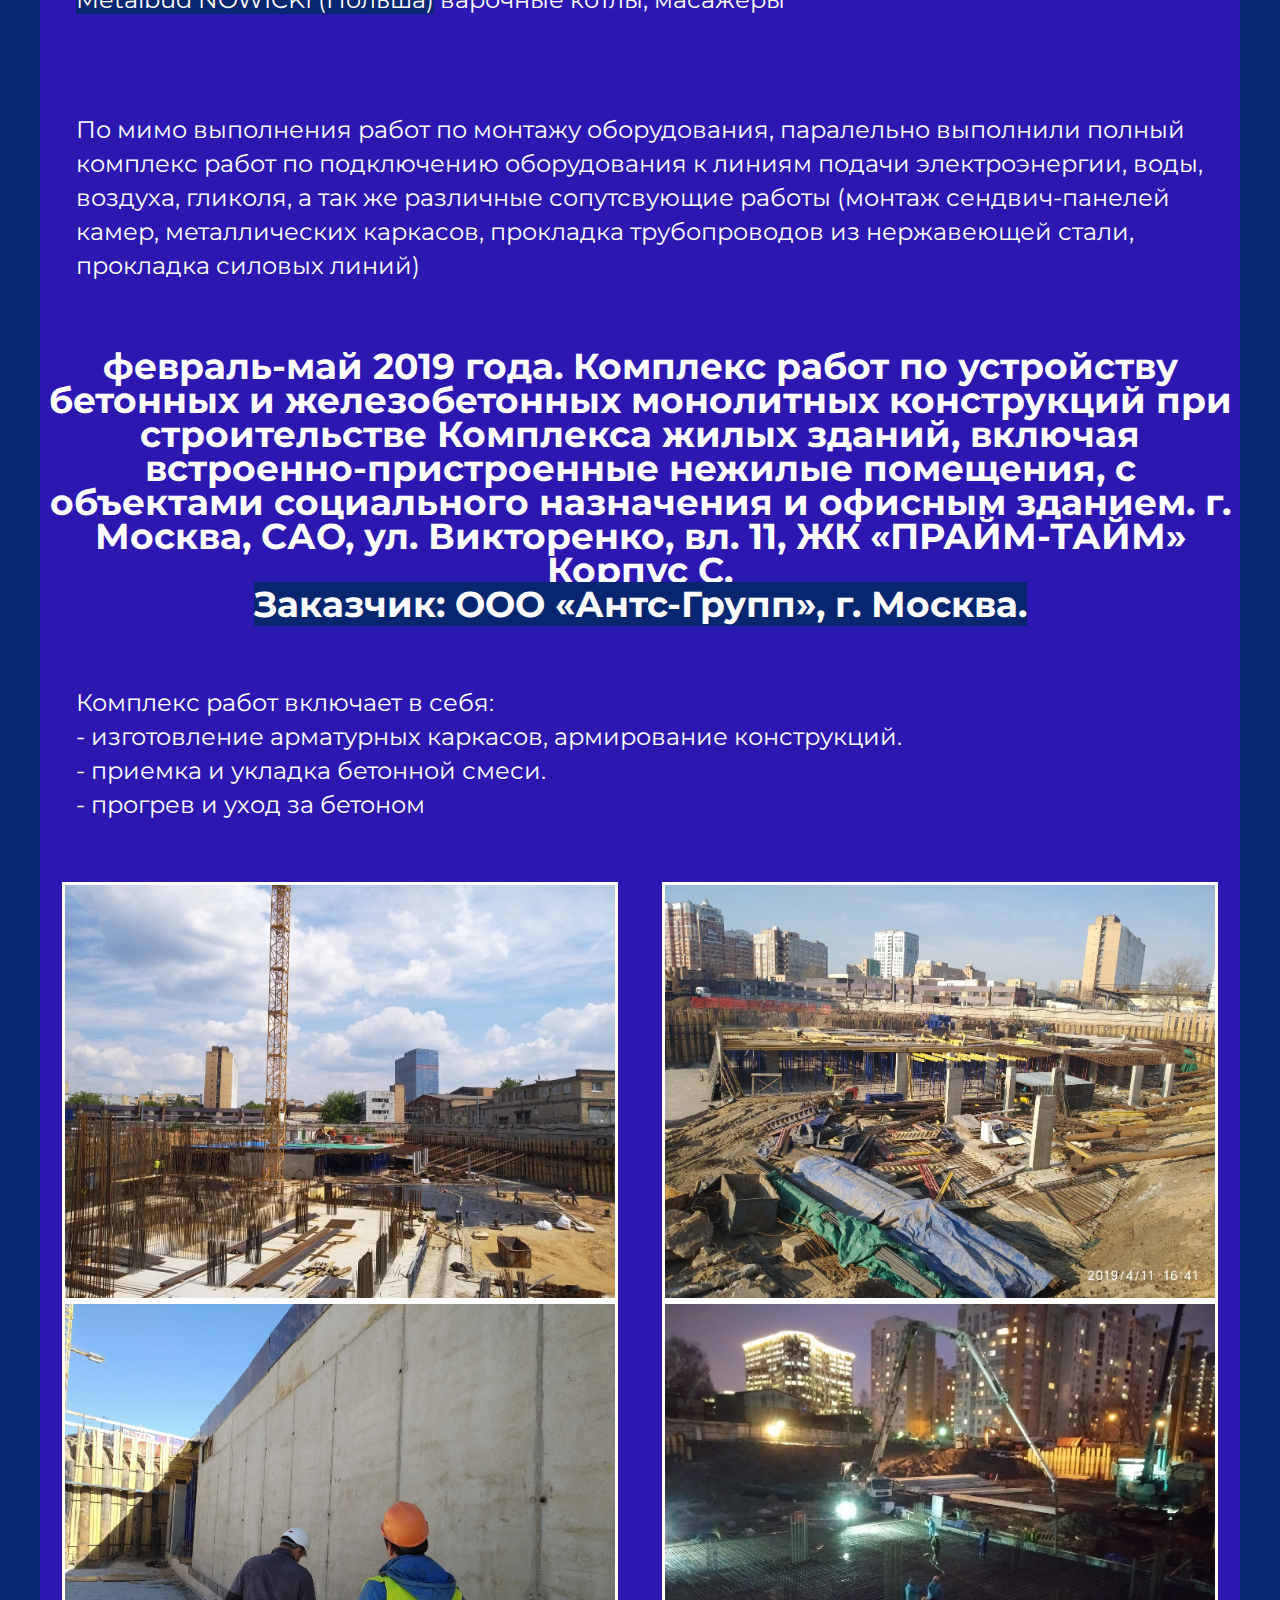
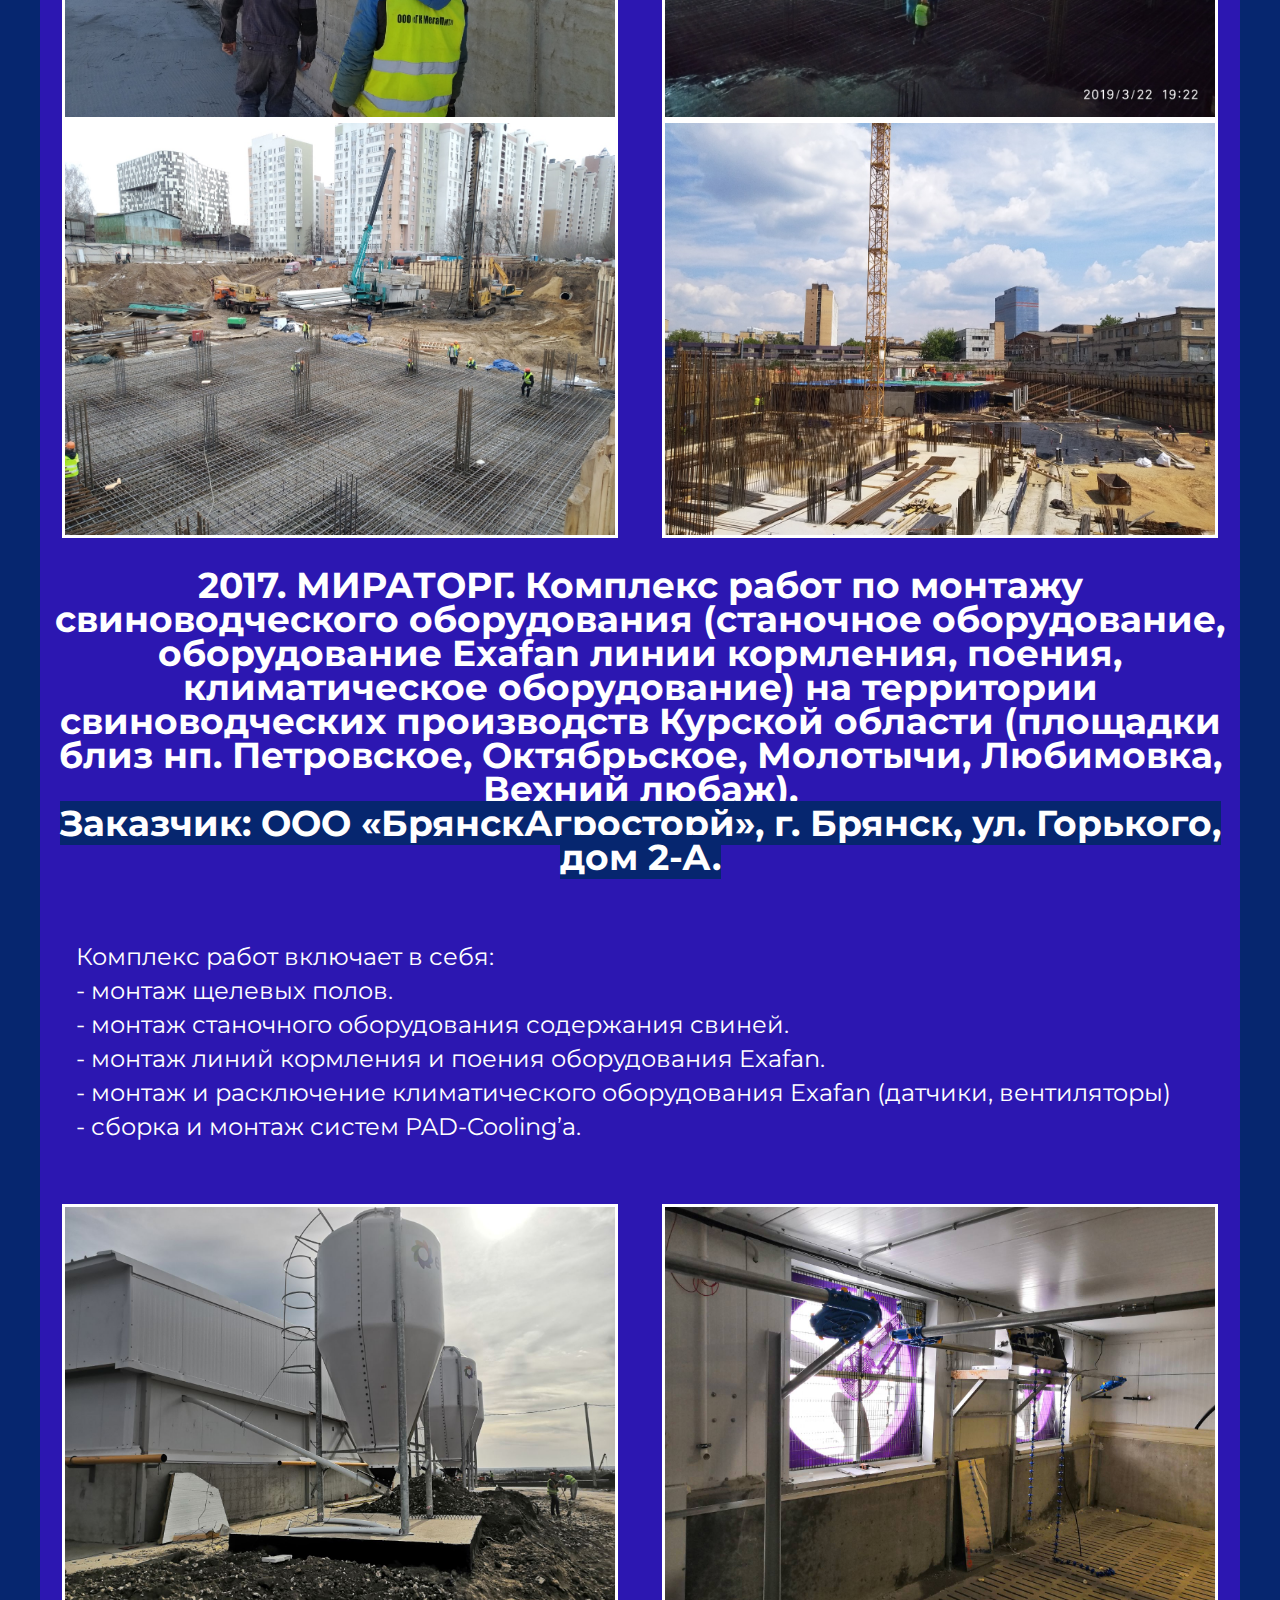
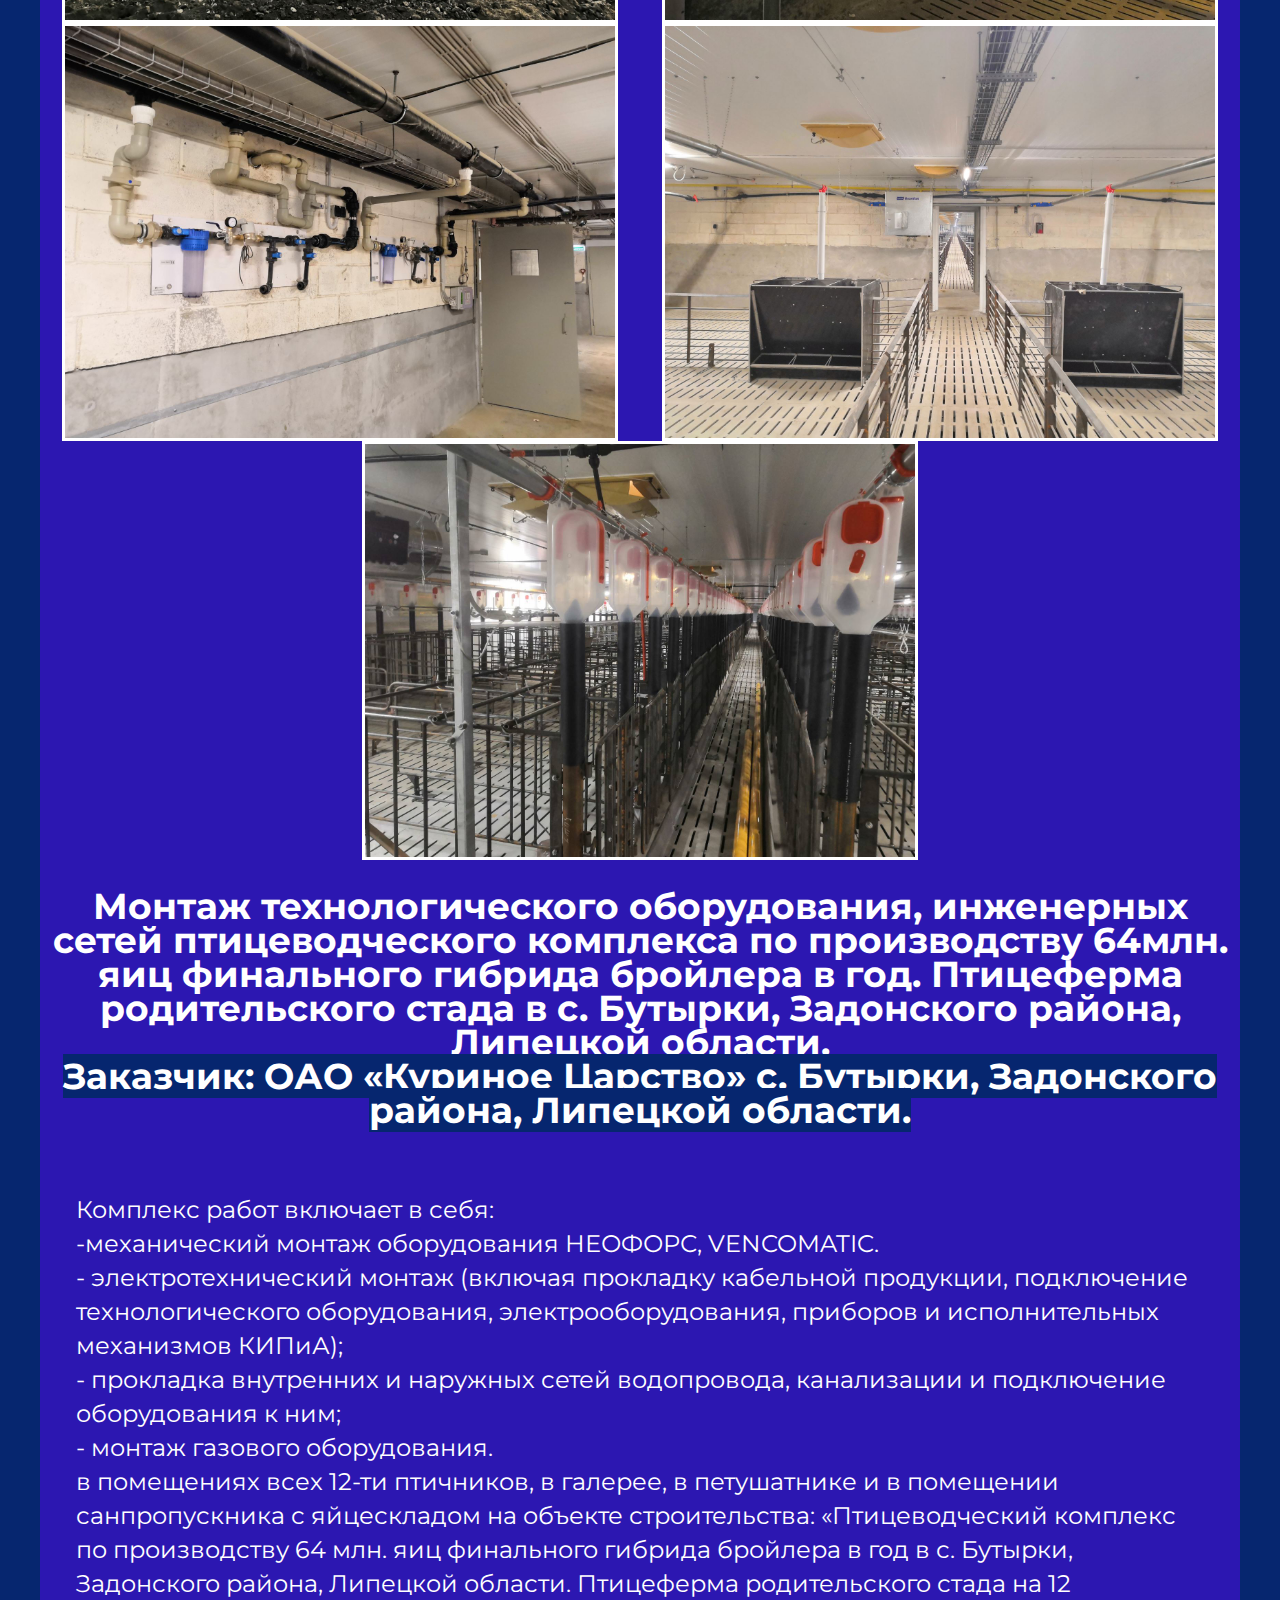
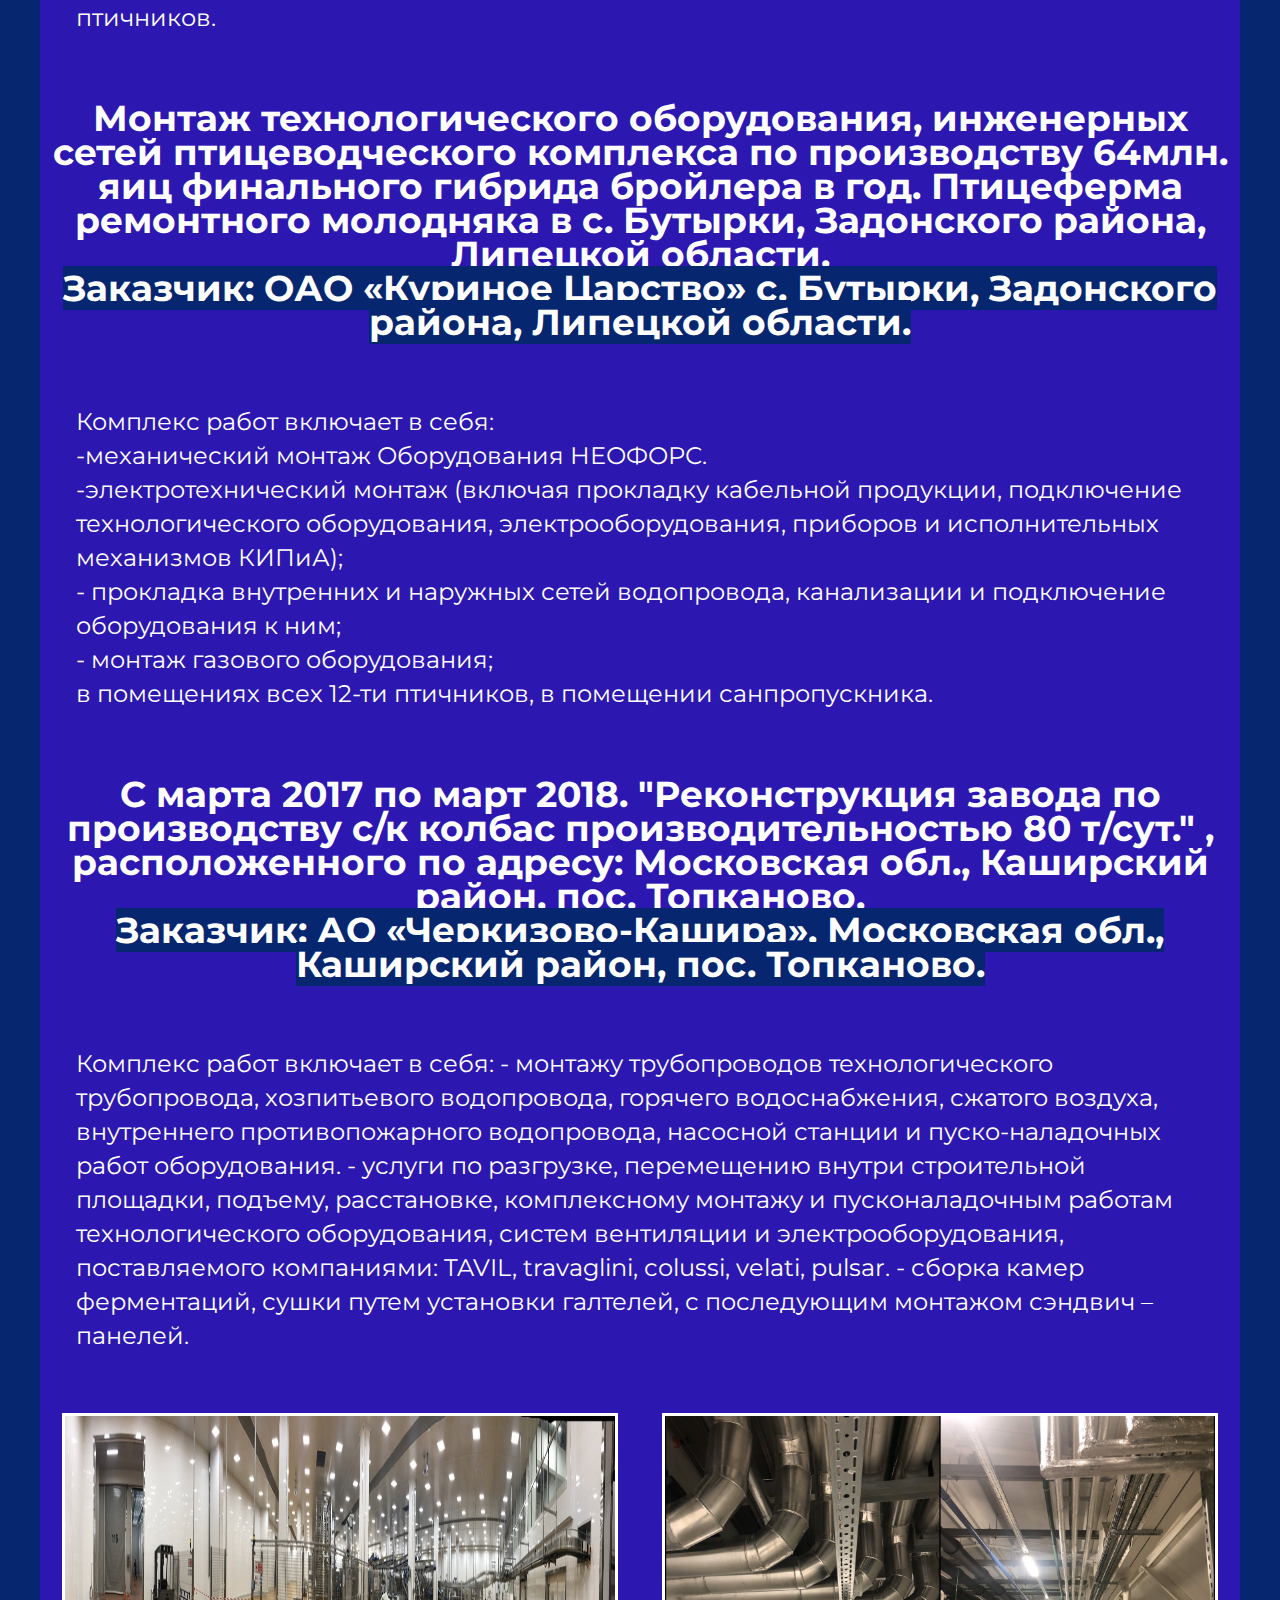
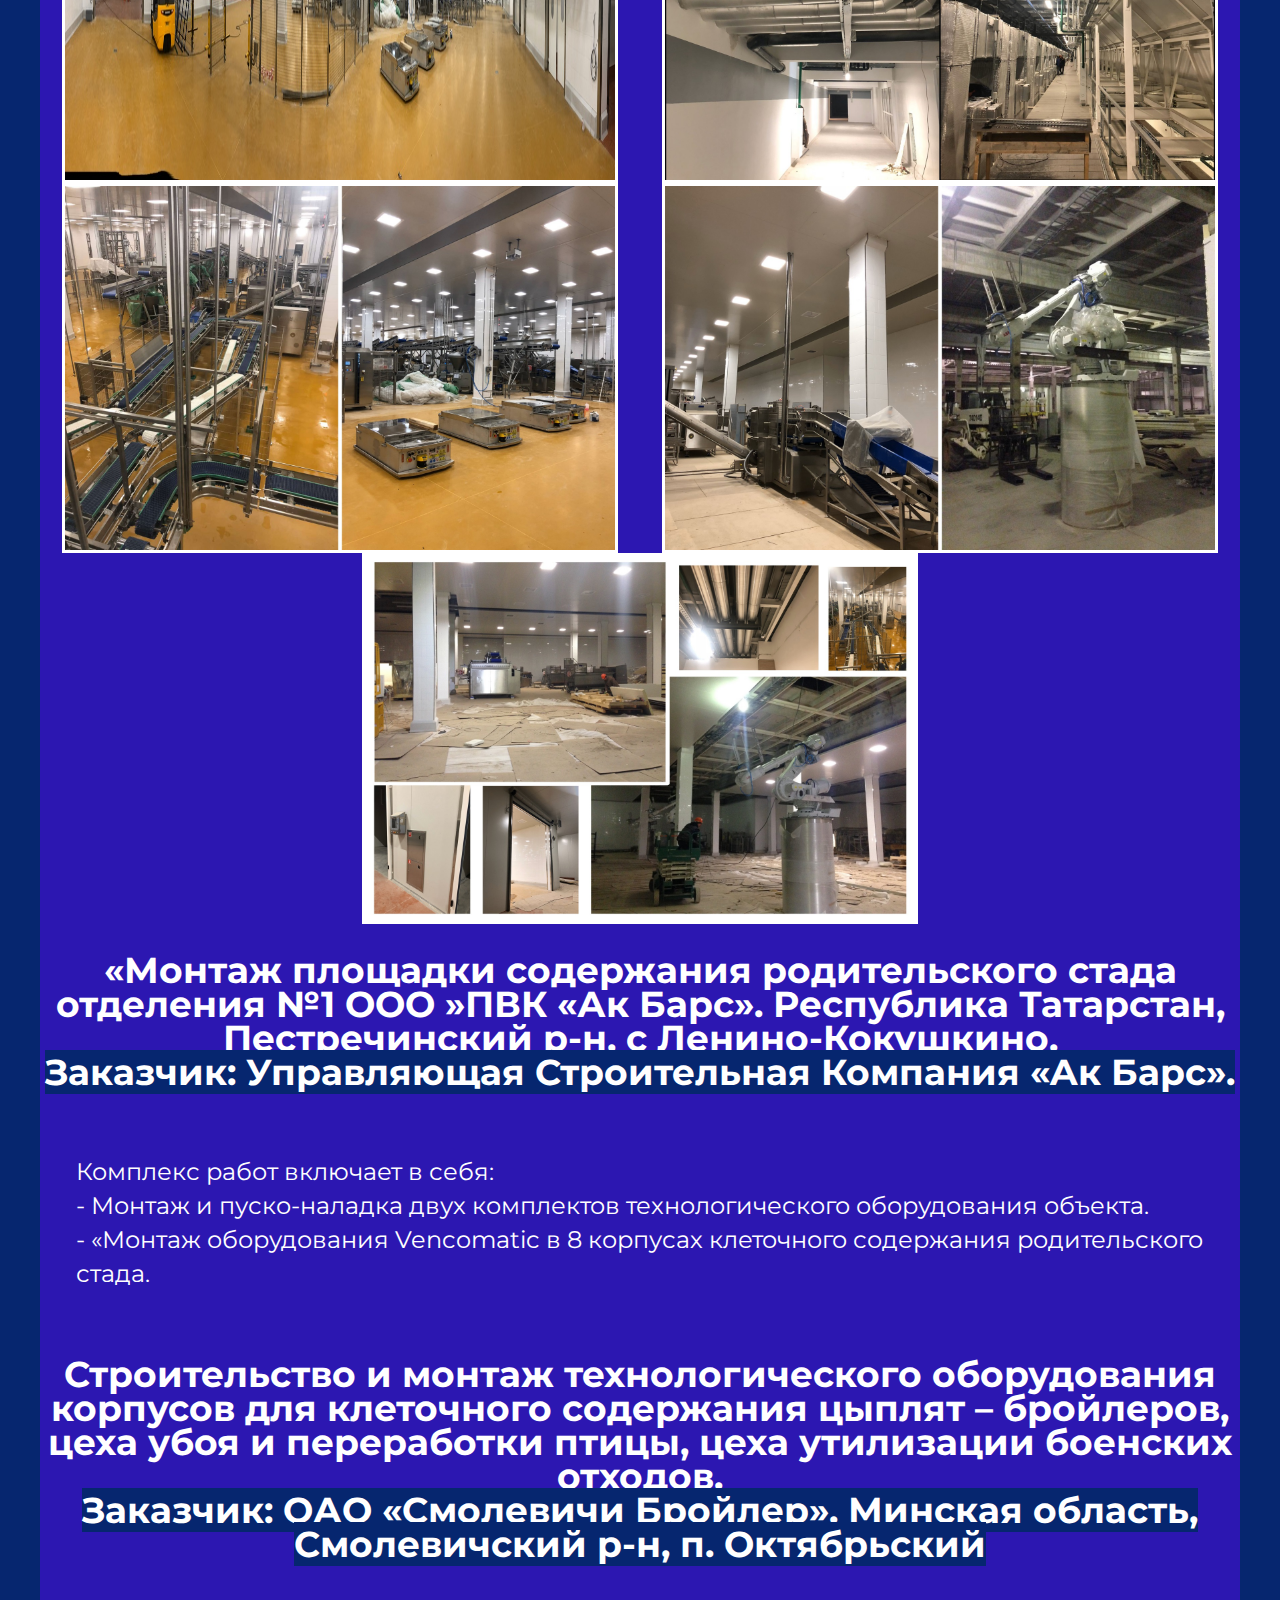
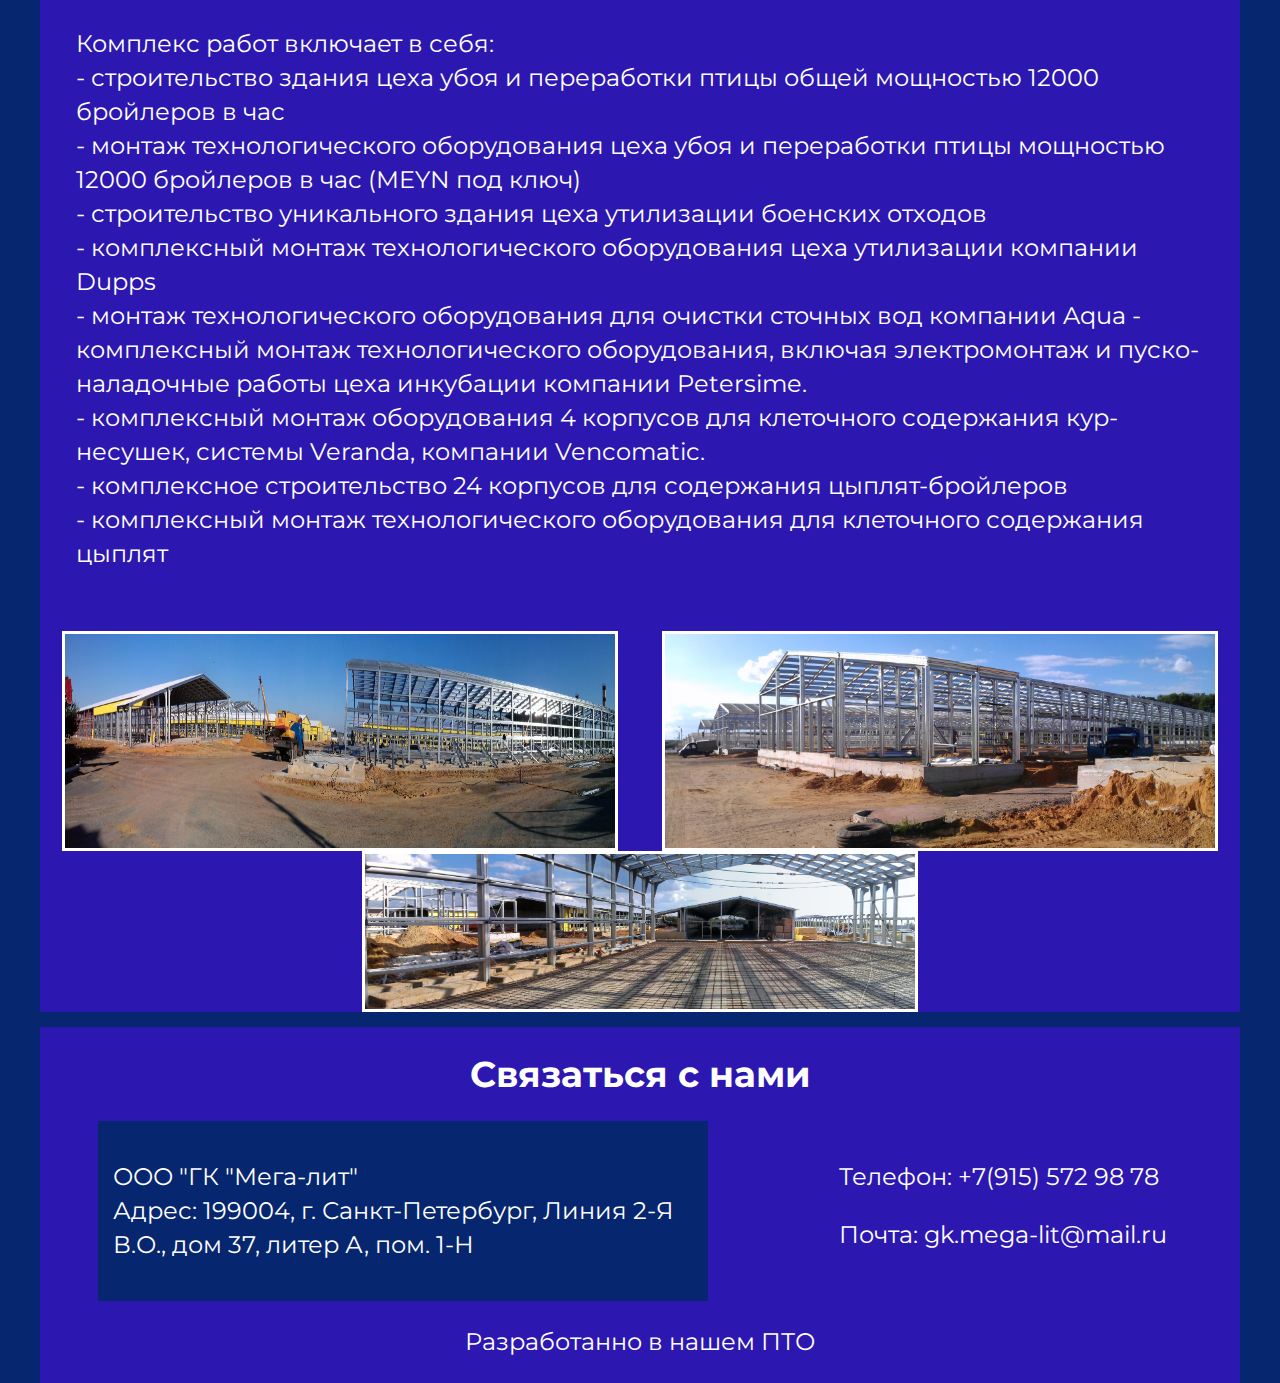
==== commit 9592fc82: "edit cod" ====
--- a/objects.html
+++ b/objects.html
@@ -23,6 +23,7 @@
 			</a>
 			<ul class="site-navigation">
 				<li><a class="nav-link" href="index.html">На главную</a></li>
+				<li><a class="nav-link" href="objects saar.html">Саханый завод</a></li>
 				<li><a class="nav-link" href="blank.html">Контакты</a></li>
 				<li><a class="nav-link" href="blank.html">Информация</a></li>
 			</ul>
--- a/css/style.css
+++ b/css/style.css
@@ -170,6 +170,7 @@
 /*---------------foto wrapper--------------------*/
 .foto_wrapper {
 display: flex;
+flex-wrap: wrap;
 justify-content: space-around;
 }
 .foto_post {
@@ -268,15 +269,27 @@
 }
 .foto_post {
 	padding: 0px;
-	width:calc( 100% - 20px );
+	width:calc( 100% - 30px );
 	margin: 1%;
 	margin-left: auto;
 	margin-right: auto;
 
 }
 .h2_mobile_wrapper {
+	font-size: 24px;
 	text-align: left;
 	margin-left: 3%;
 }
-
+.h1_mobile_wrapper {
+	font-size: 24px;
+
+	text-align: left;
+	margin-left: 1%;
+	line-height: 30px	;
+}
+/*--------------NAVIATION--------------------*/
+.nav-link {
+	color: white;
+	font-size: +150%;
+}
   }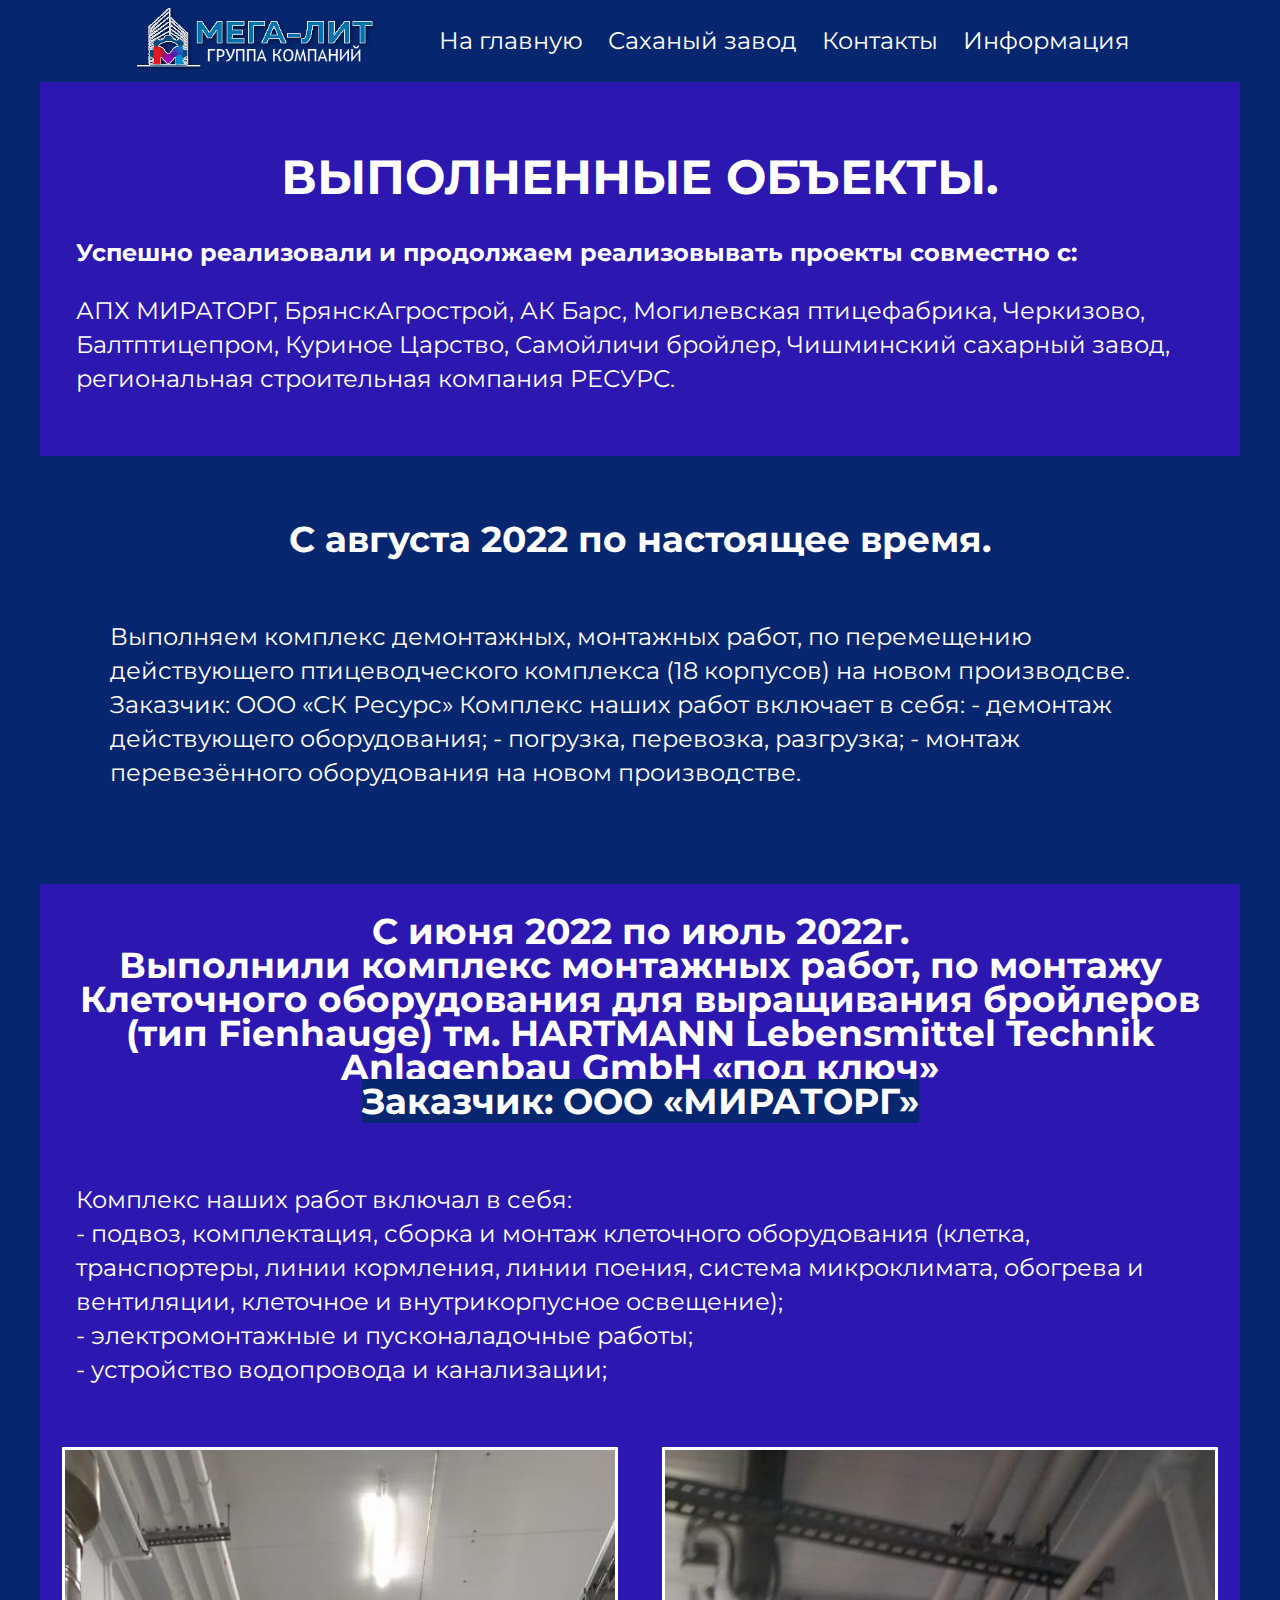
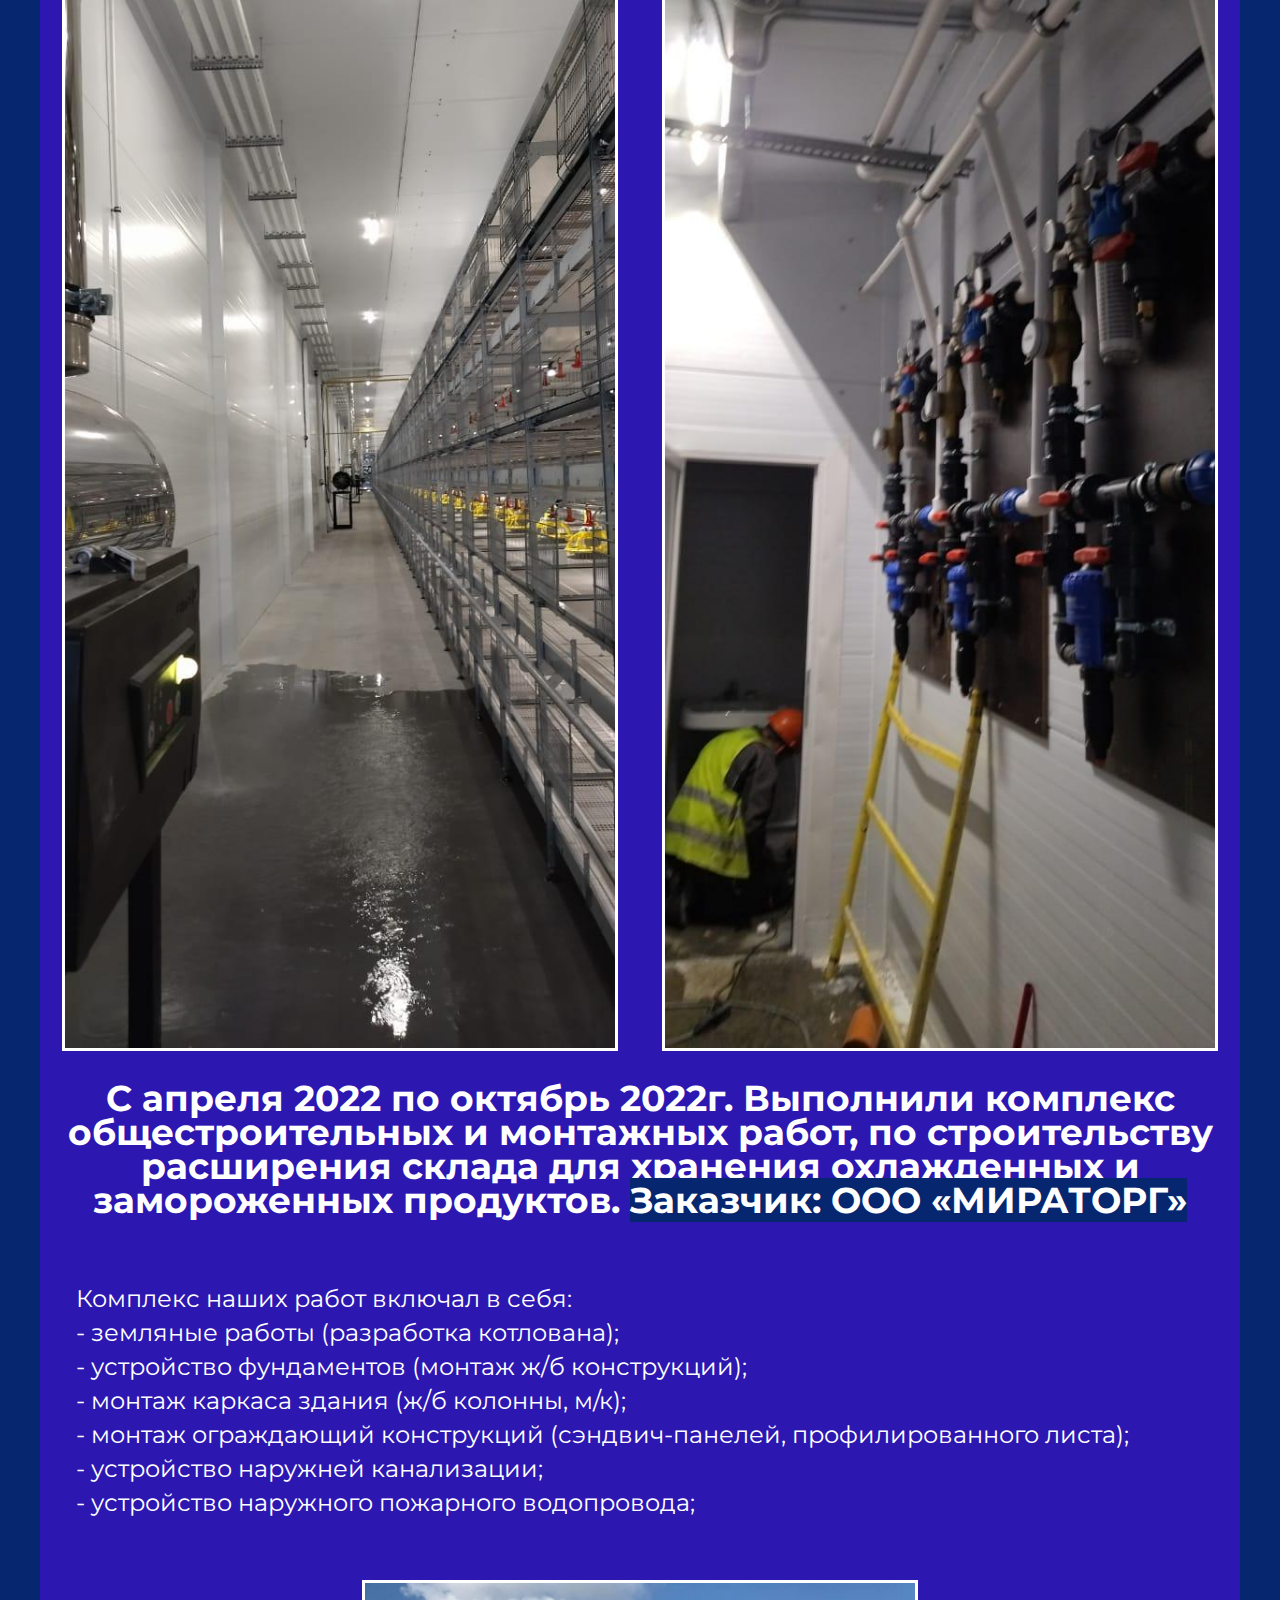
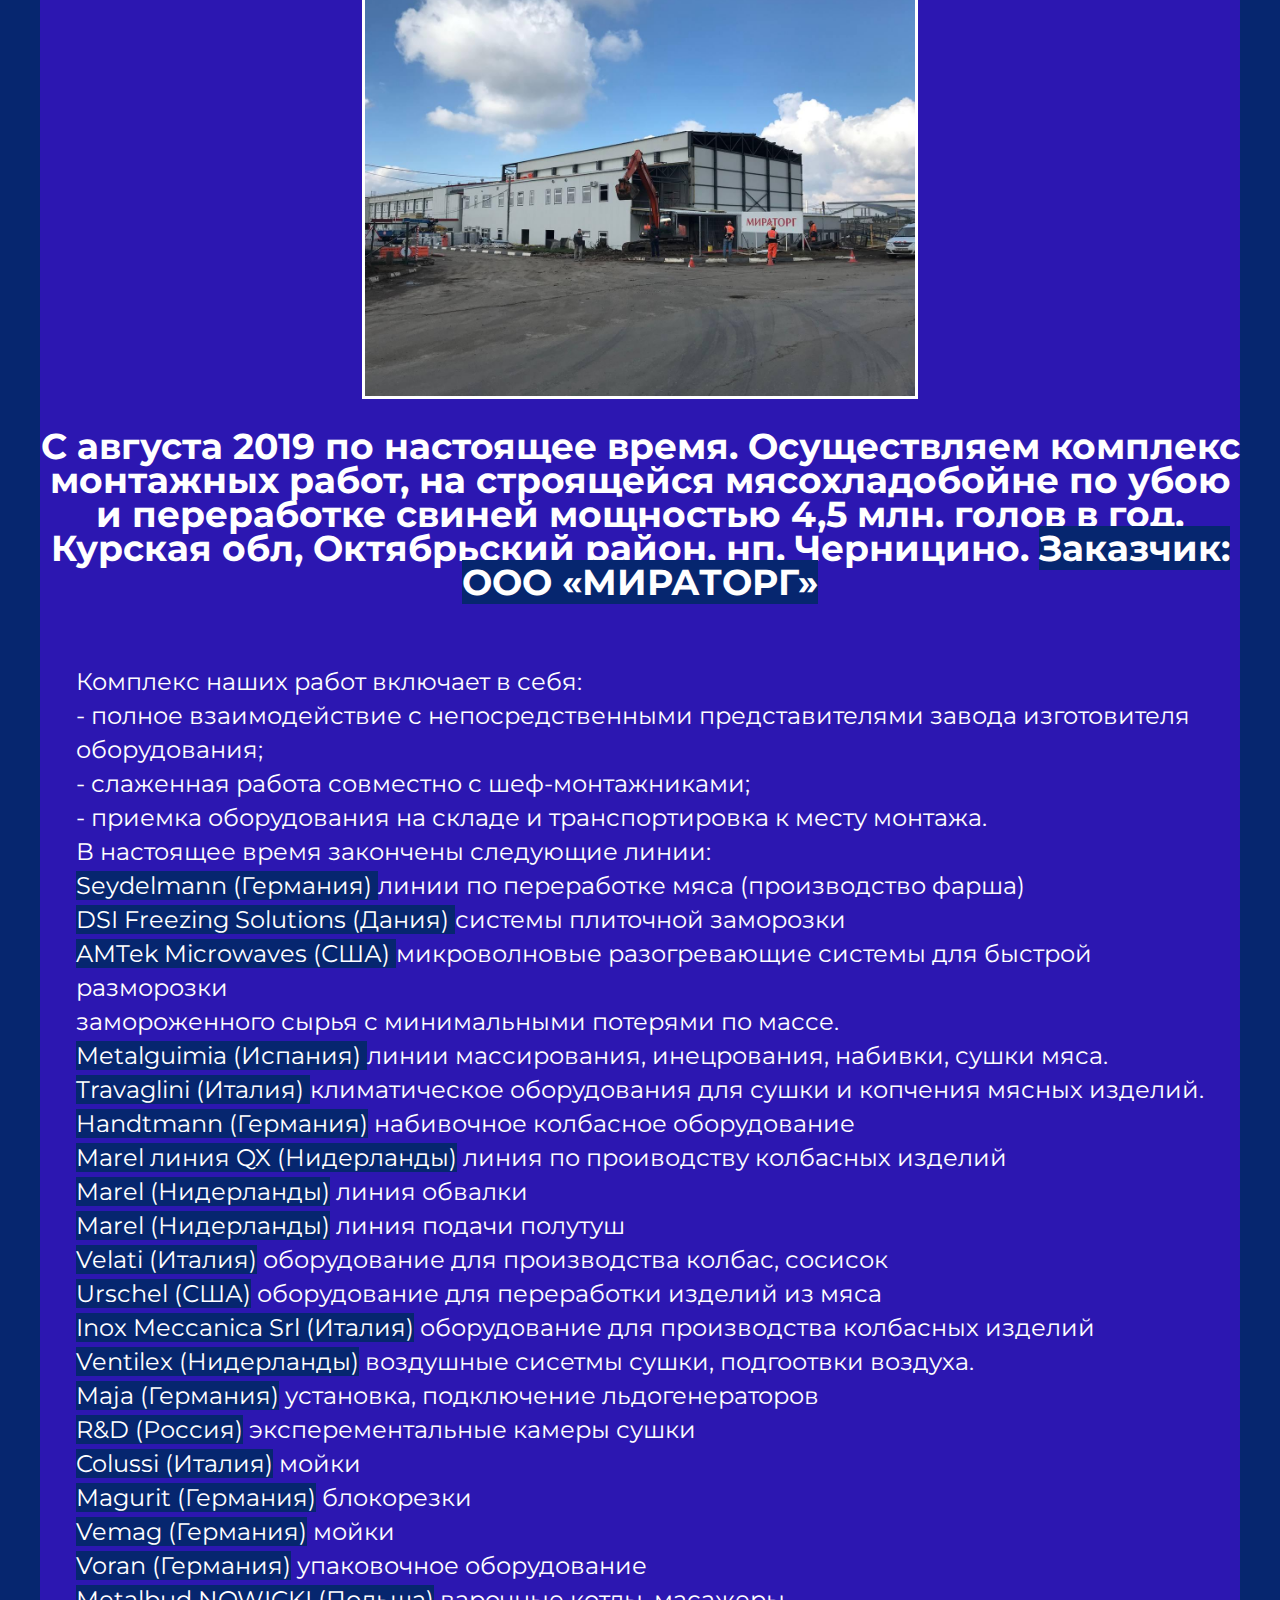
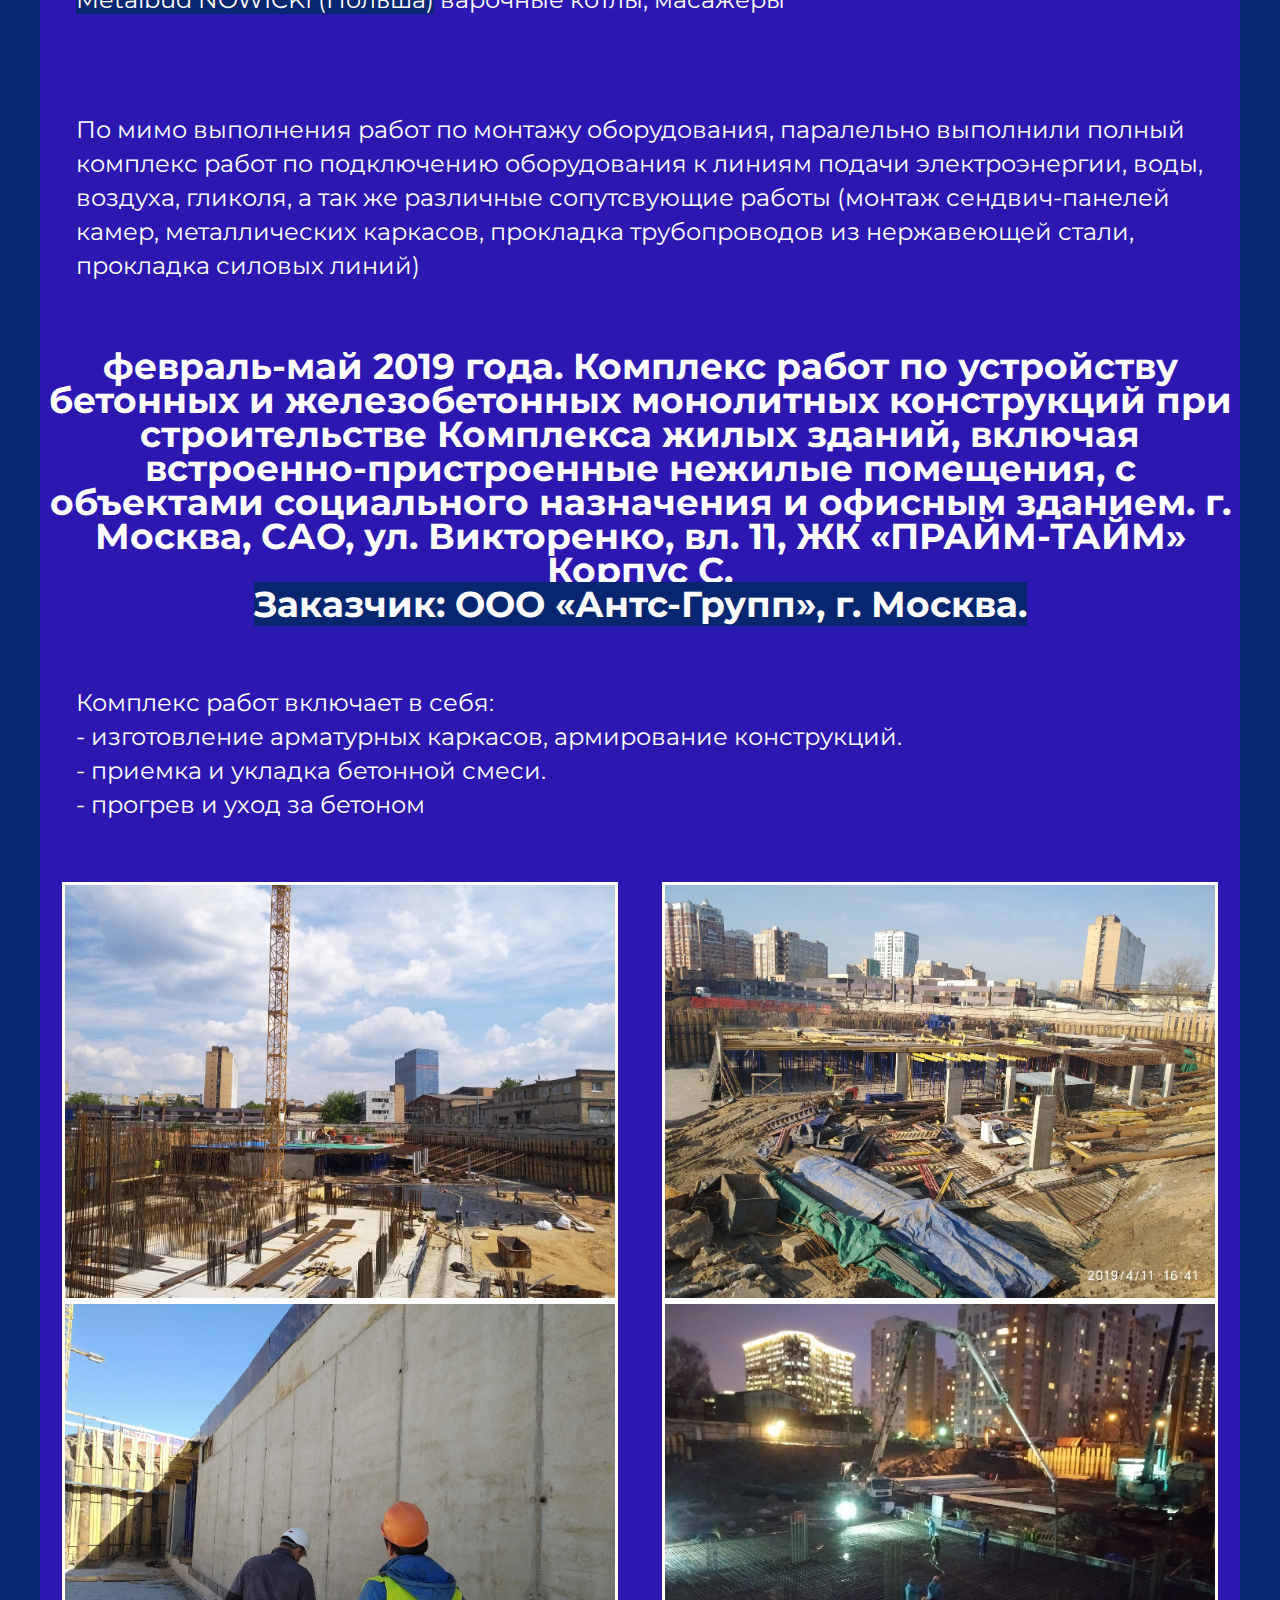
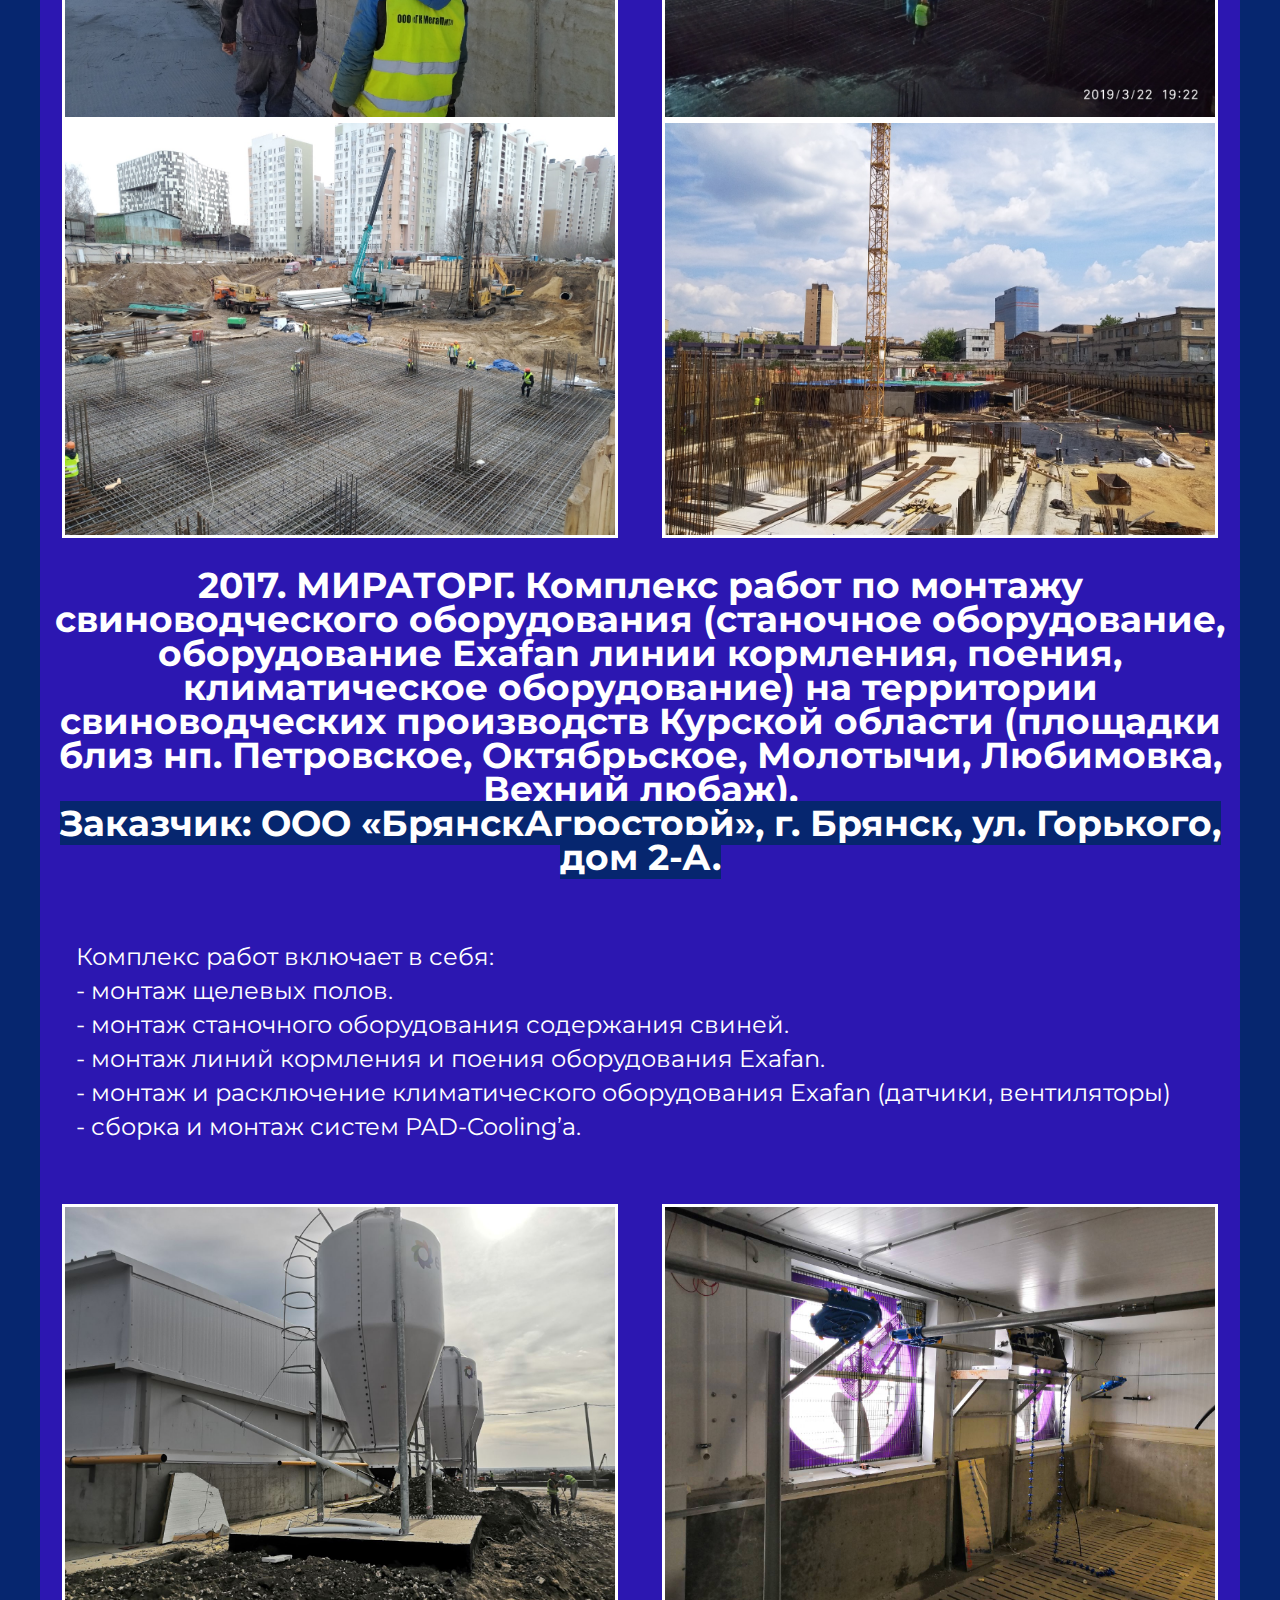
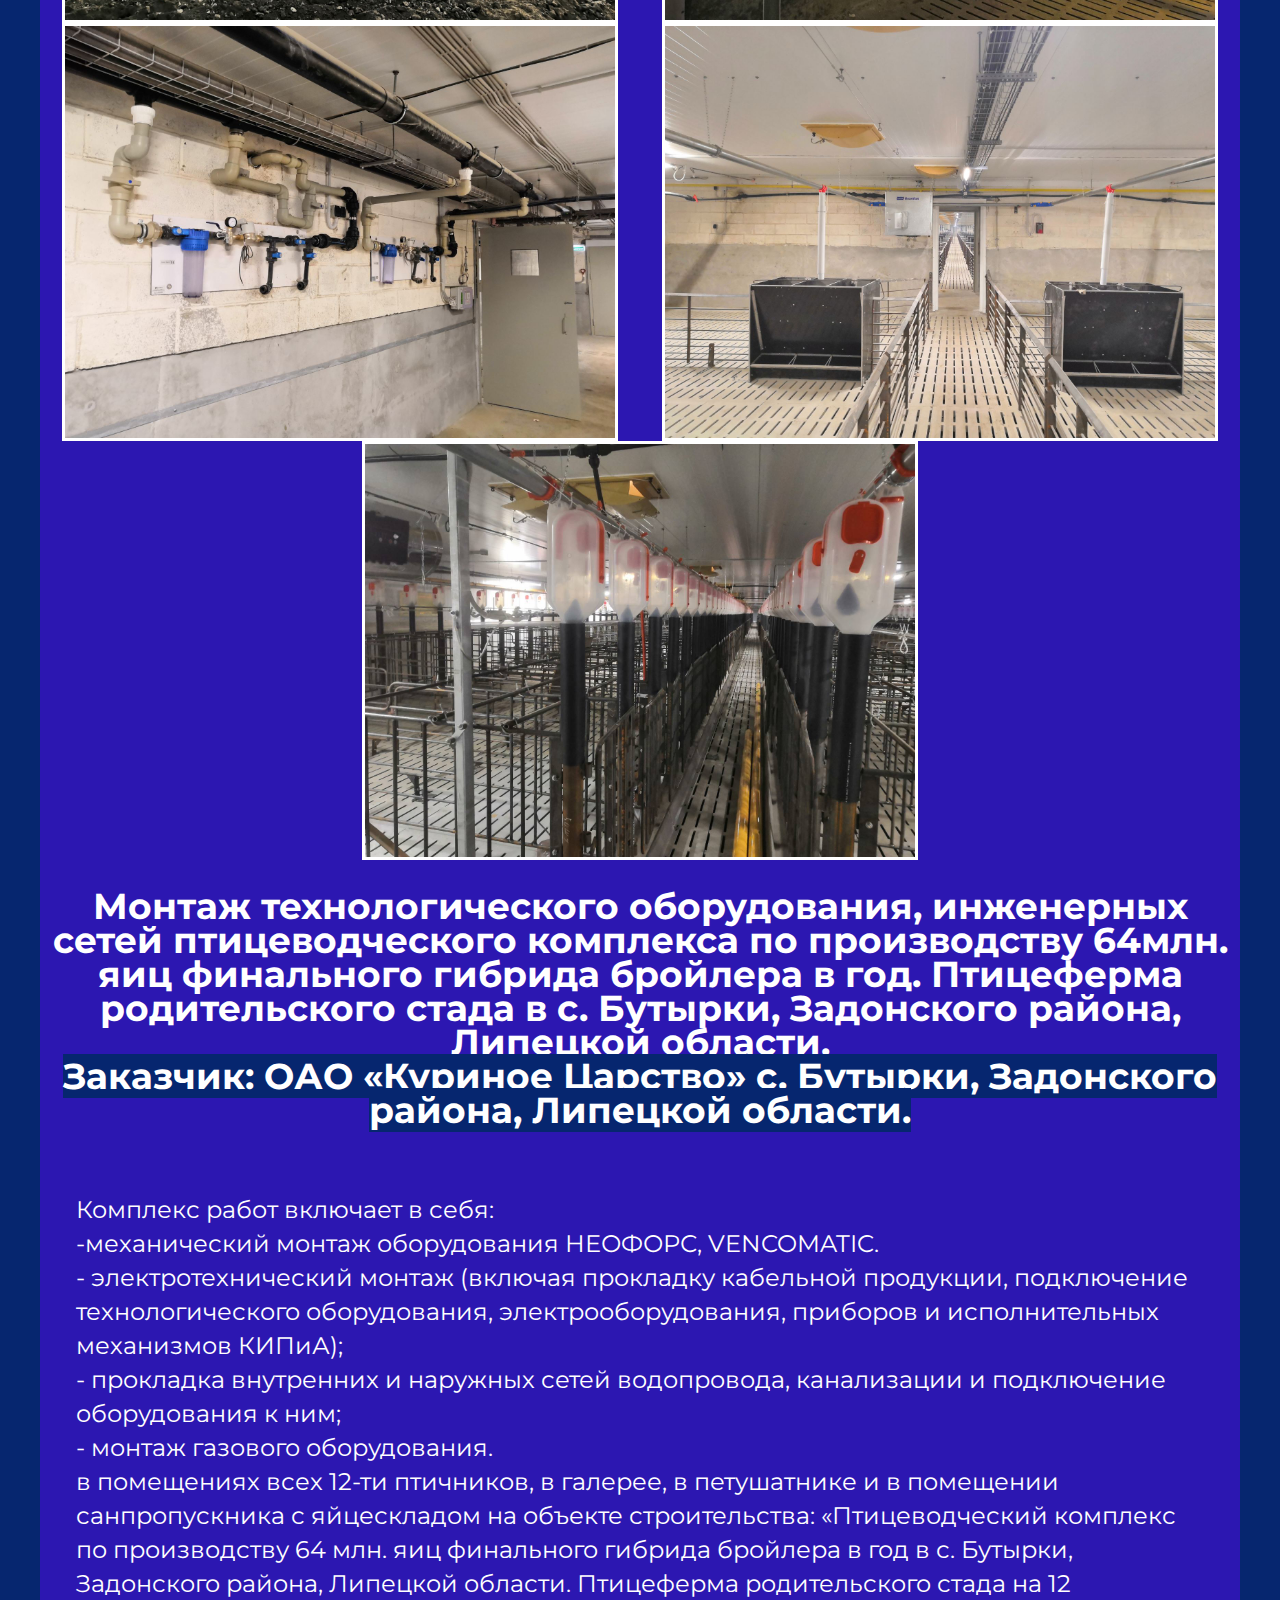
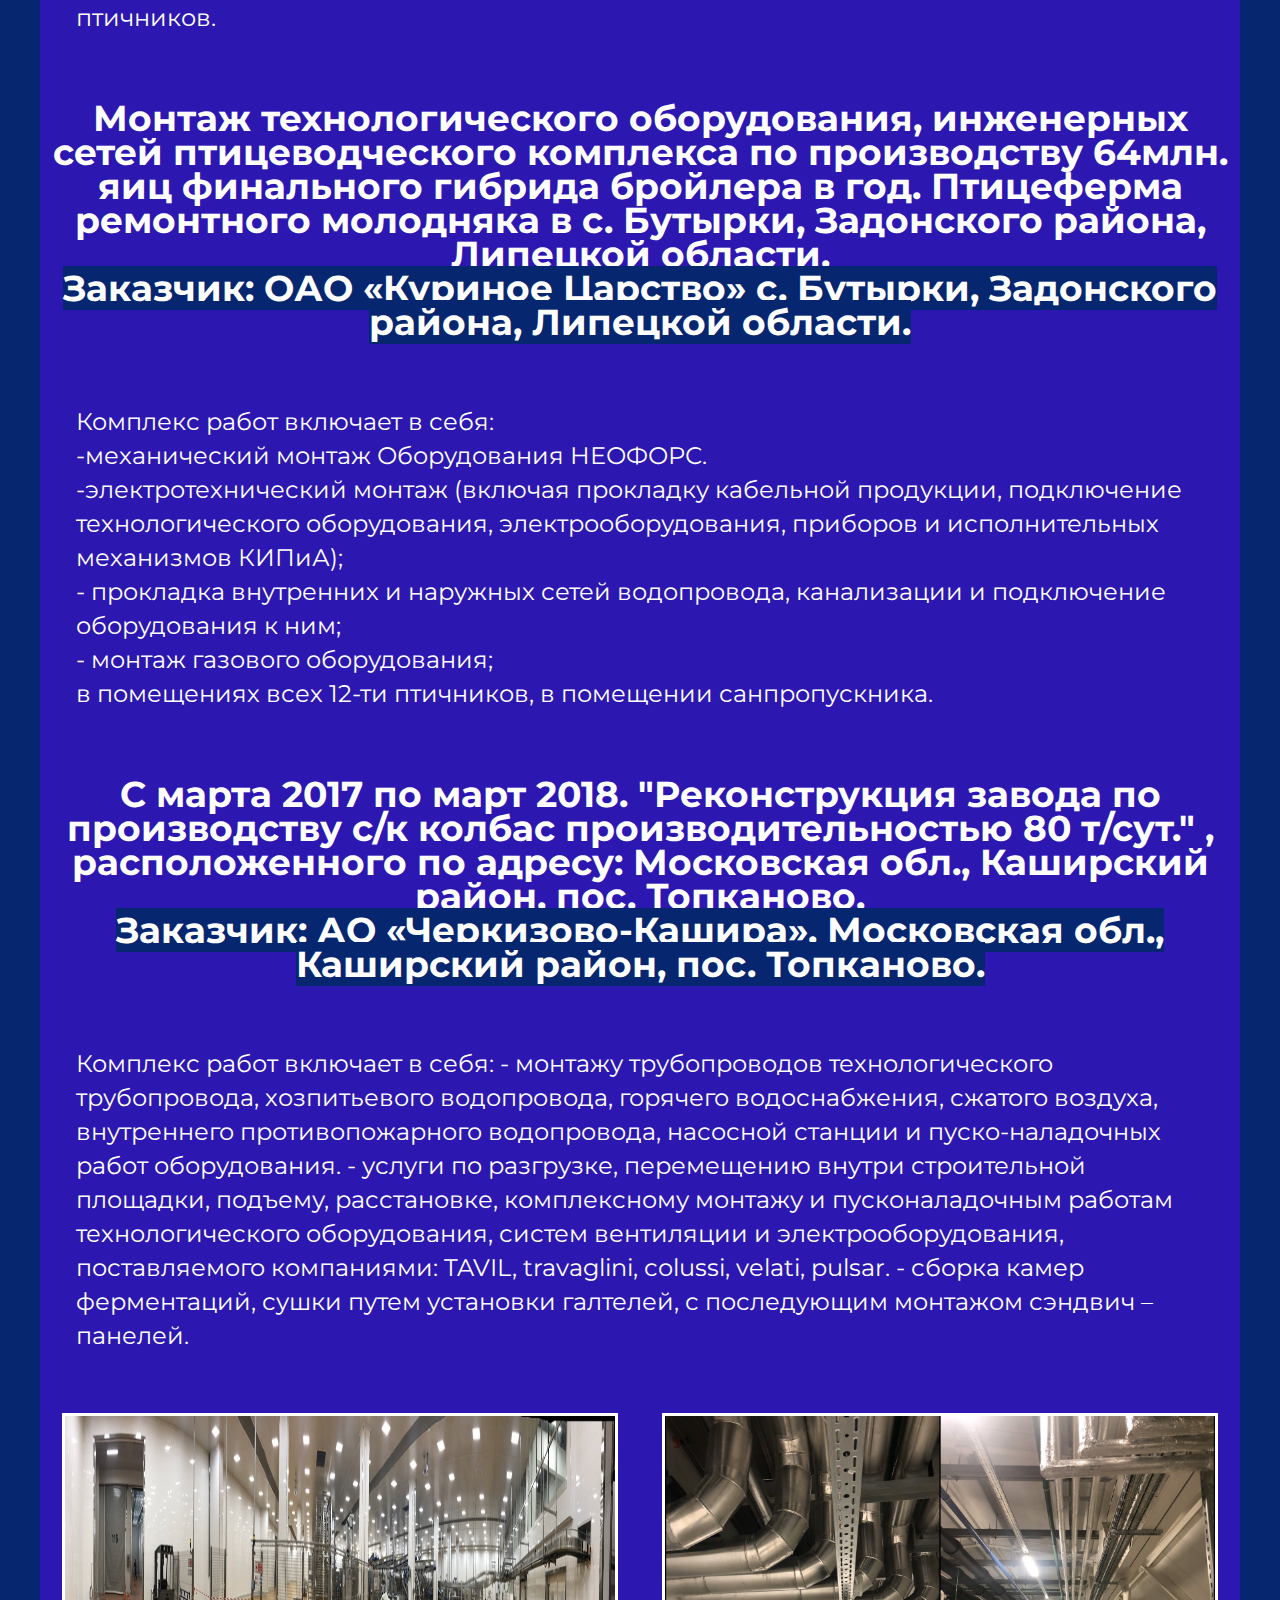
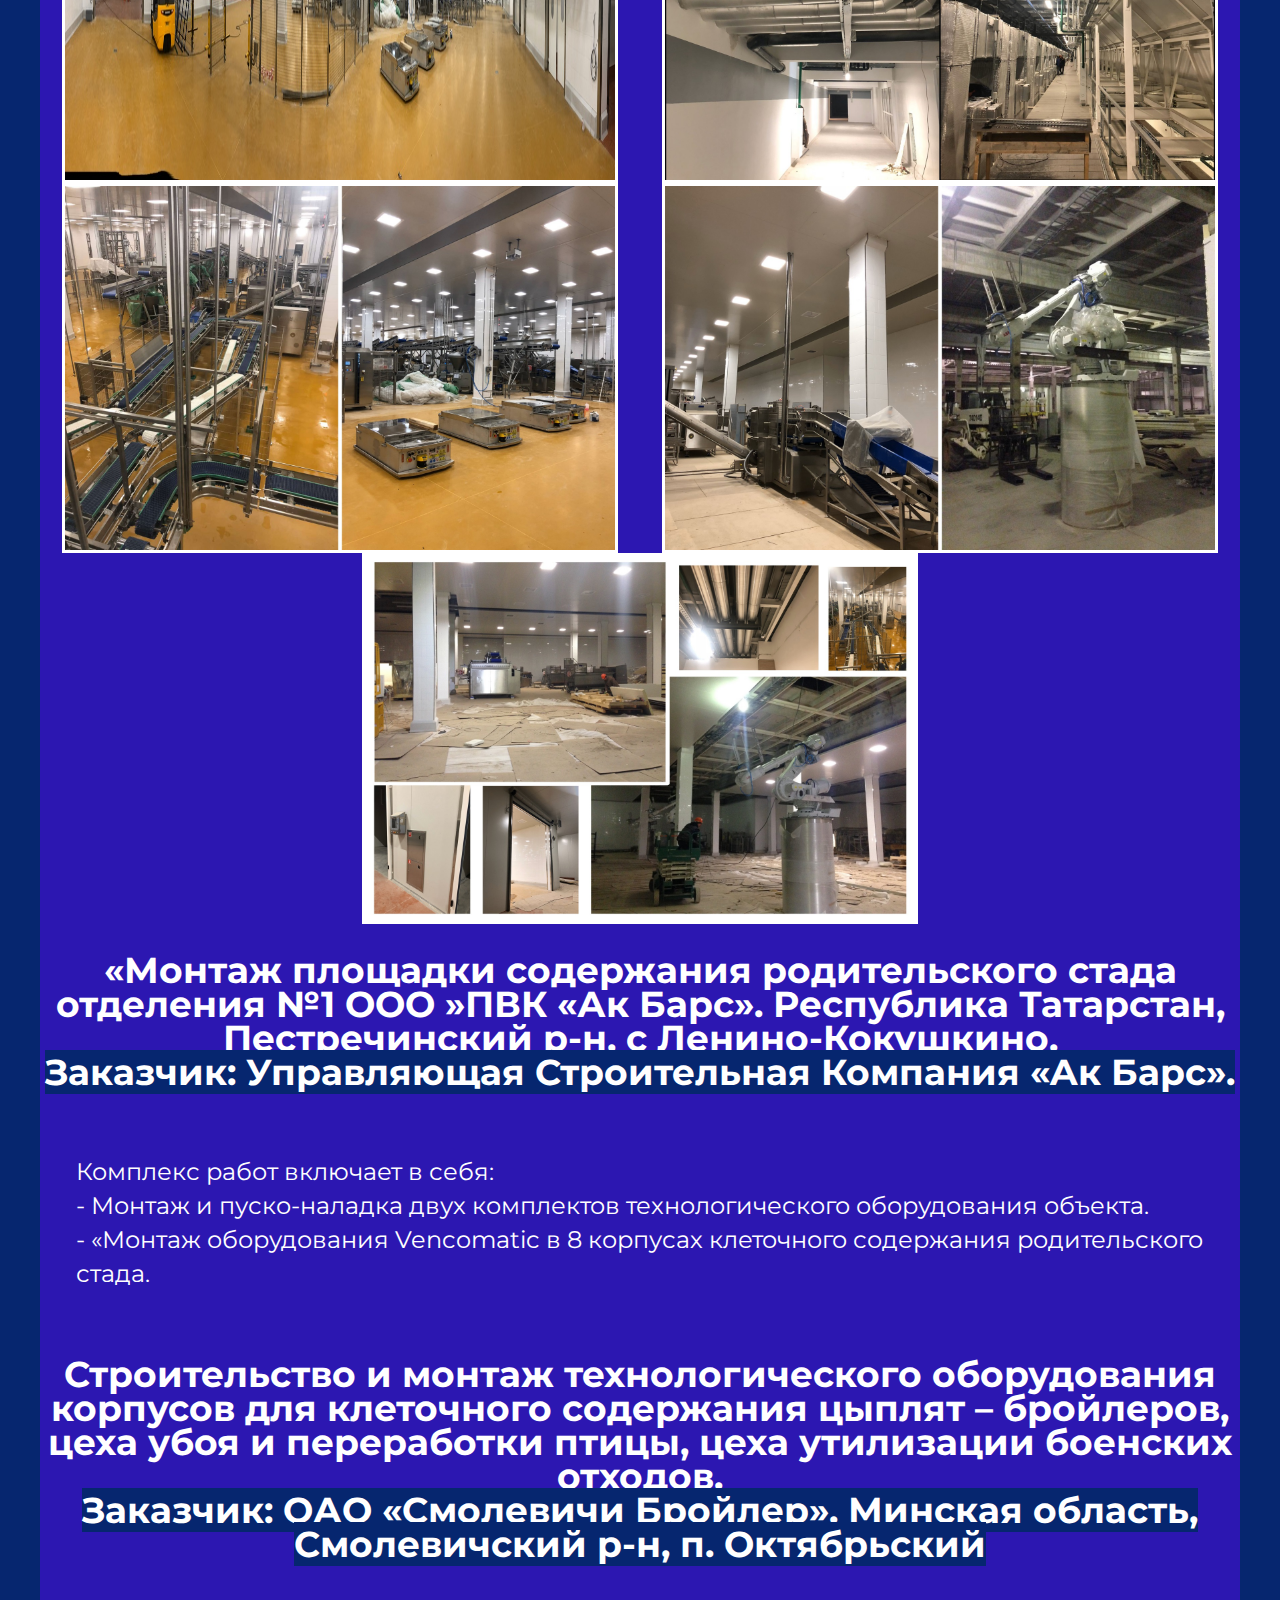
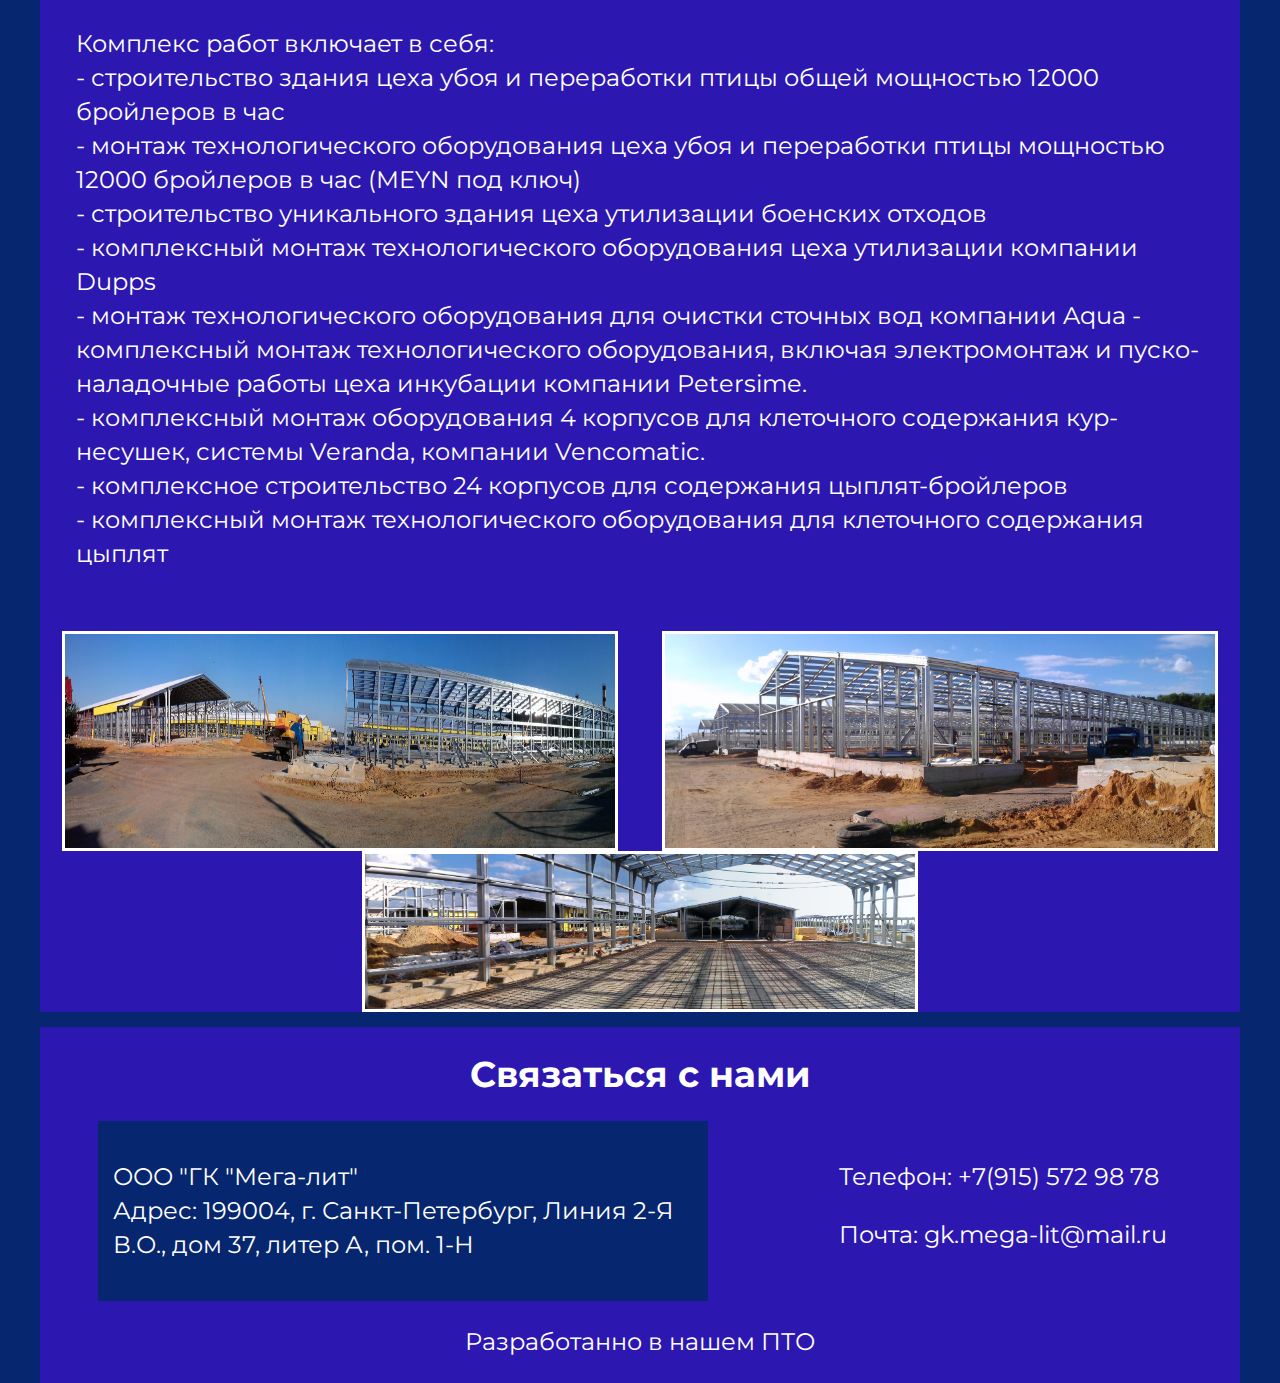
==== commit d6b20c1b: "edit html" ====
--- a/objects.html
+++ b/objects.html
@@ -22,10 +22,10 @@
 				<img src="img/logo.png" width=100% alt="логотип">
 			</a>
 			<ul class="site-navigation">
-				<li><a class="nav-link" href="index.html">На главную</a></li>
-				<li><a class="nav-link" href="objects saar.html">Саханый завод</a></li>
-				<li><a class="nav-link" href="blank.html">Контакты</a></li>
-				<li><a class="nav-link" href="blank.html">Информация</a></li>
+				<li class="a_wrapper"><a class="nav-link" href="index.html">На главную</a></li>
+				<li class="a_wrapper"><a class="nav-link" href="objects saar.html">Саханый завод</a></li>
+				<li class="a_wrapper"><a class="nav-link" href="blank.html">Контакты</a></li>
+				<li class="a_wrapper"><a class="nav-link" href="blank.html">Информация</a></li>
 			</ul>
 		</nav>
 	</header>
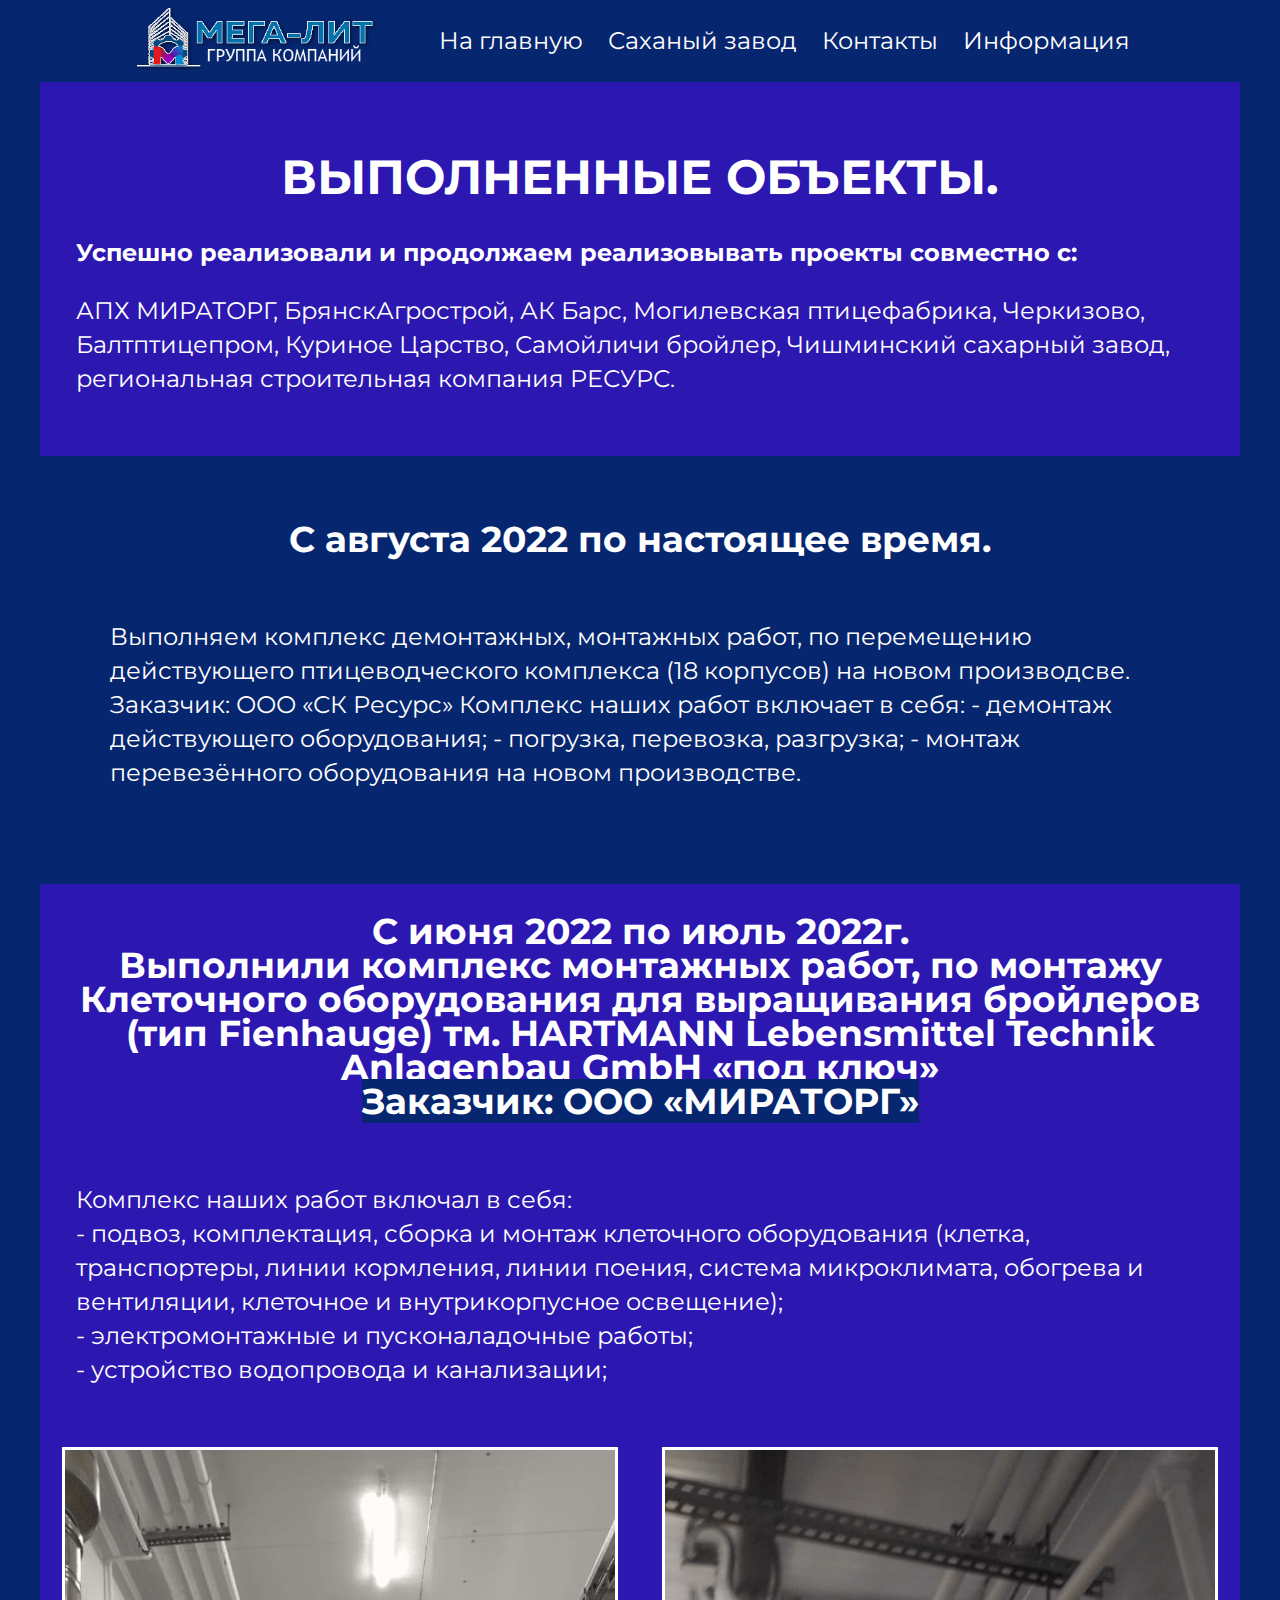
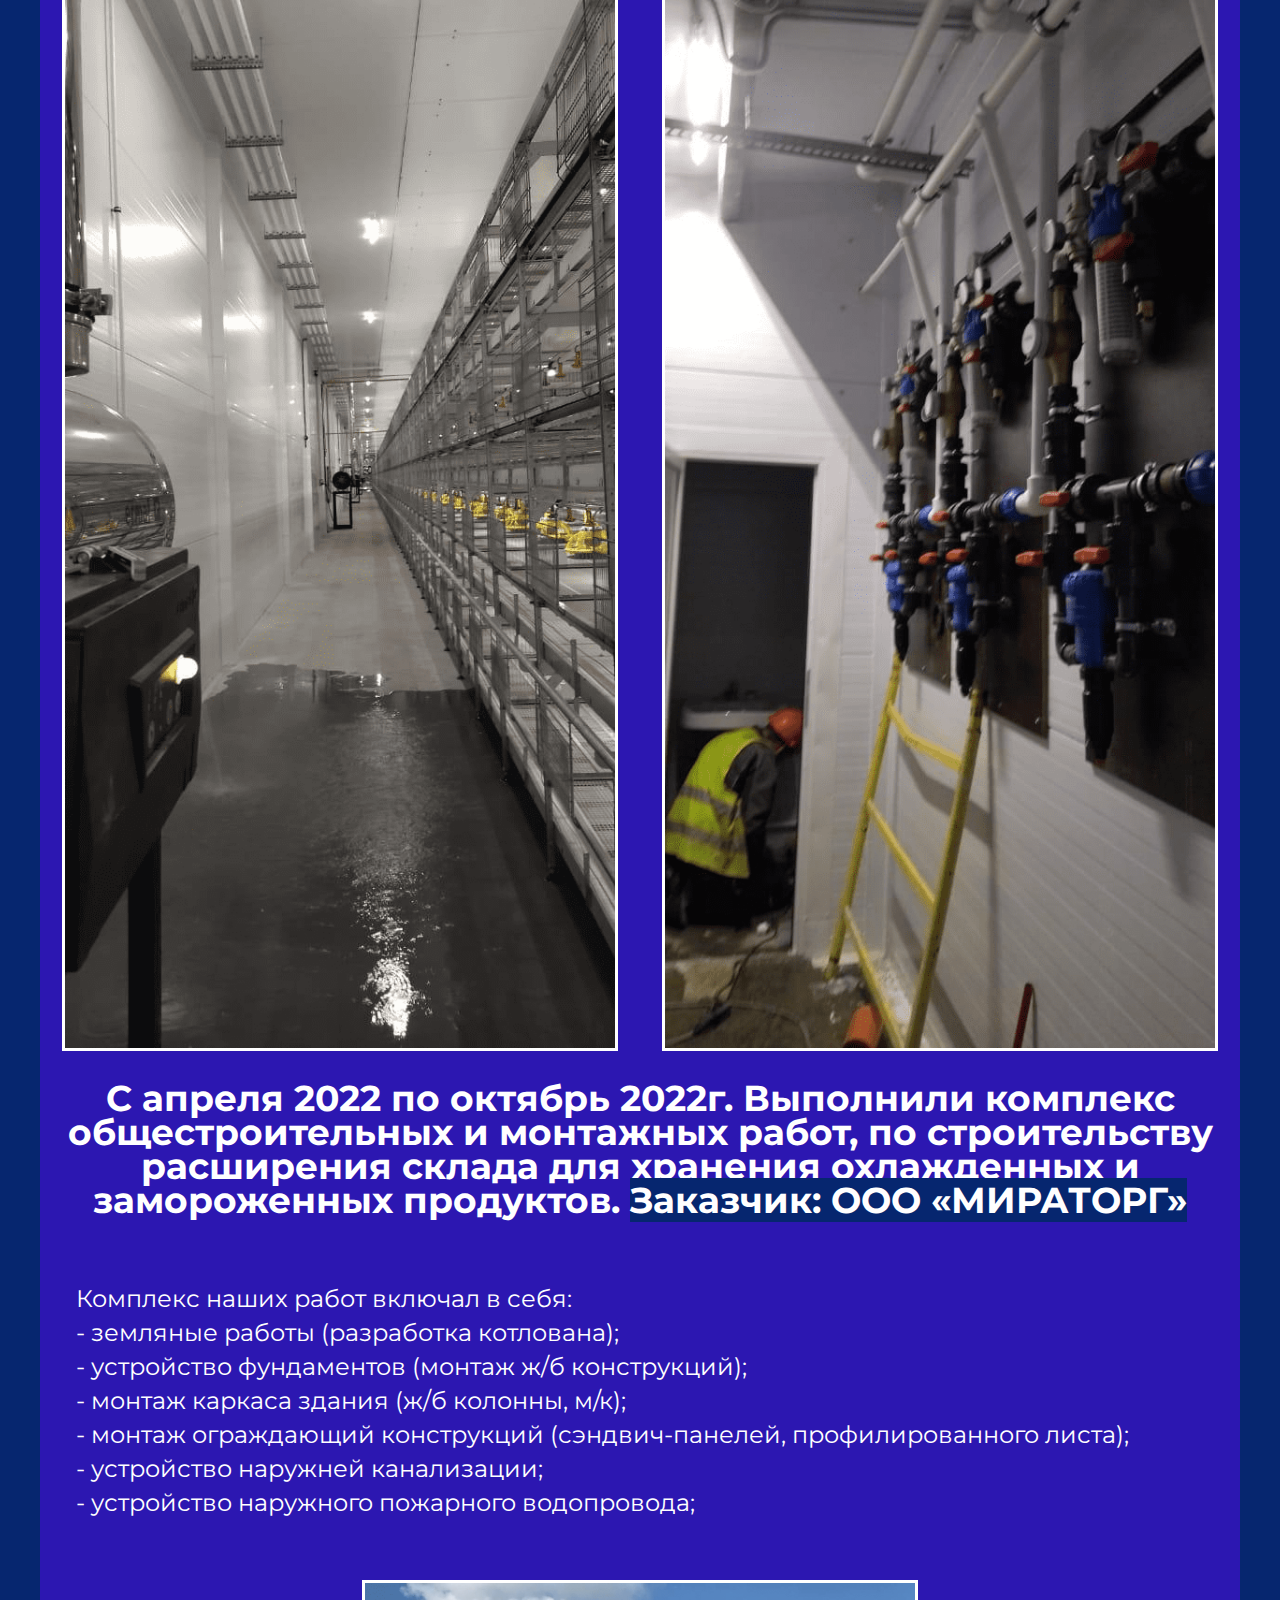
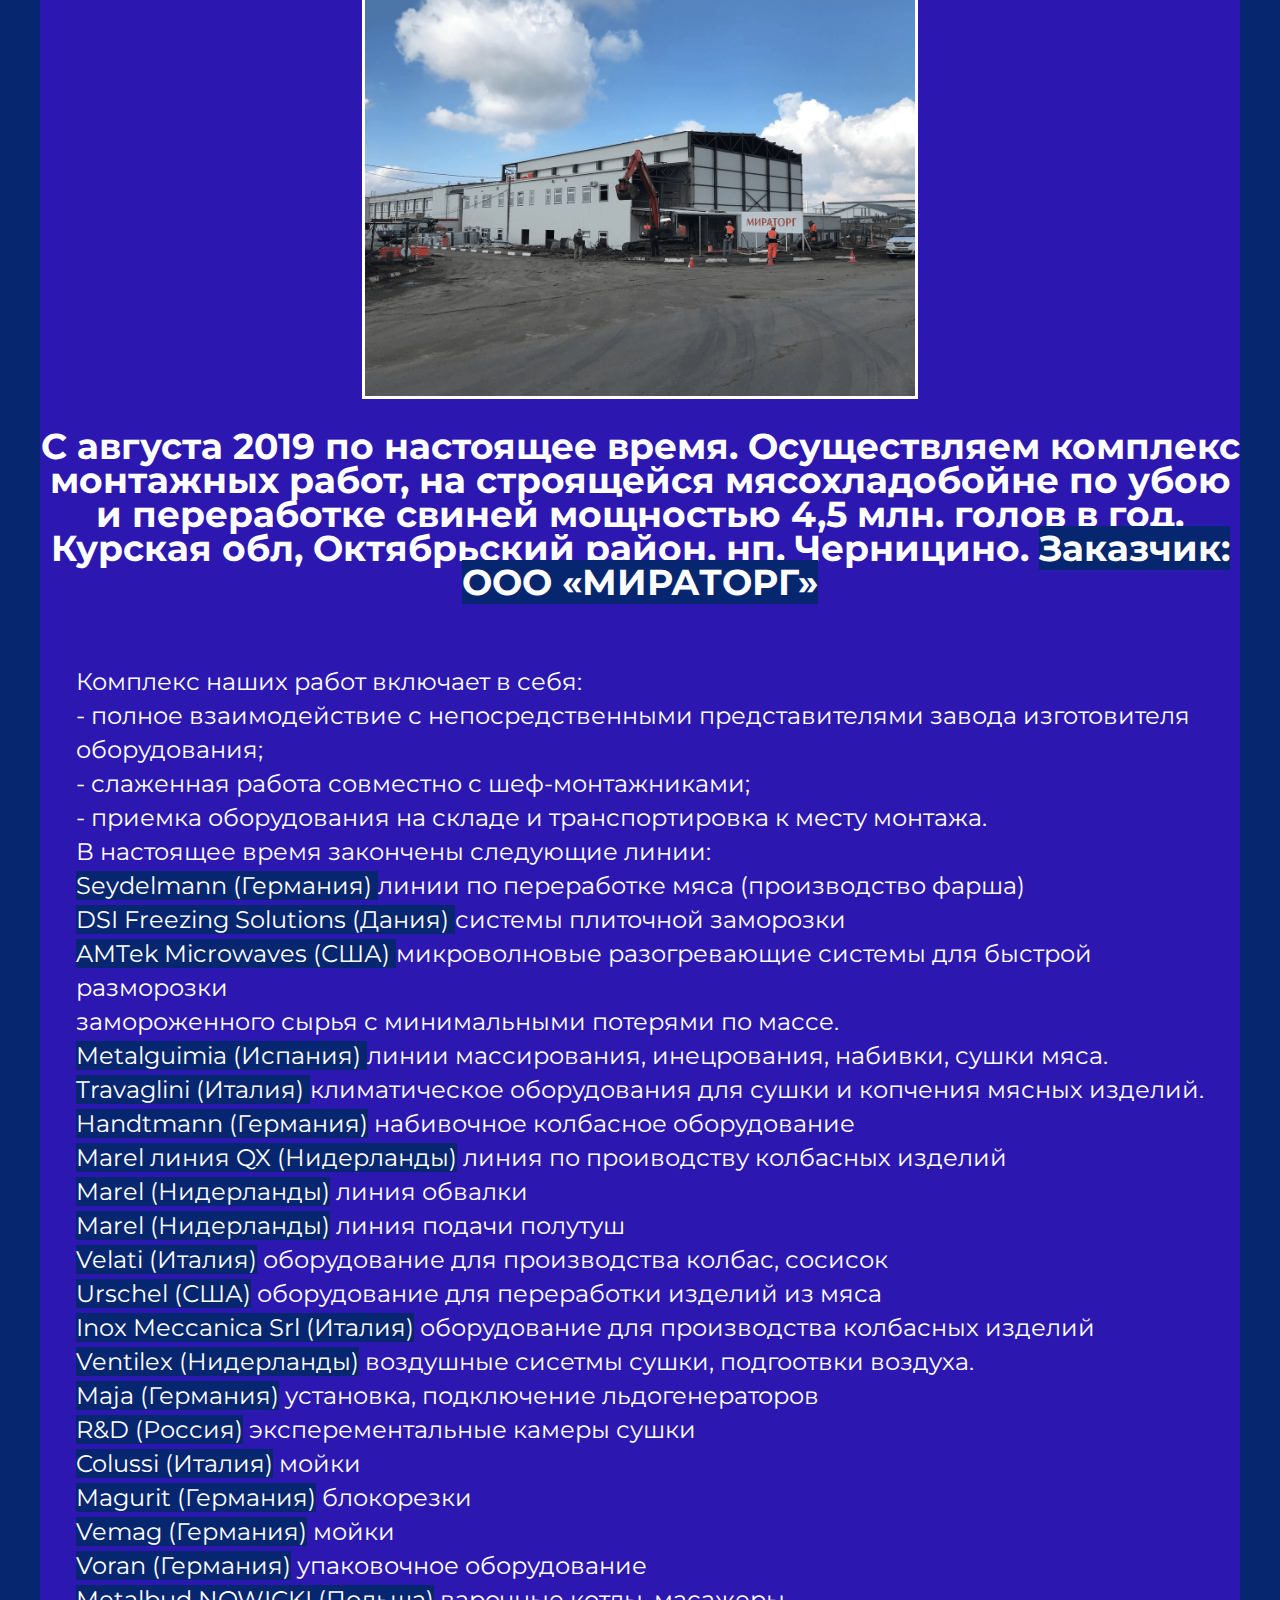
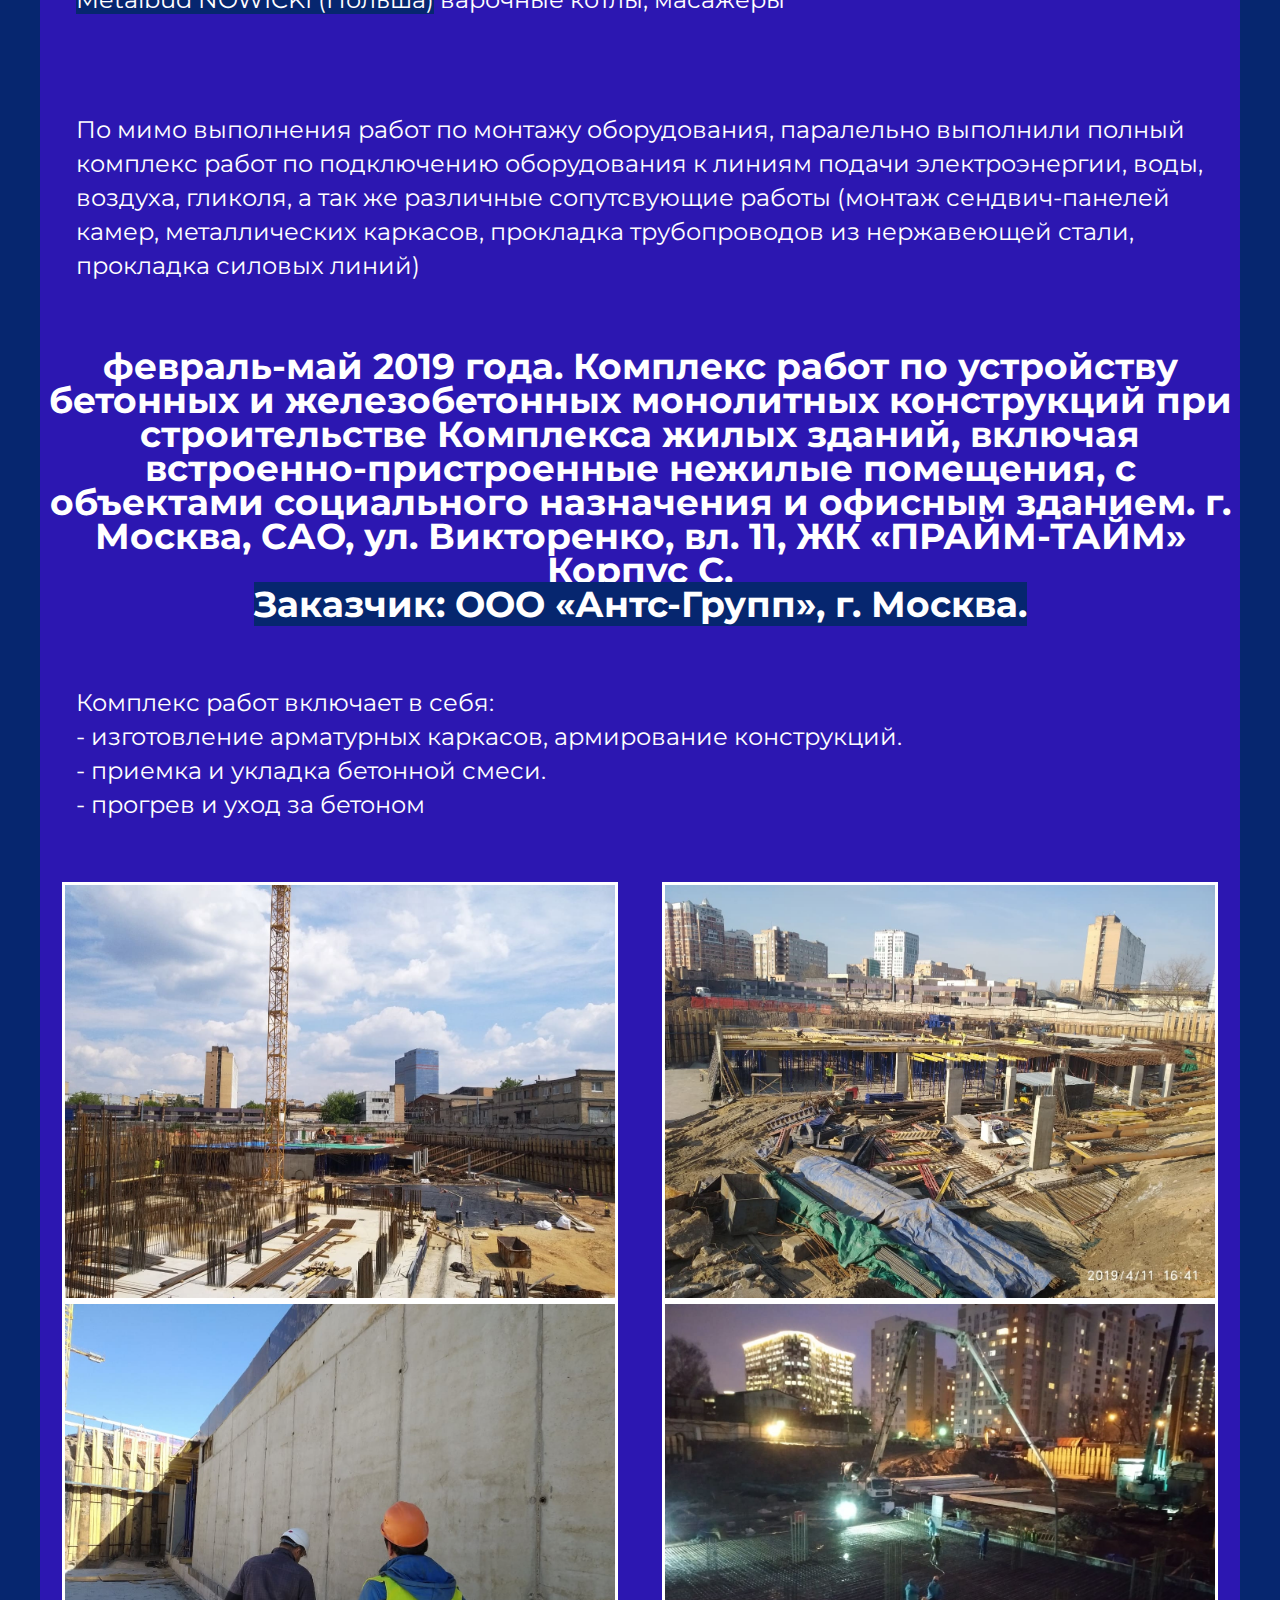
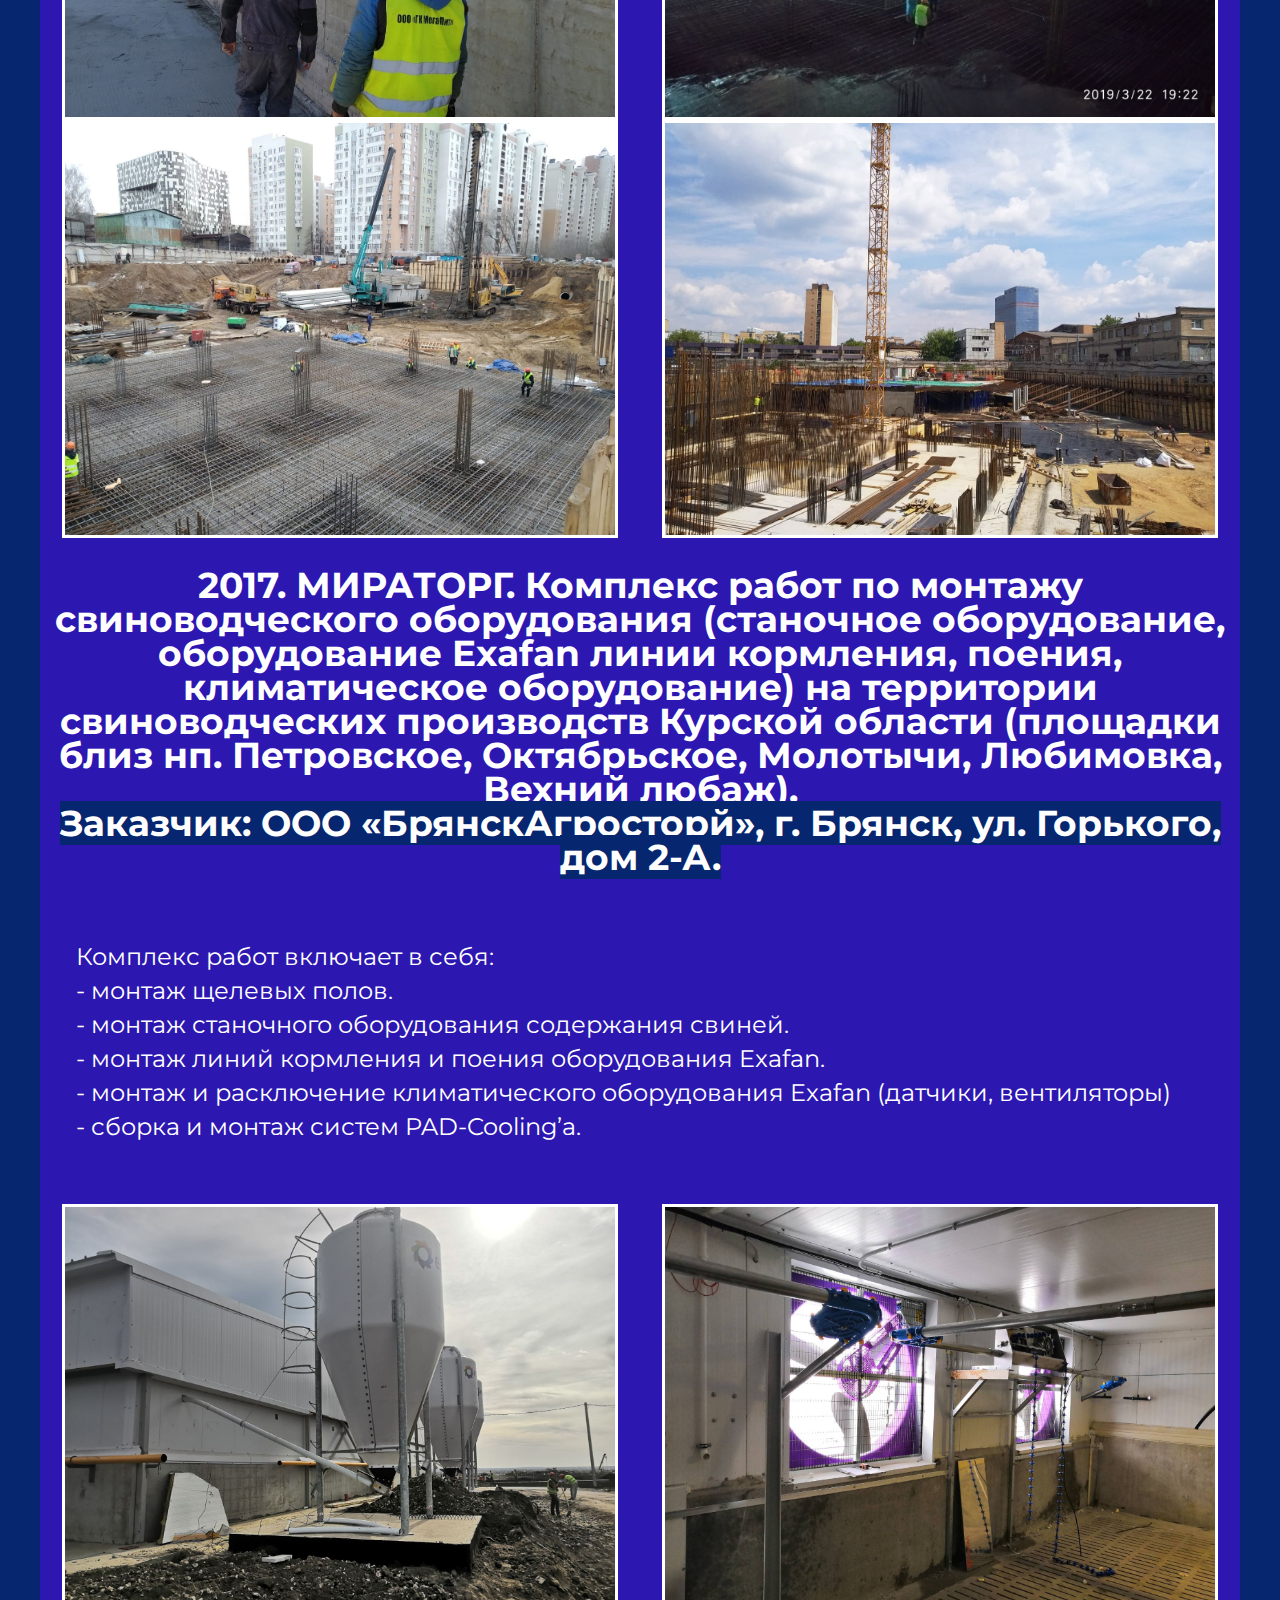
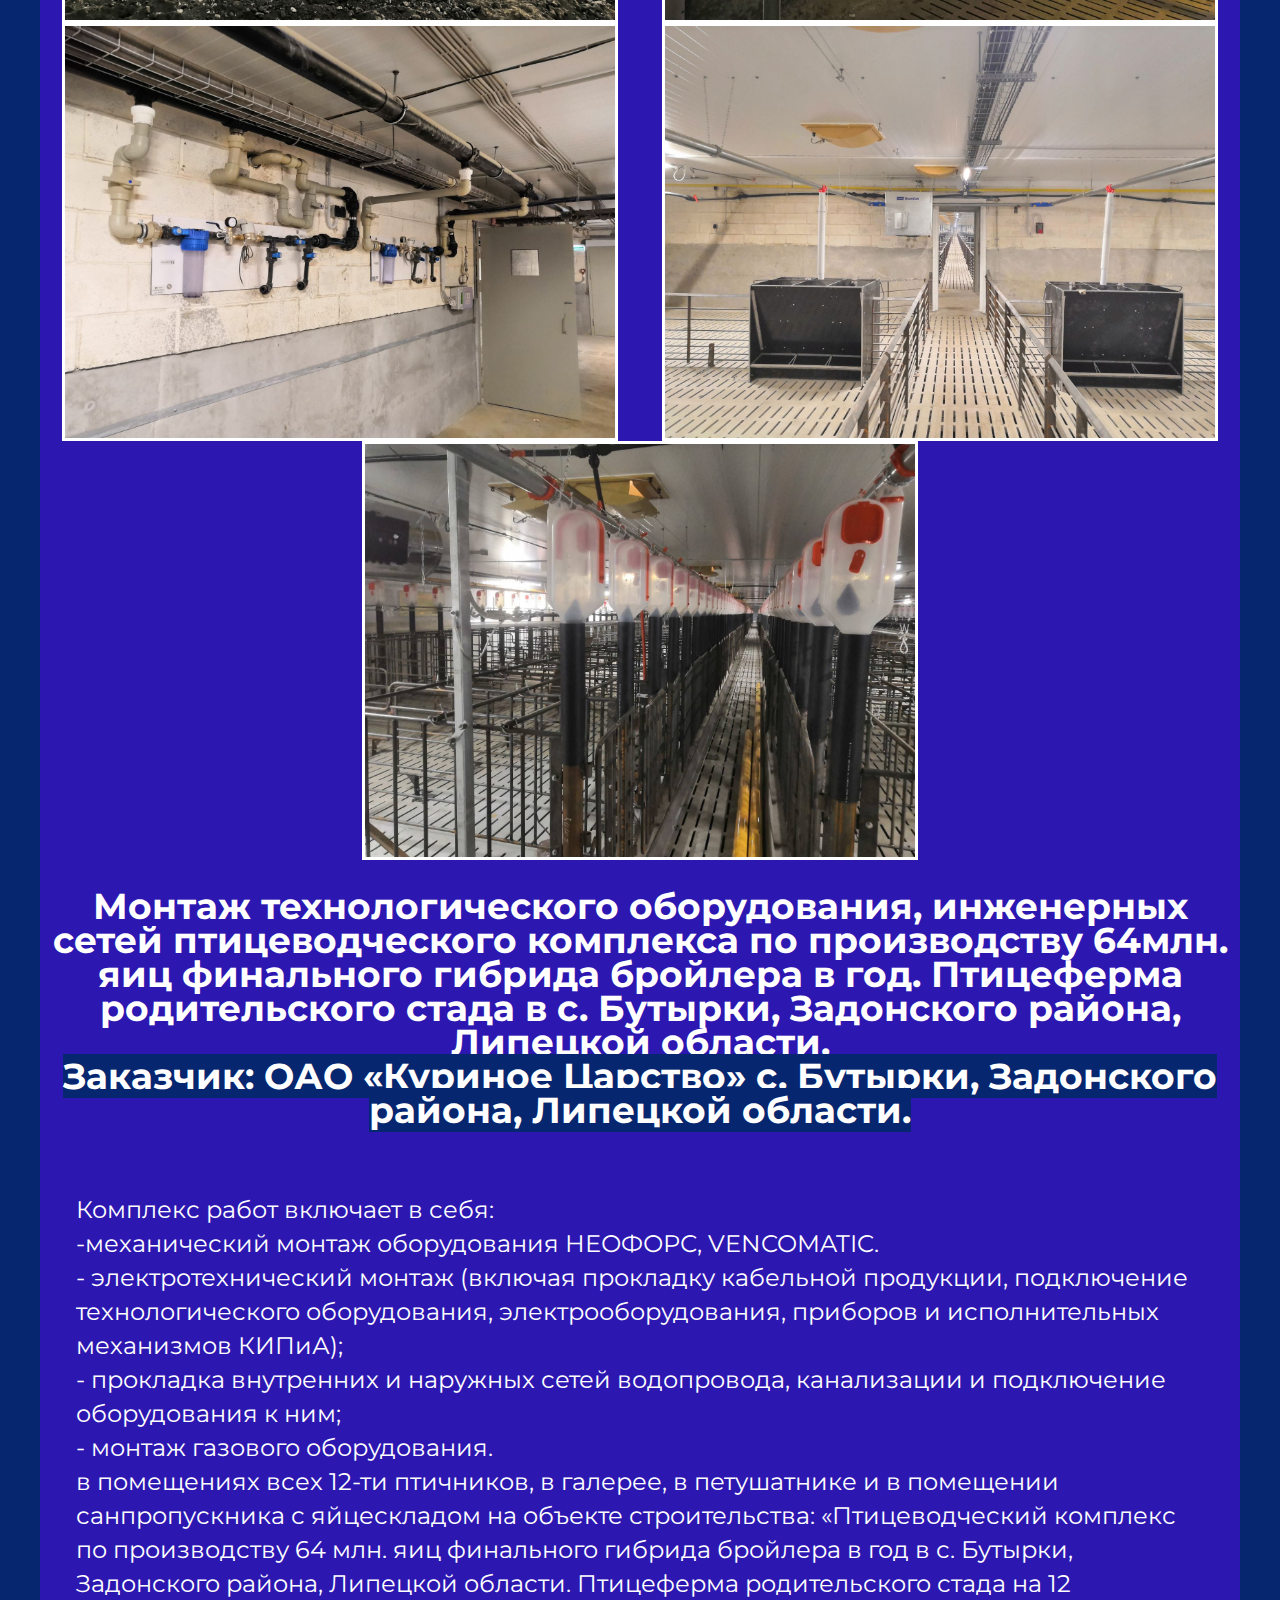
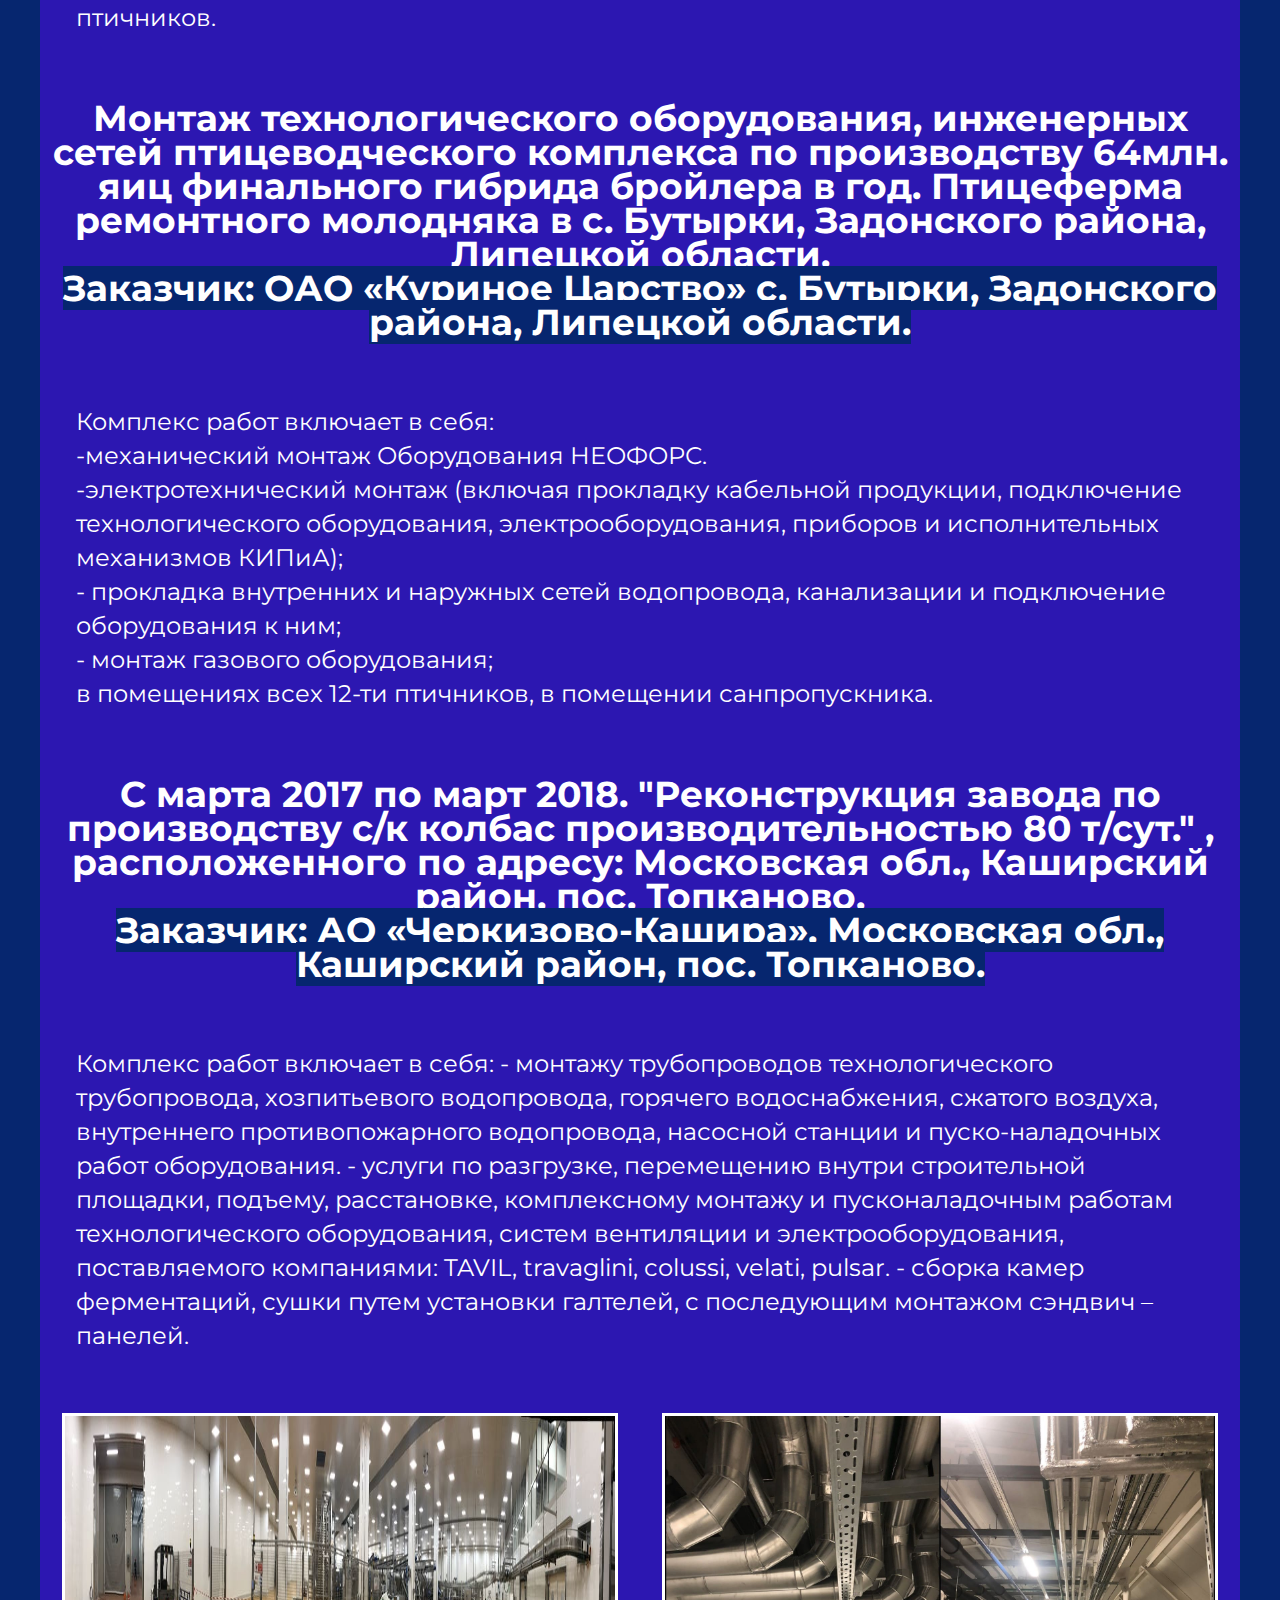
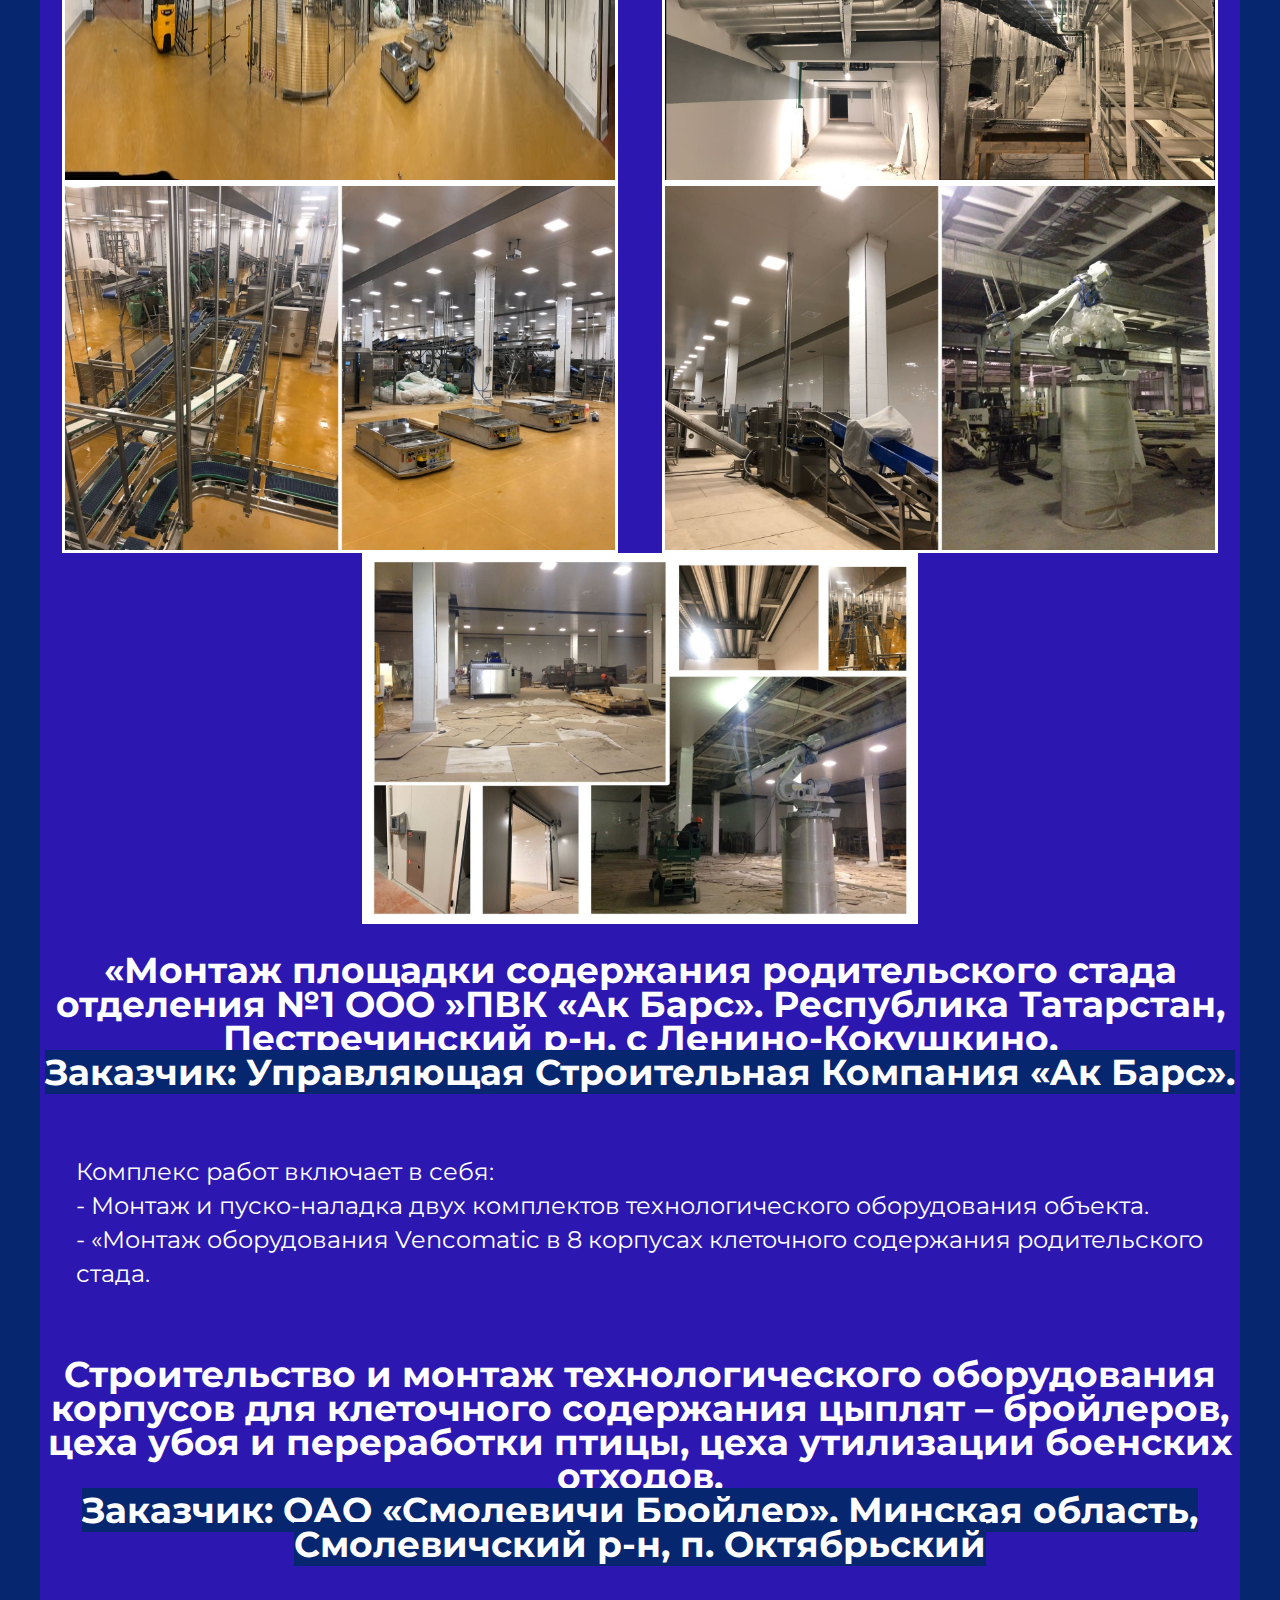
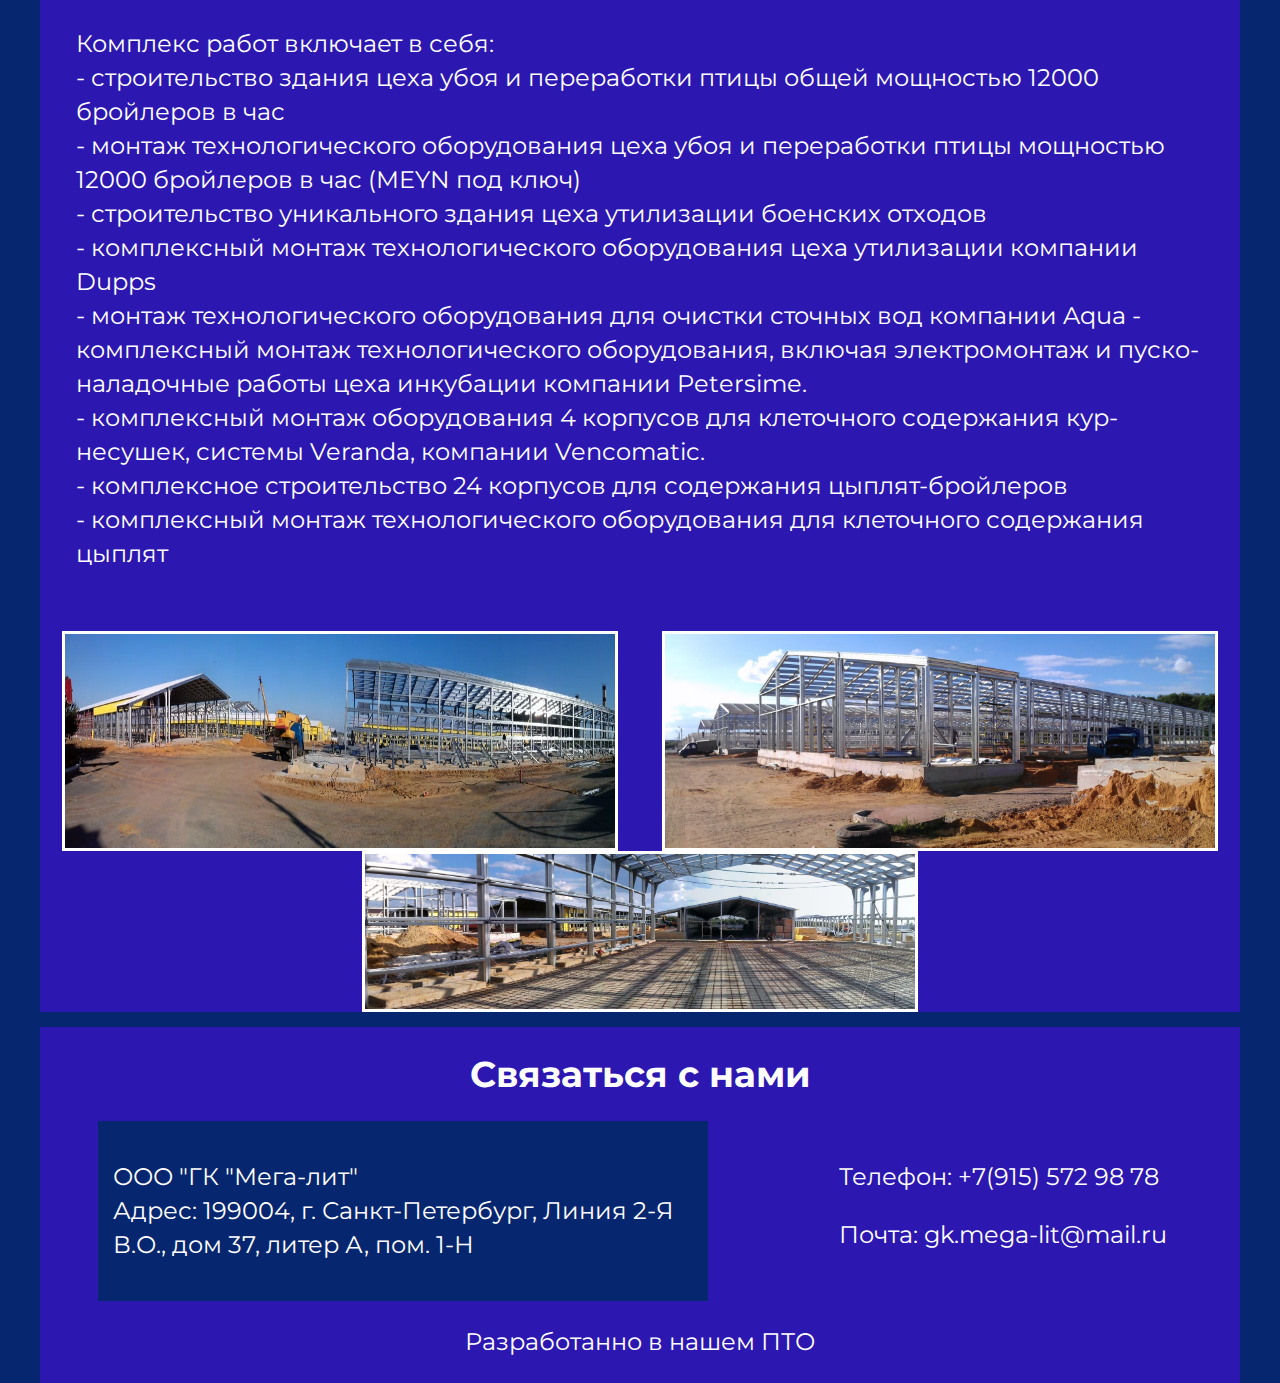
==== commit ff6dc0fe: "Update objects.html" ====
--- a/objects.html
+++ b/objects.html
@@ -10,8 +10,8 @@
     <link rel="preconnect" href="https://fonts.gstatic.com" crossorigin>
     <link href="https://fonts.googleapis.com/css2?family=Montserrat&display=swap" rel="stylesheet">
 
-		<link rel="icon" href="/favicon.ico" type="image/x-icon">
-<link rel="shortcut icon" href="/favicon.ico" type="image/x-icon">
+		<link rel="icon" href="favicon.ico" type="image/x-icon">
+<link rel="shortcut icon" href="favicon.ico" type="image/x-icon">
 </head>	
 
 <body class="page-body">
--- a/css/style.css
+++ b/css/style.css
@@ -73,9 +73,7 @@
 max-width: 1200px;
 align-items: center;
 }
-.nav-link {
-	color: white;
-}
+
 .site-navigation {
 width: 100%;
 justify-content: space-around;
@@ -209,7 +207,7 @@
 }
 
 .site-navigation {
-width: 100%;
+/*width: 100%;*/
 flex-direction: column;	
 align-items: center;
 padding: 0px;
@@ -289,7 +287,27 @@
 }
 /*--------------NAVIATION--------------------*/
 .nav-link {
-	color: white;
-	font-size: +150%;
-}
-  }+	border: 1px solid white;
+	font-size: 20	px;
+	padding: 2px;
+	background-color: #2C17B1;
+}
+.a_wrapper {
+	display: flex;
+	flex-direction: column;
+	margin: 5px;
+	width: 320px;
+}
+  }
+
+ /*@media (max-width: 820px) {
+.main-navigation {
+flex-direction: column;
+align-items: center;
+}
+.nav-link {
+	border: 1px solid white;
+	font-size: 10	px;
+	margin-top: 10px;
+}
+}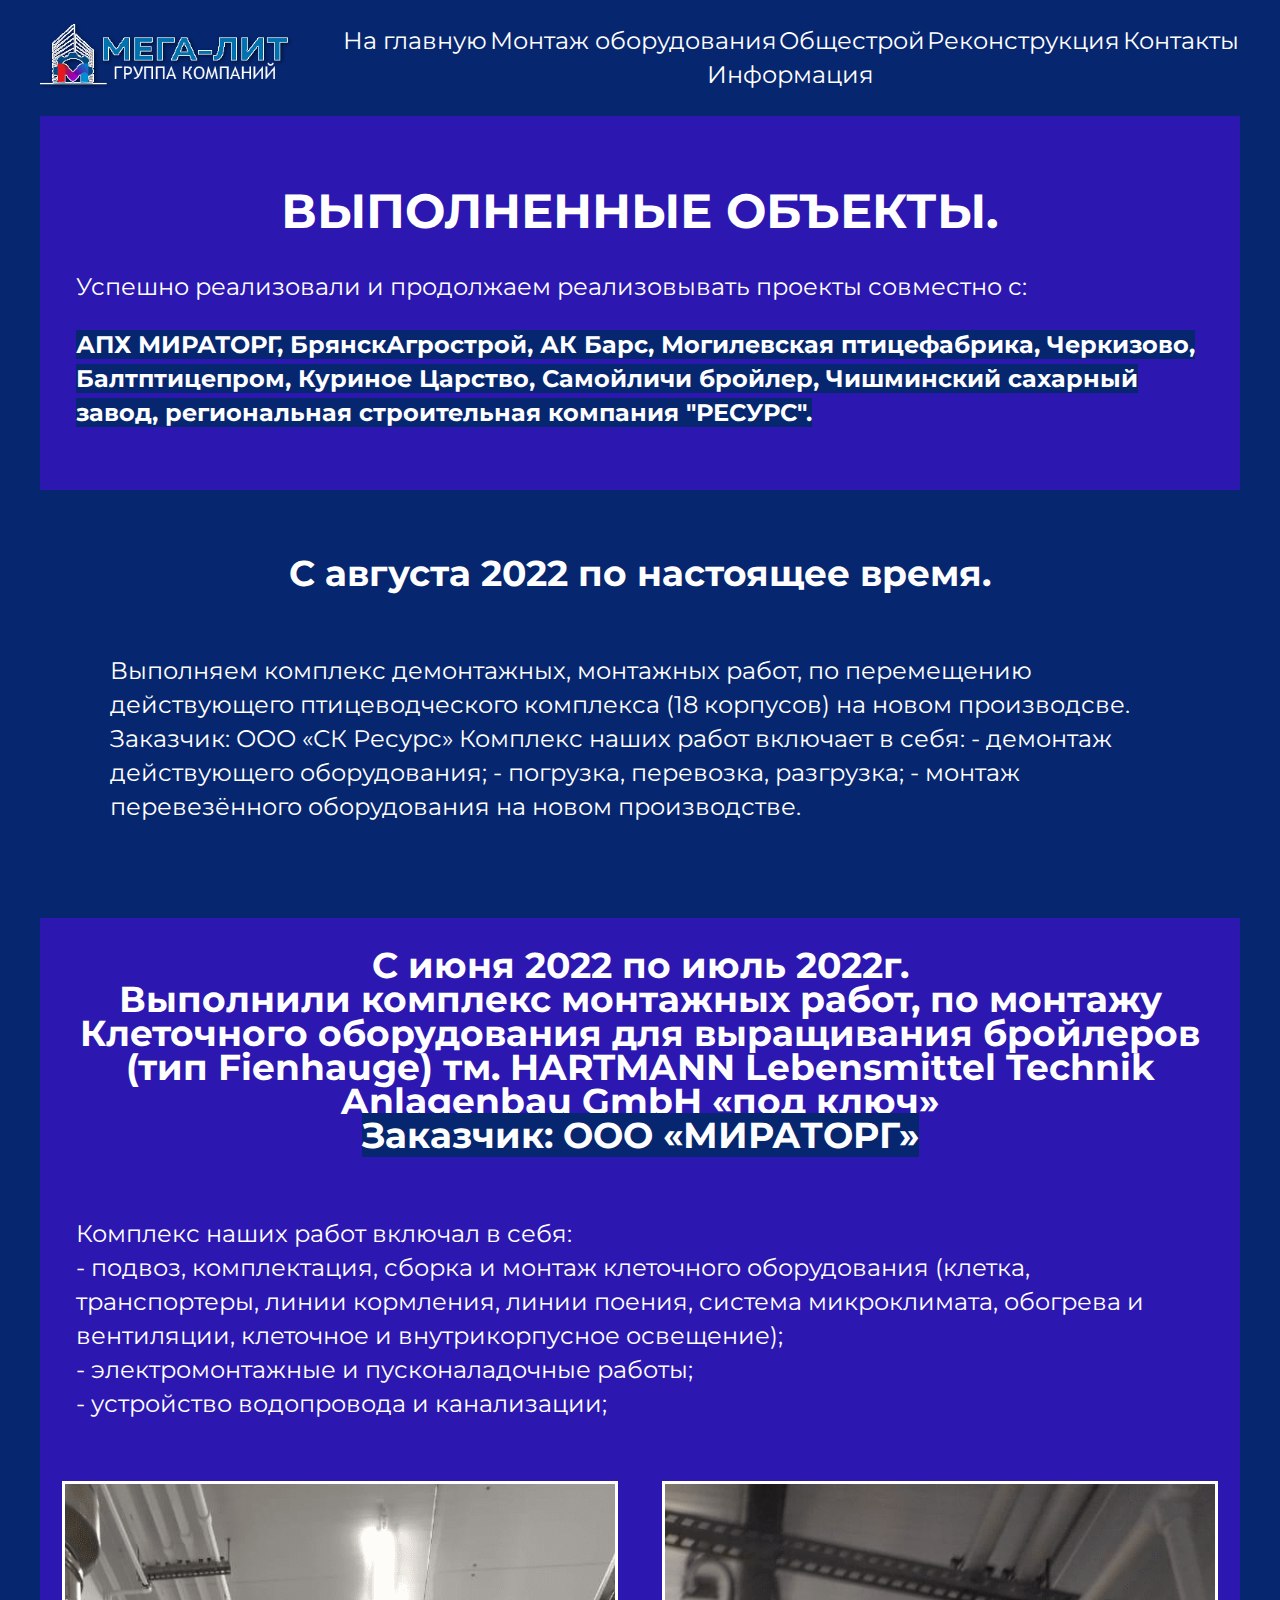
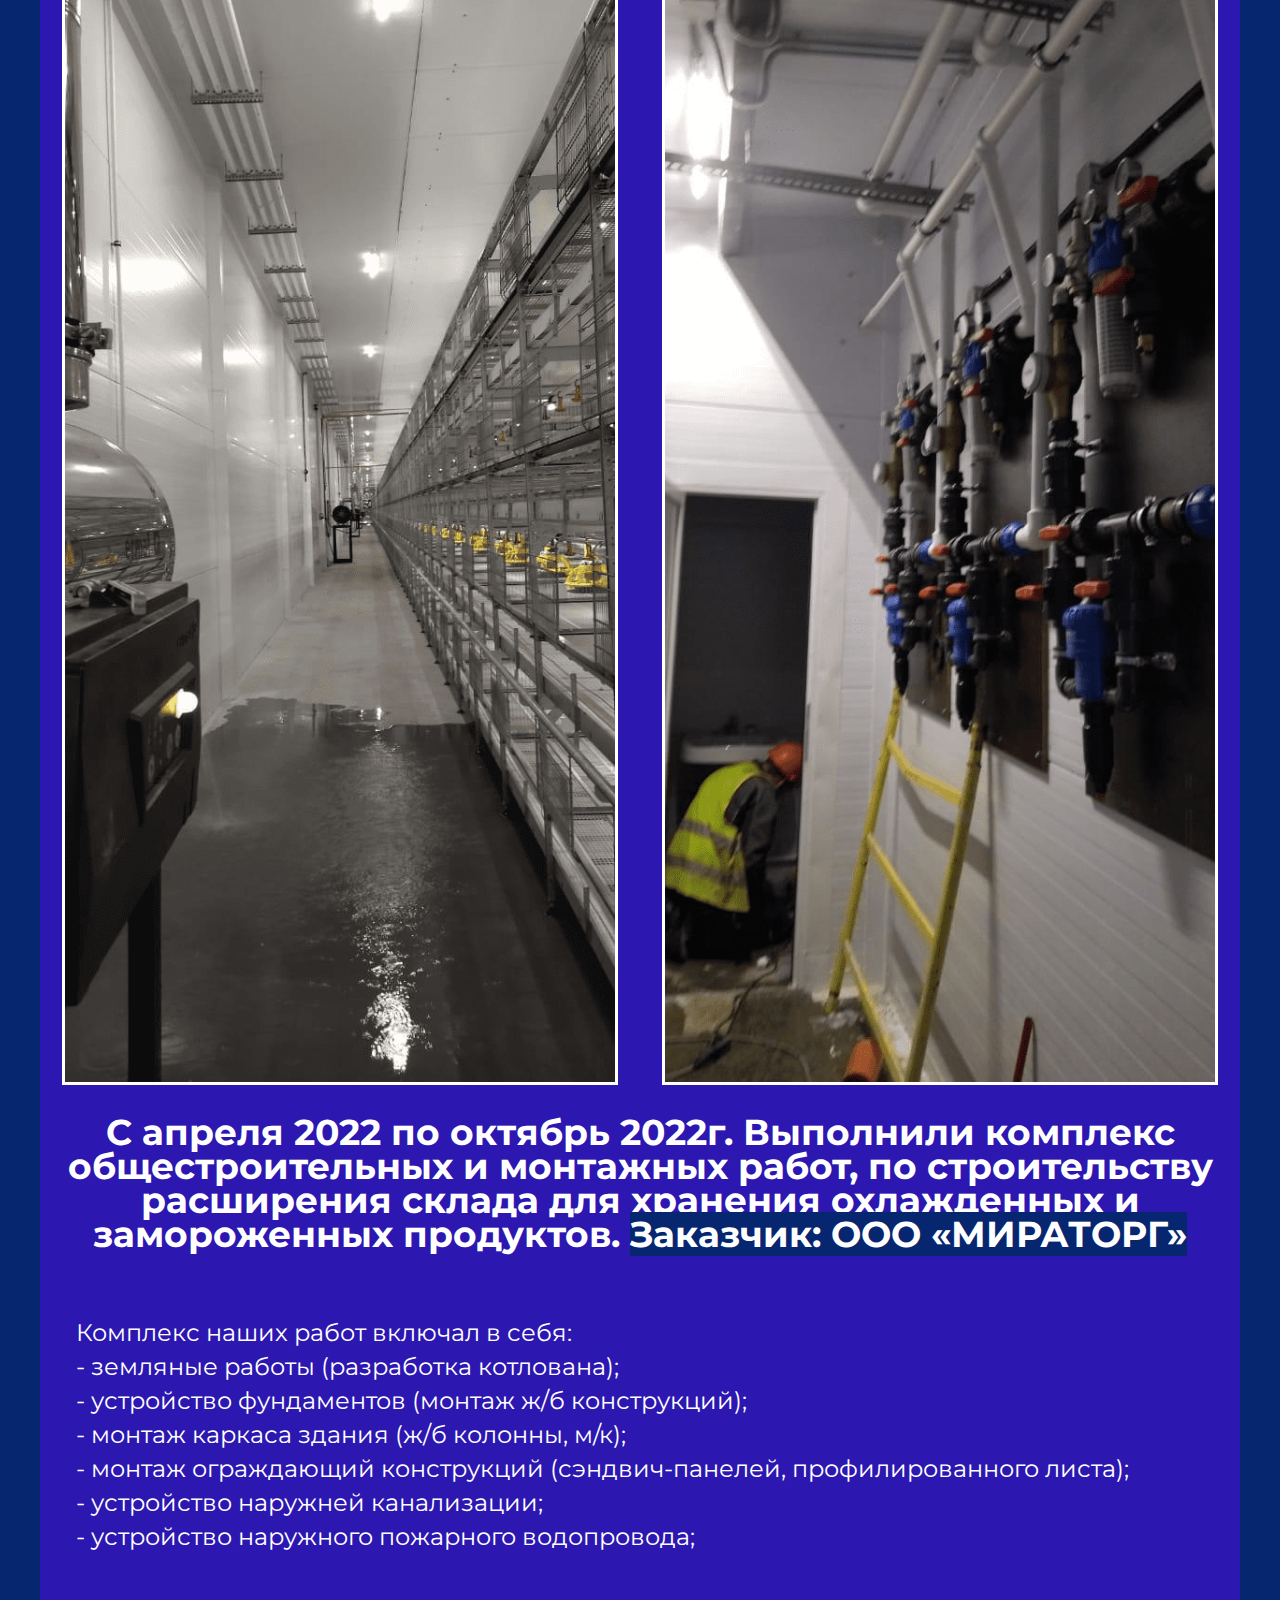
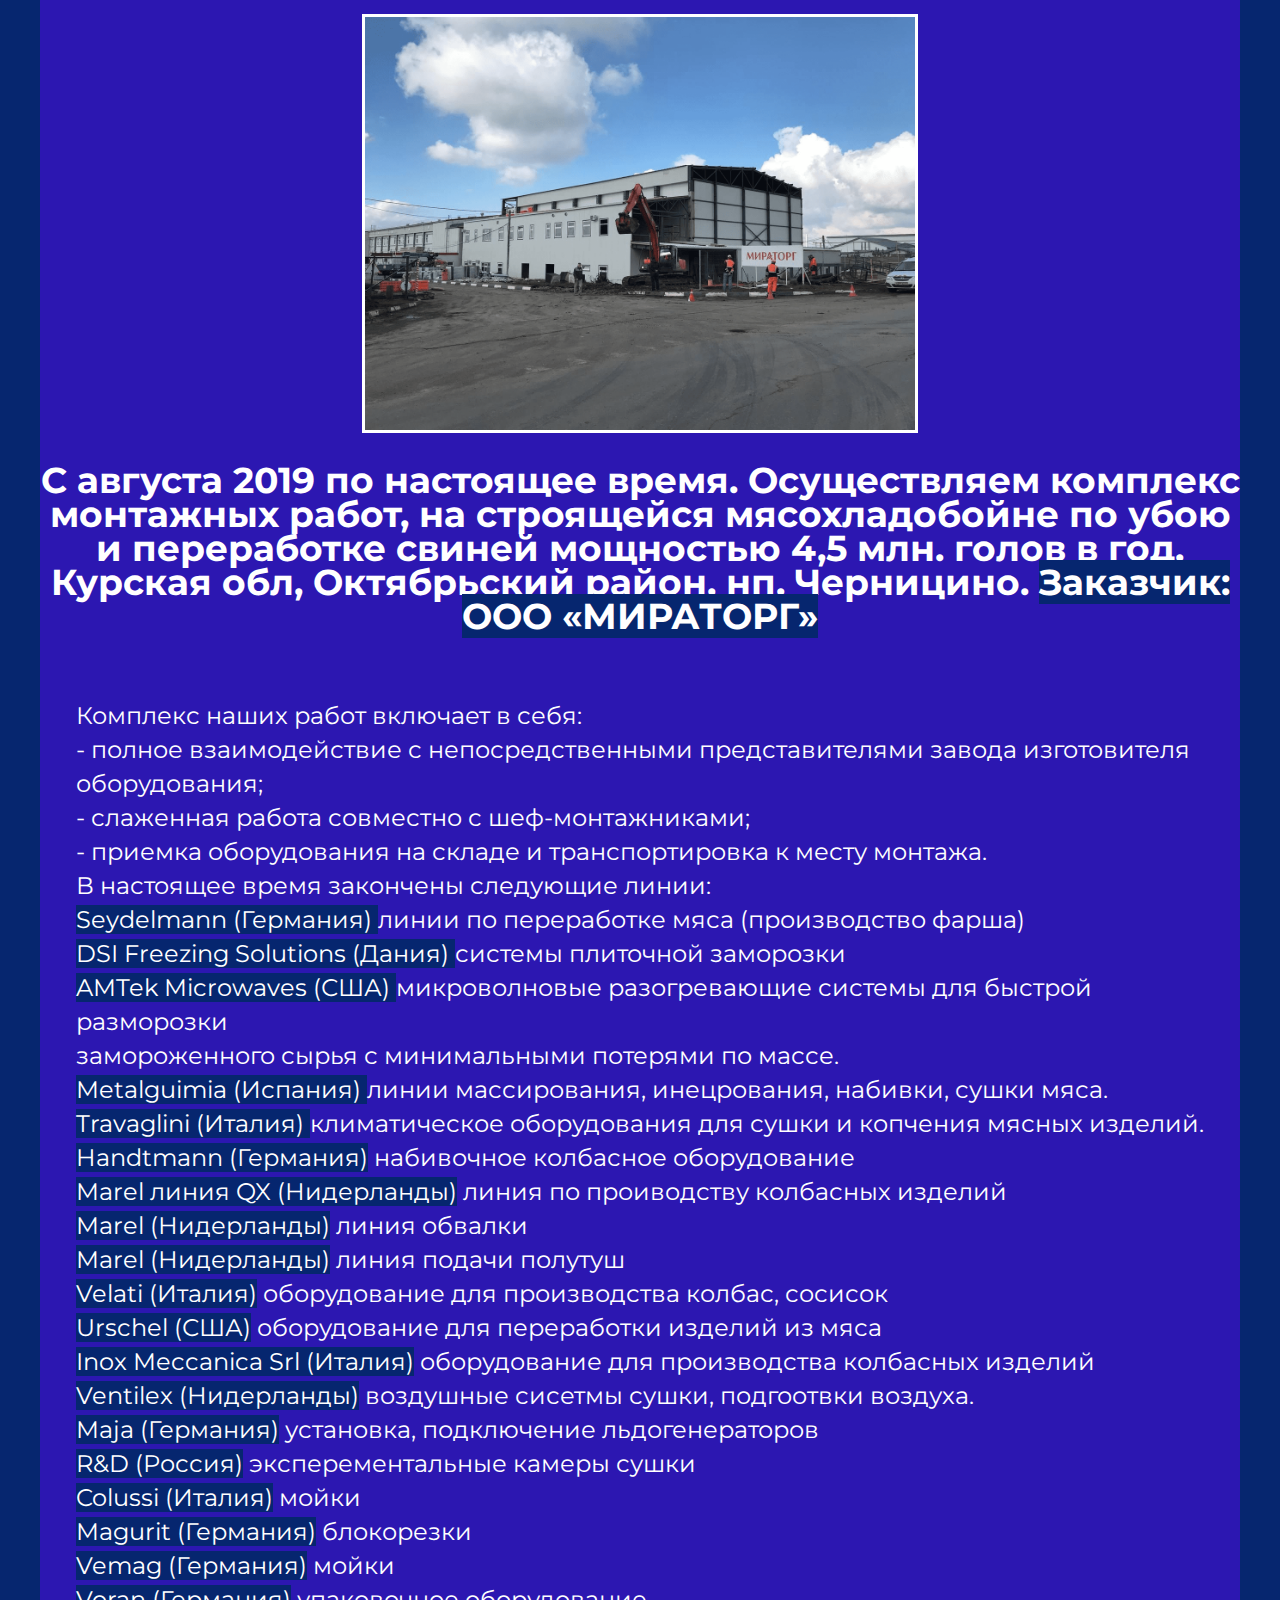
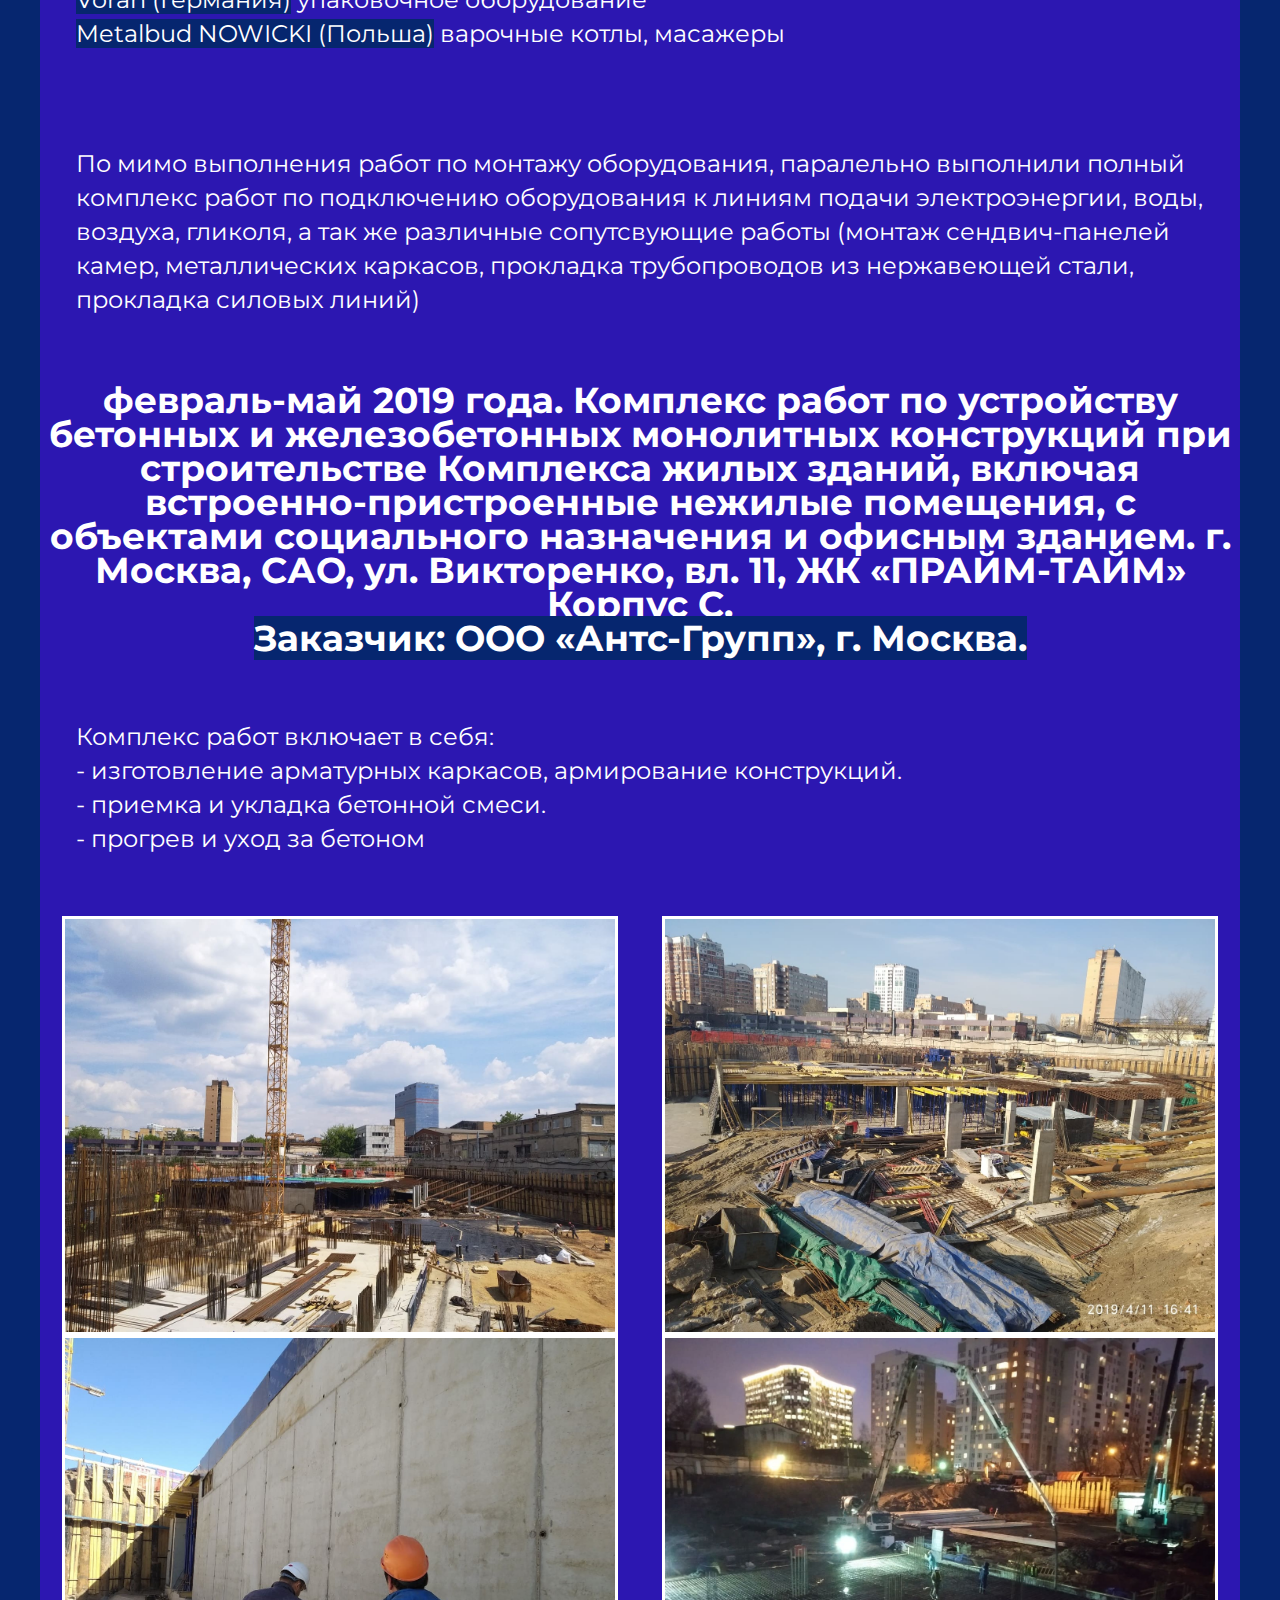
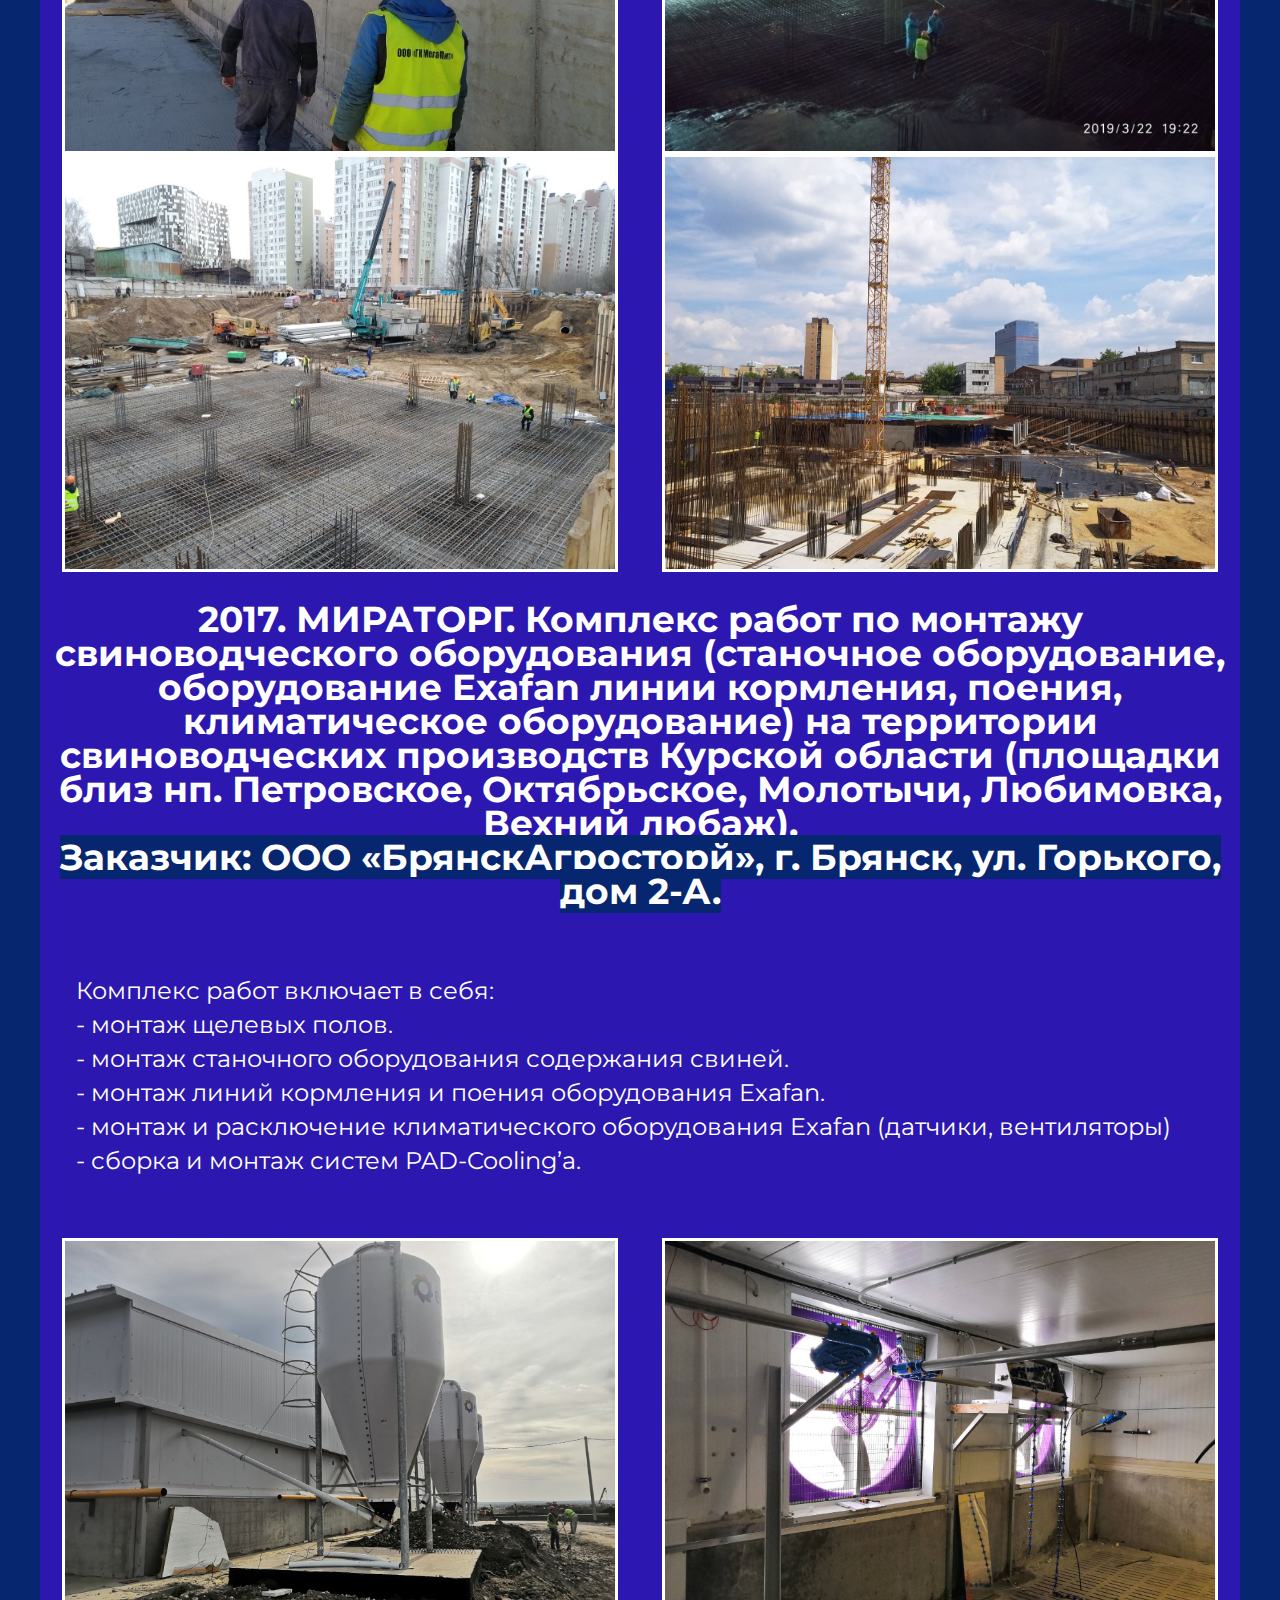
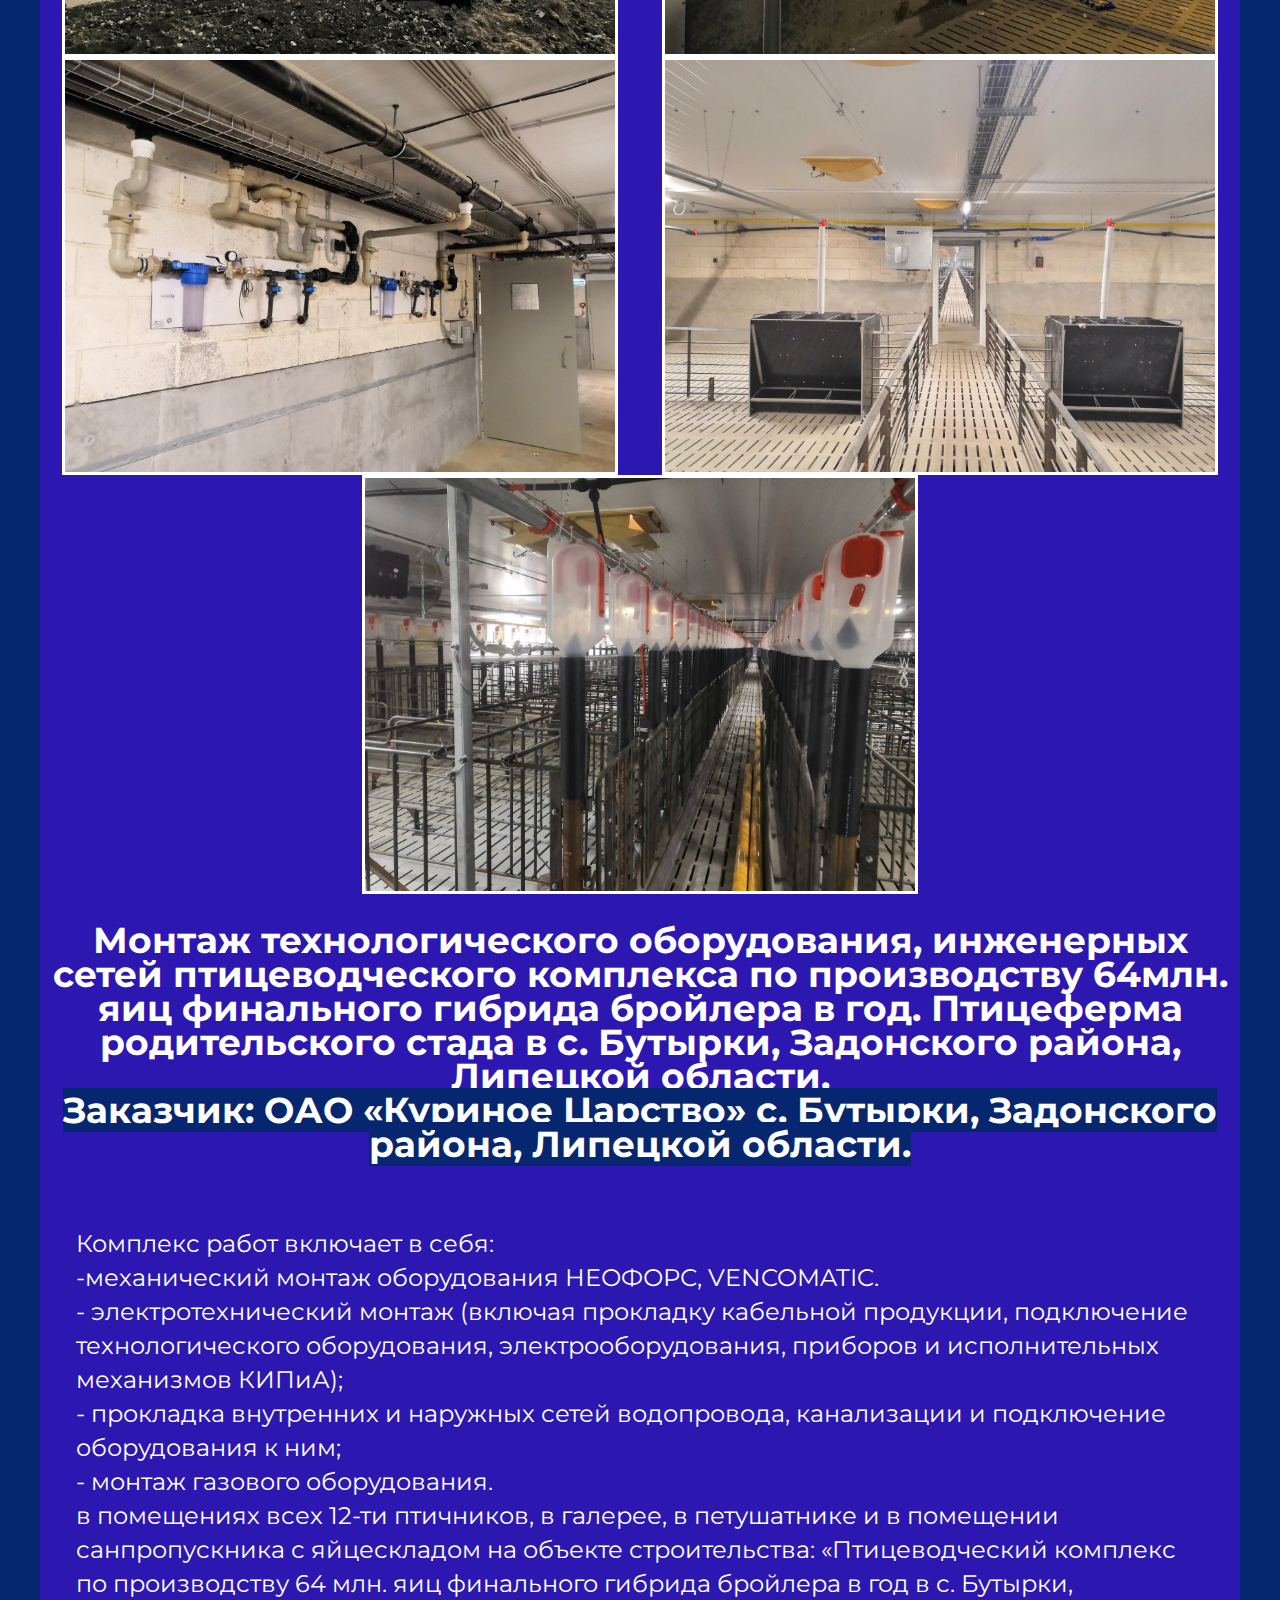
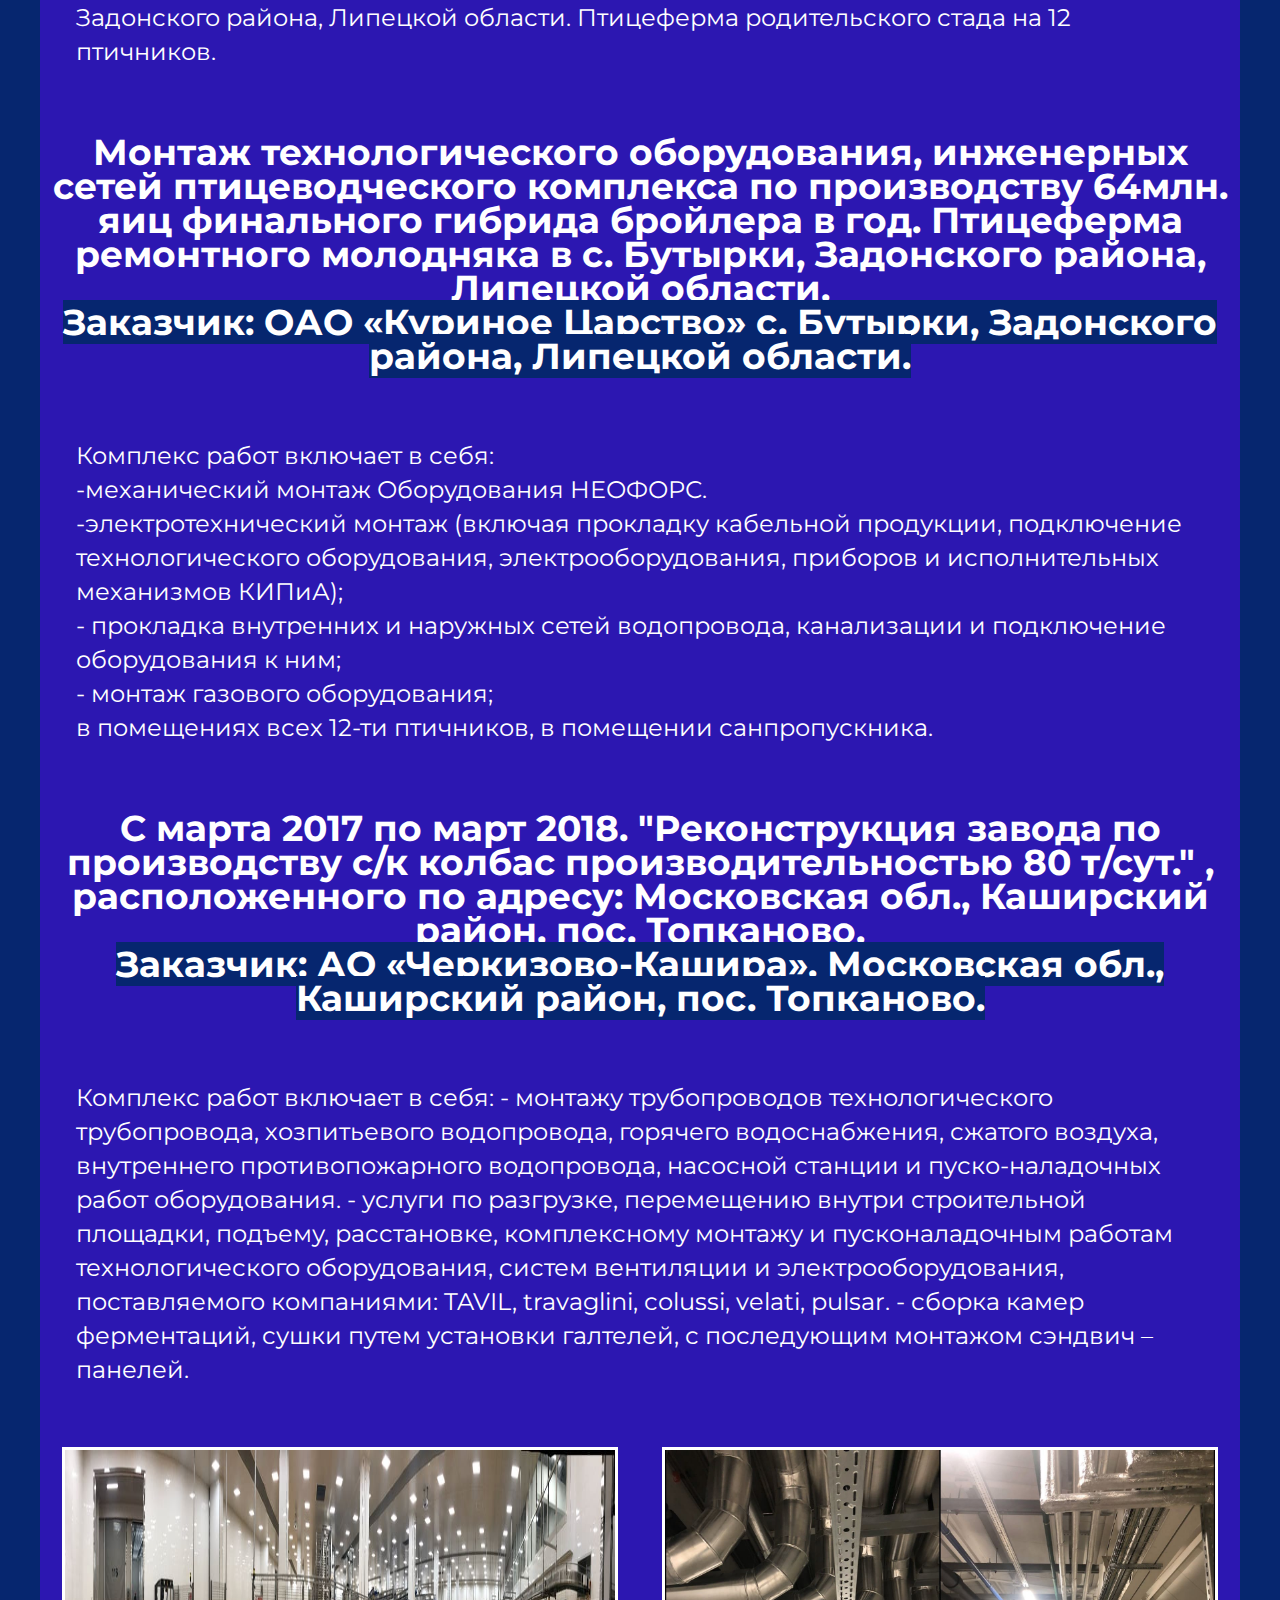
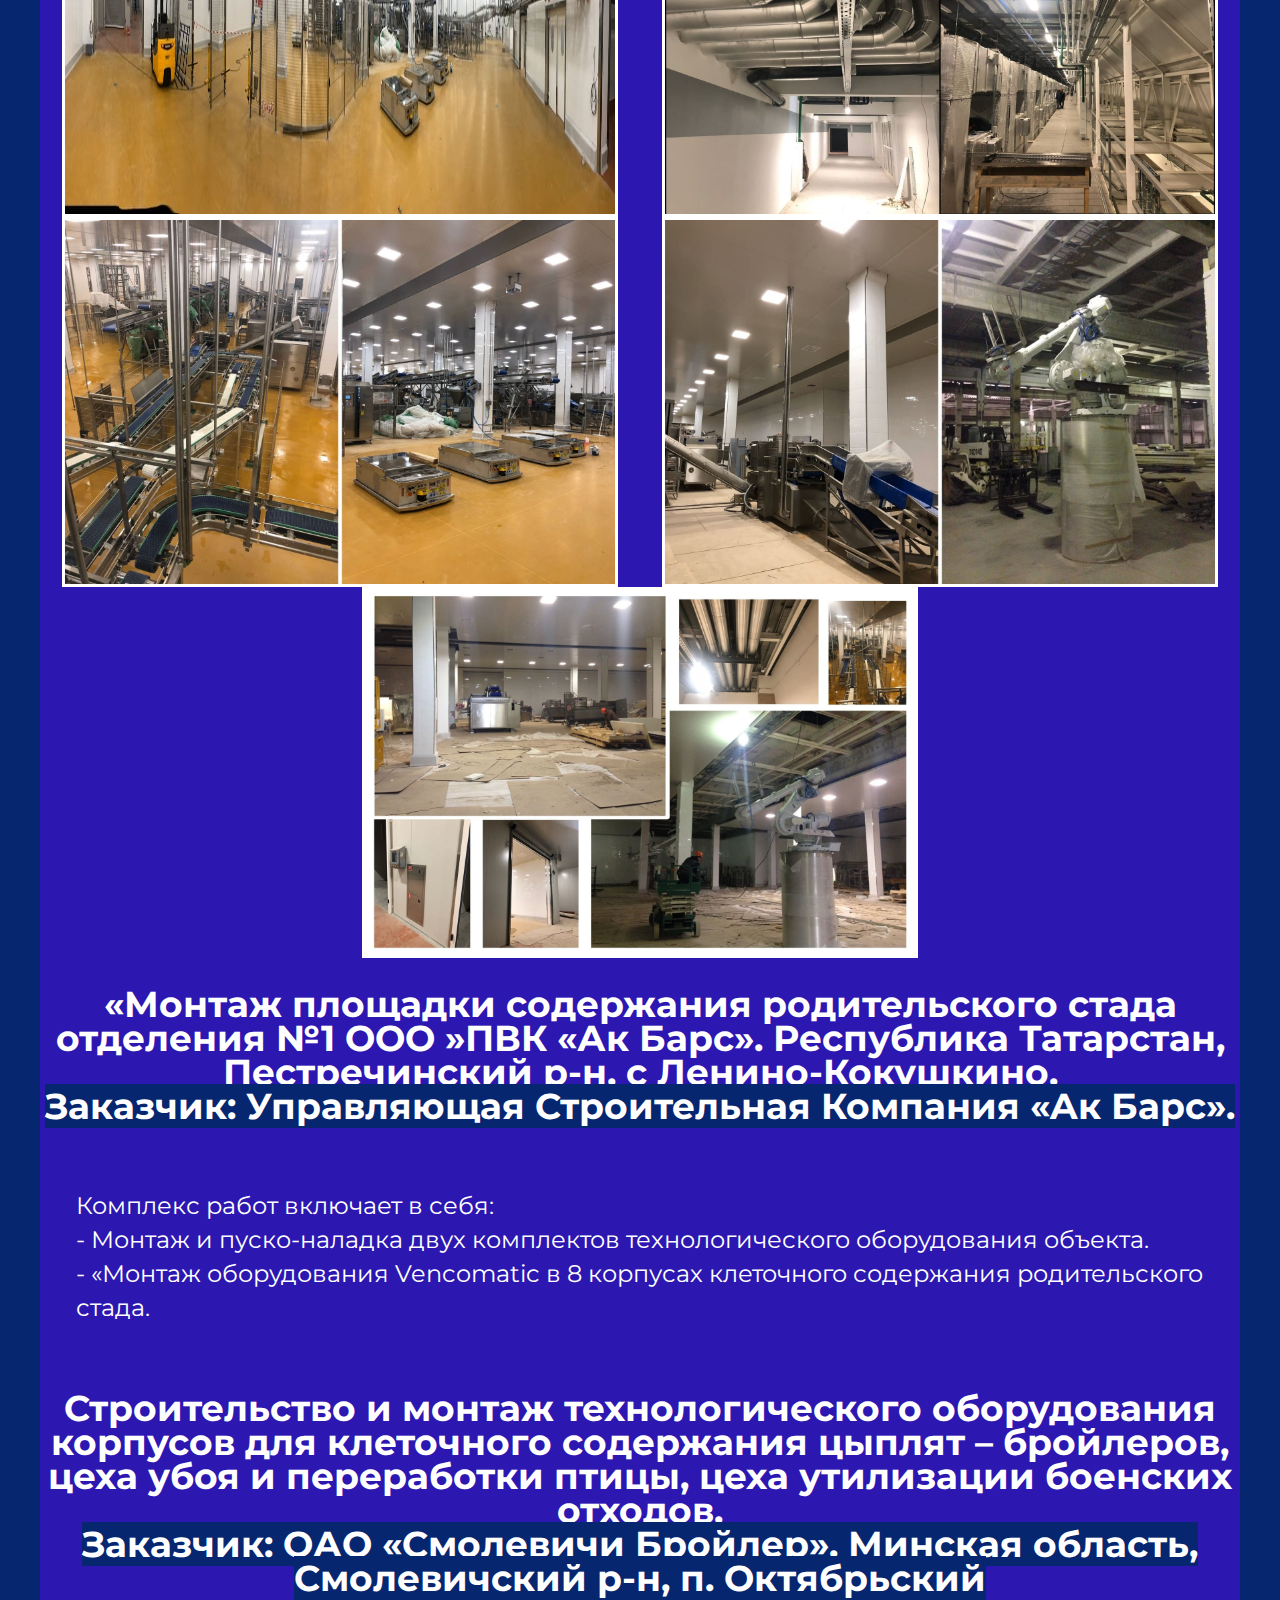
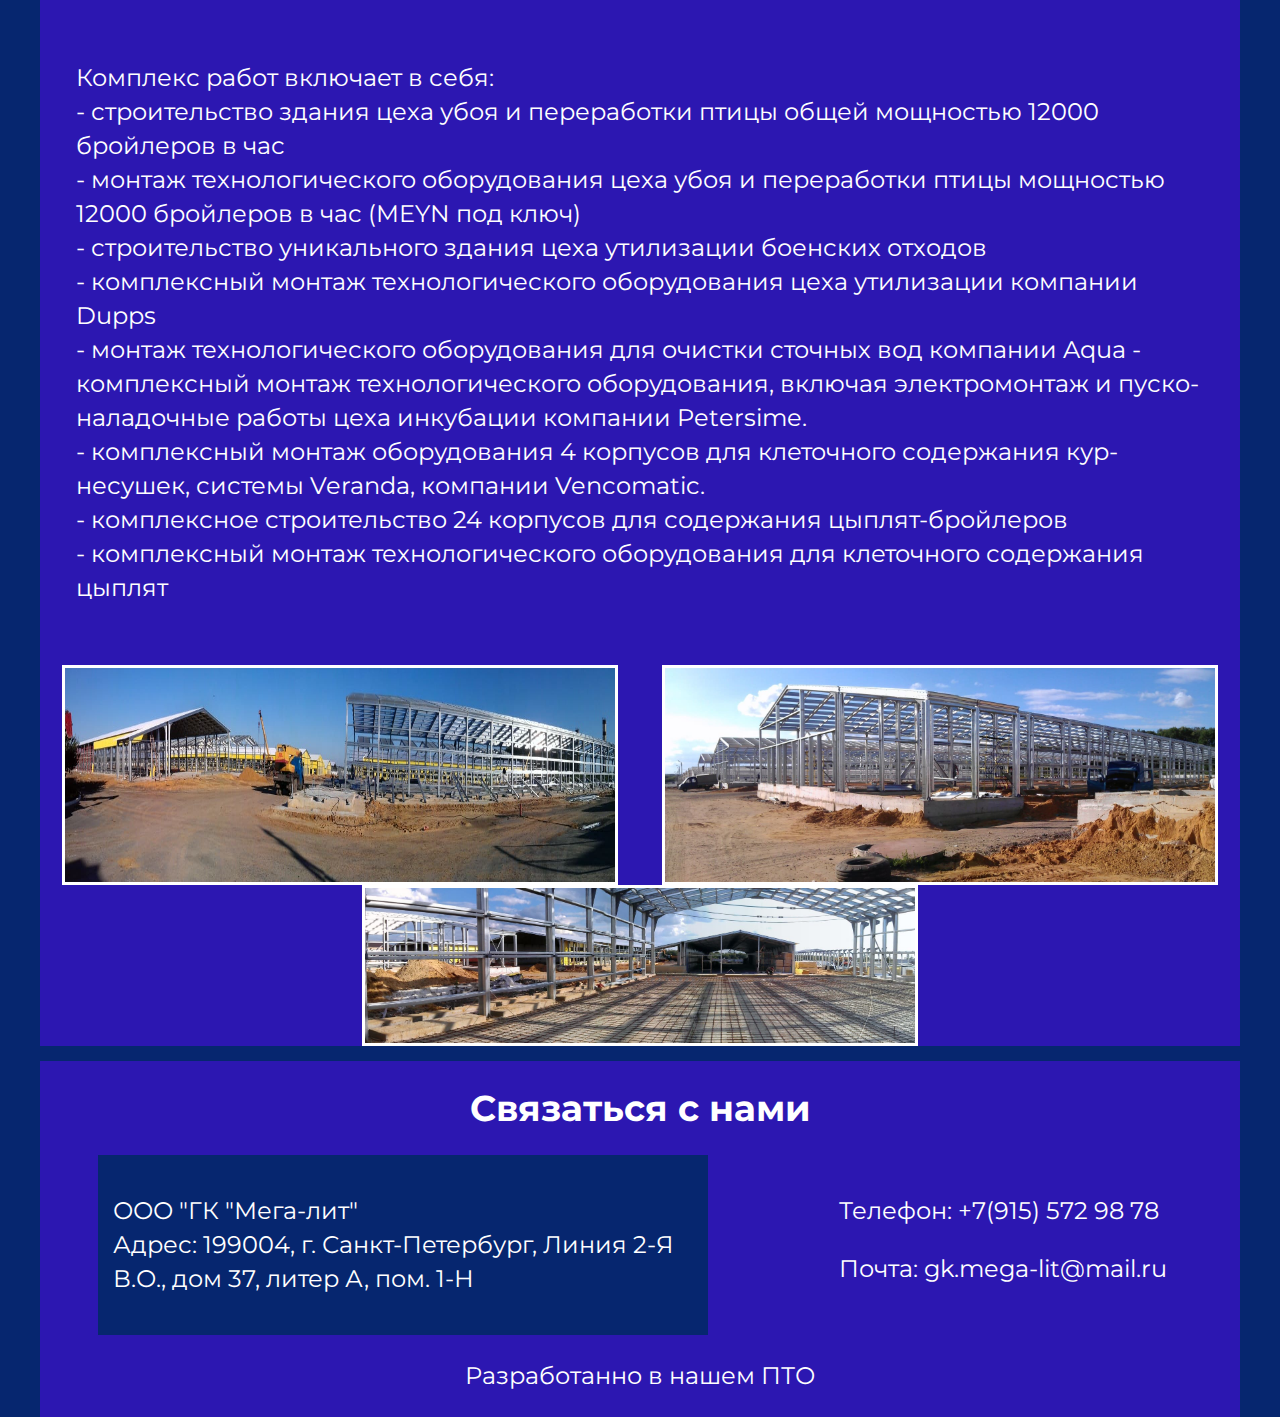
==== commit 785a3657: "edit html add JS" ====
--- a/objects.html
+++ b/objects.html
@@ -23,7 +23,9 @@
 			</a>
 			<ul class="site-navigation">
 				<li class="a_wrapper"><a class="nav-link" href="index.html">На главную</a></li>
-				<li class="a_wrapper"><a class="nav-link" href="objects saar.html">Саханый завод</a></li>
+				<li class="a_wrapper"><a class="nav-link" href="oborudovanie.html">Монтаж оборудования</a></li>
+				<li class="a_wrapper"><a class="nav-link" href="obshestroi.html">Общестрой</a></li>
+				<li class="a_wrapper"><a class="nav-link" href="sahar.html">Реконструкция</a></li>
 				<li class="a_wrapper"><a class="nav-link" href="blank.html">Контакты</a></li>
 				<li class="a_wrapper"><a class="nav-link" href="blank.html">Информация</a></li>
 			</ul>
@@ -34,8 +36,8 @@
 		<div class="welcome_wrapper">
 		<h1 class="h1_mobile_wrapper">Выполненные объекты.</h1>
 		
-		<p><b>
-Успешно реализовали и продолжаем реализовывать проекты совместно с:</b><br> <p>	АПХ МИРАТОРГ, БрянскАгрострой, АК Барс, Могилевская птицефабрика, Черкизово, Балтптицепром, Куриное Царство, Самойличи бройлер, Чишминский сахарный завод, региональная строительная компания РЕСУРС.</p>
+		<p>
+Успешно реализовали и продолжаем реализовывать проекты совместно с:<br><p><mark><b>АПХ МИРАТОРГ, БрянскАгрострой, АК Барс, Могилевская птицефабрика, Черкизово, Балтптицепром, Куриное Царство, Самойличи бройлер, Чишминский сахарный завод, региональная строительная компания "РЕСУРС".</b></mark></p>
 </p>
 </div>
 
